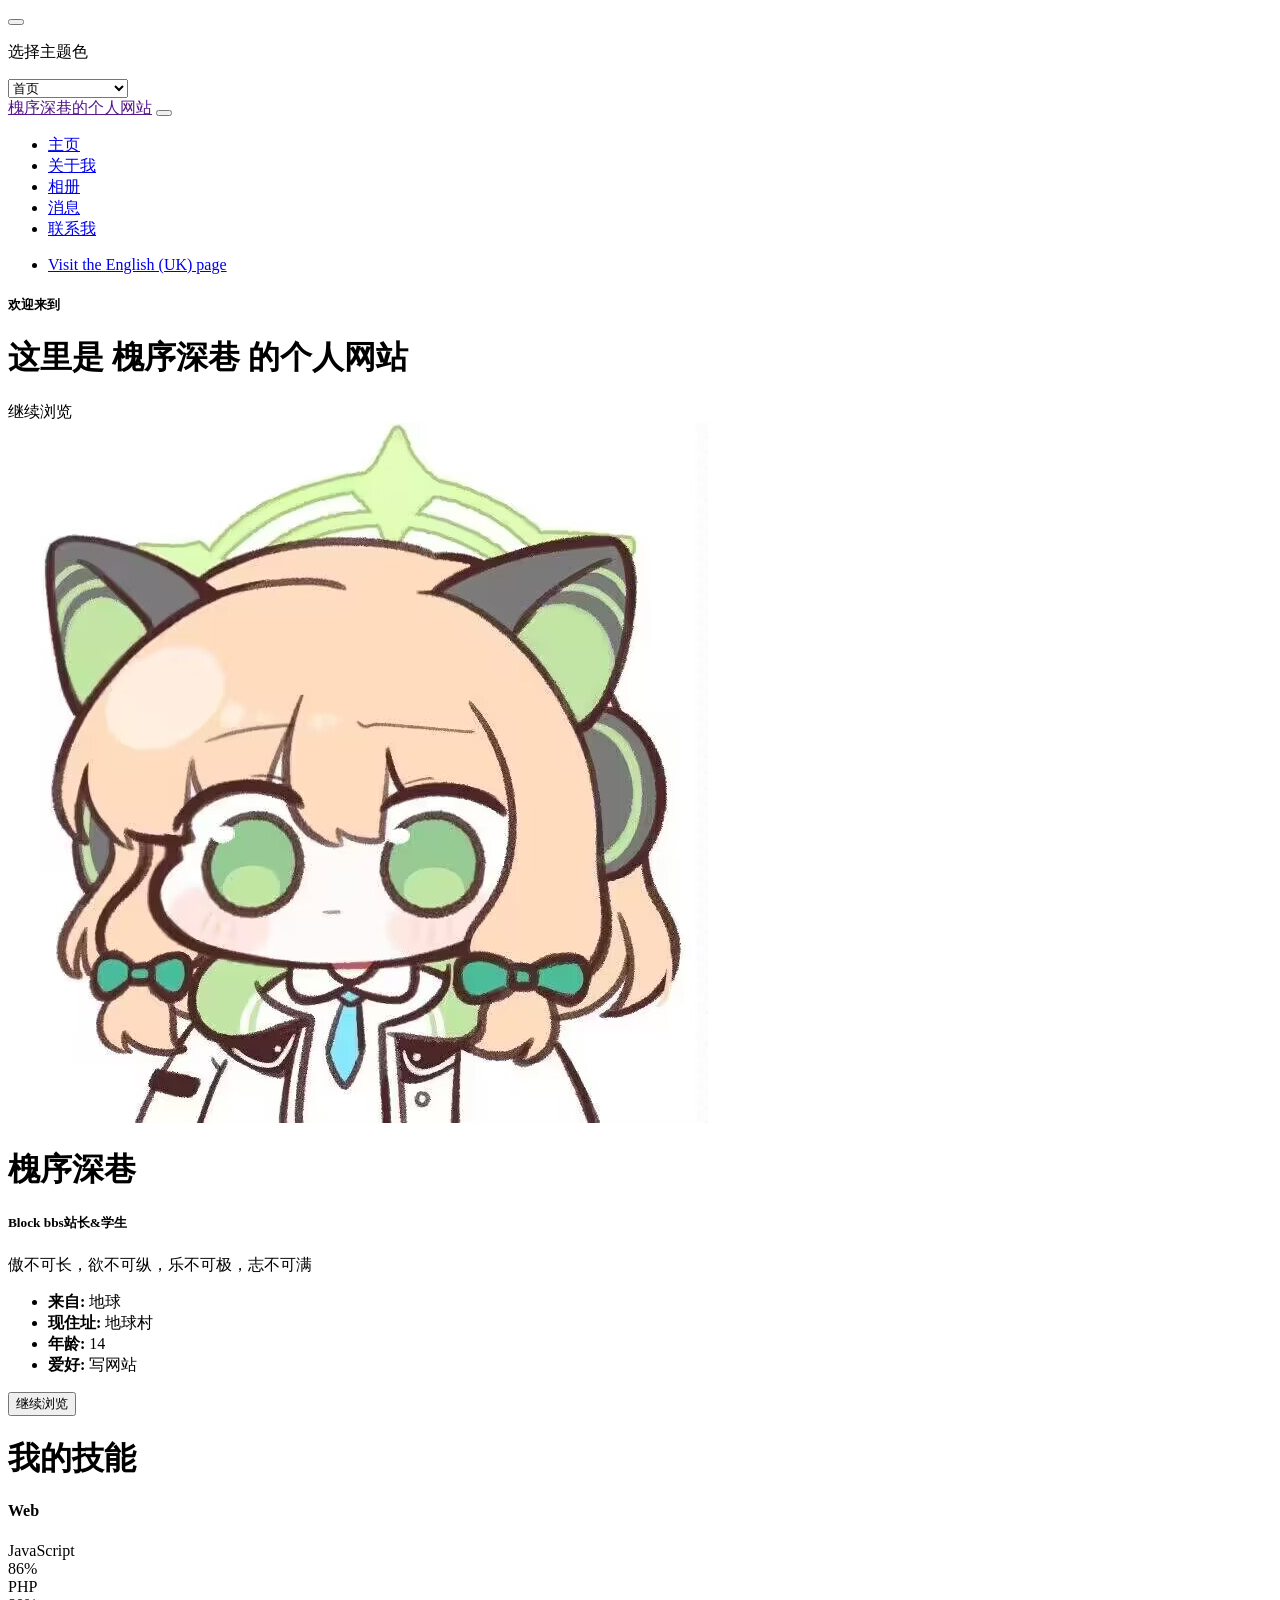
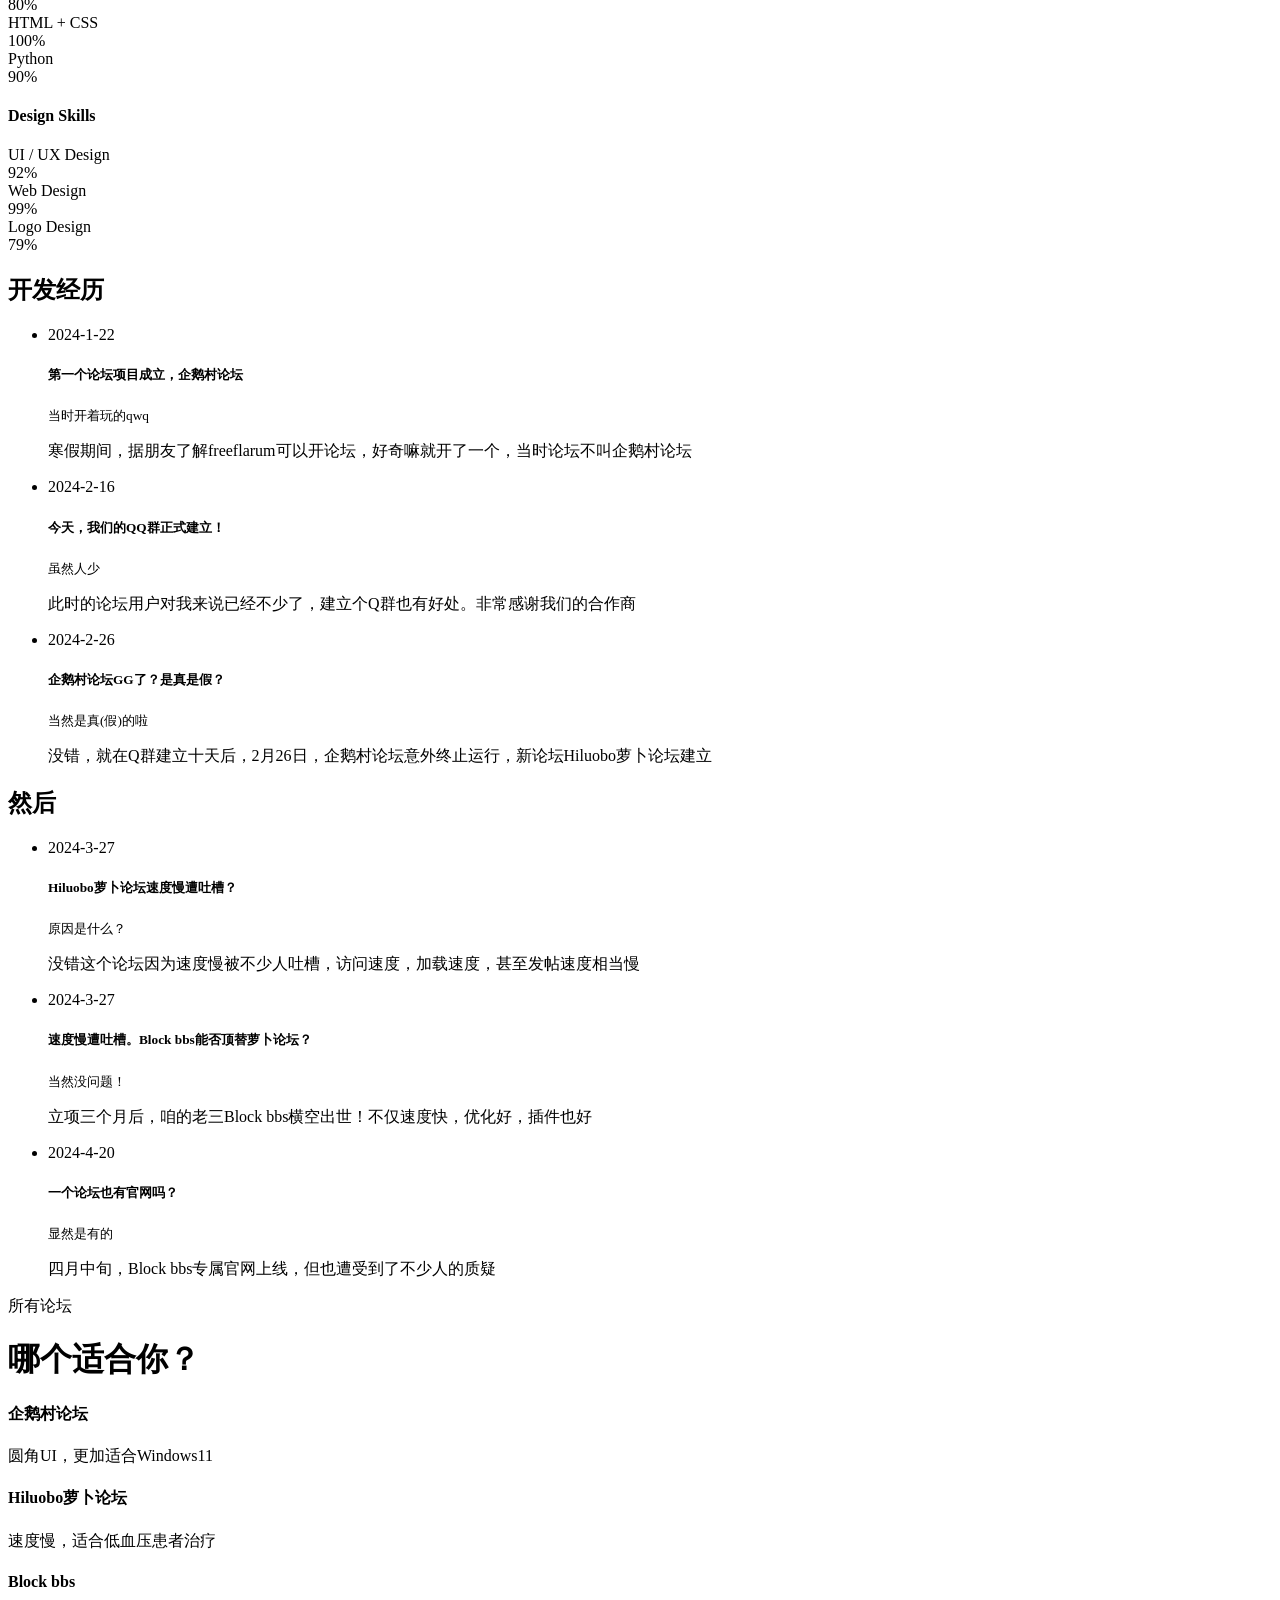
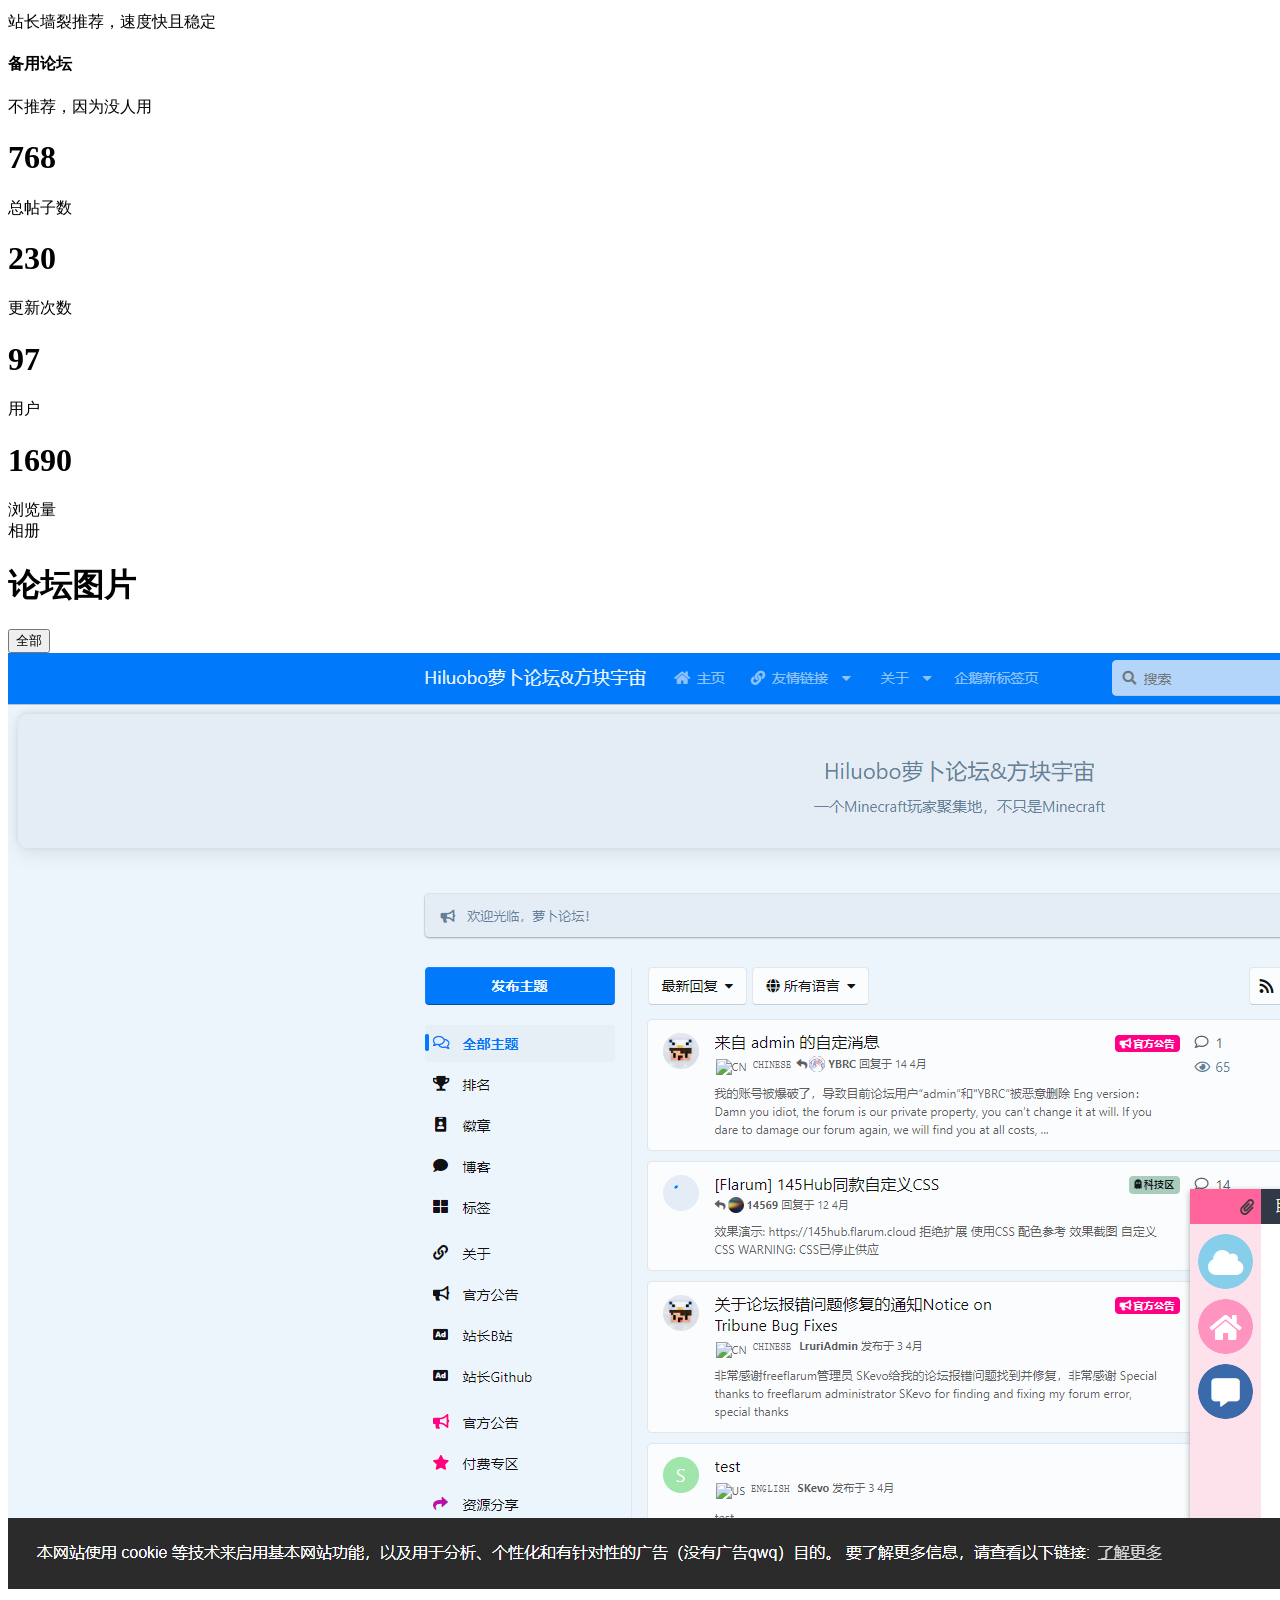
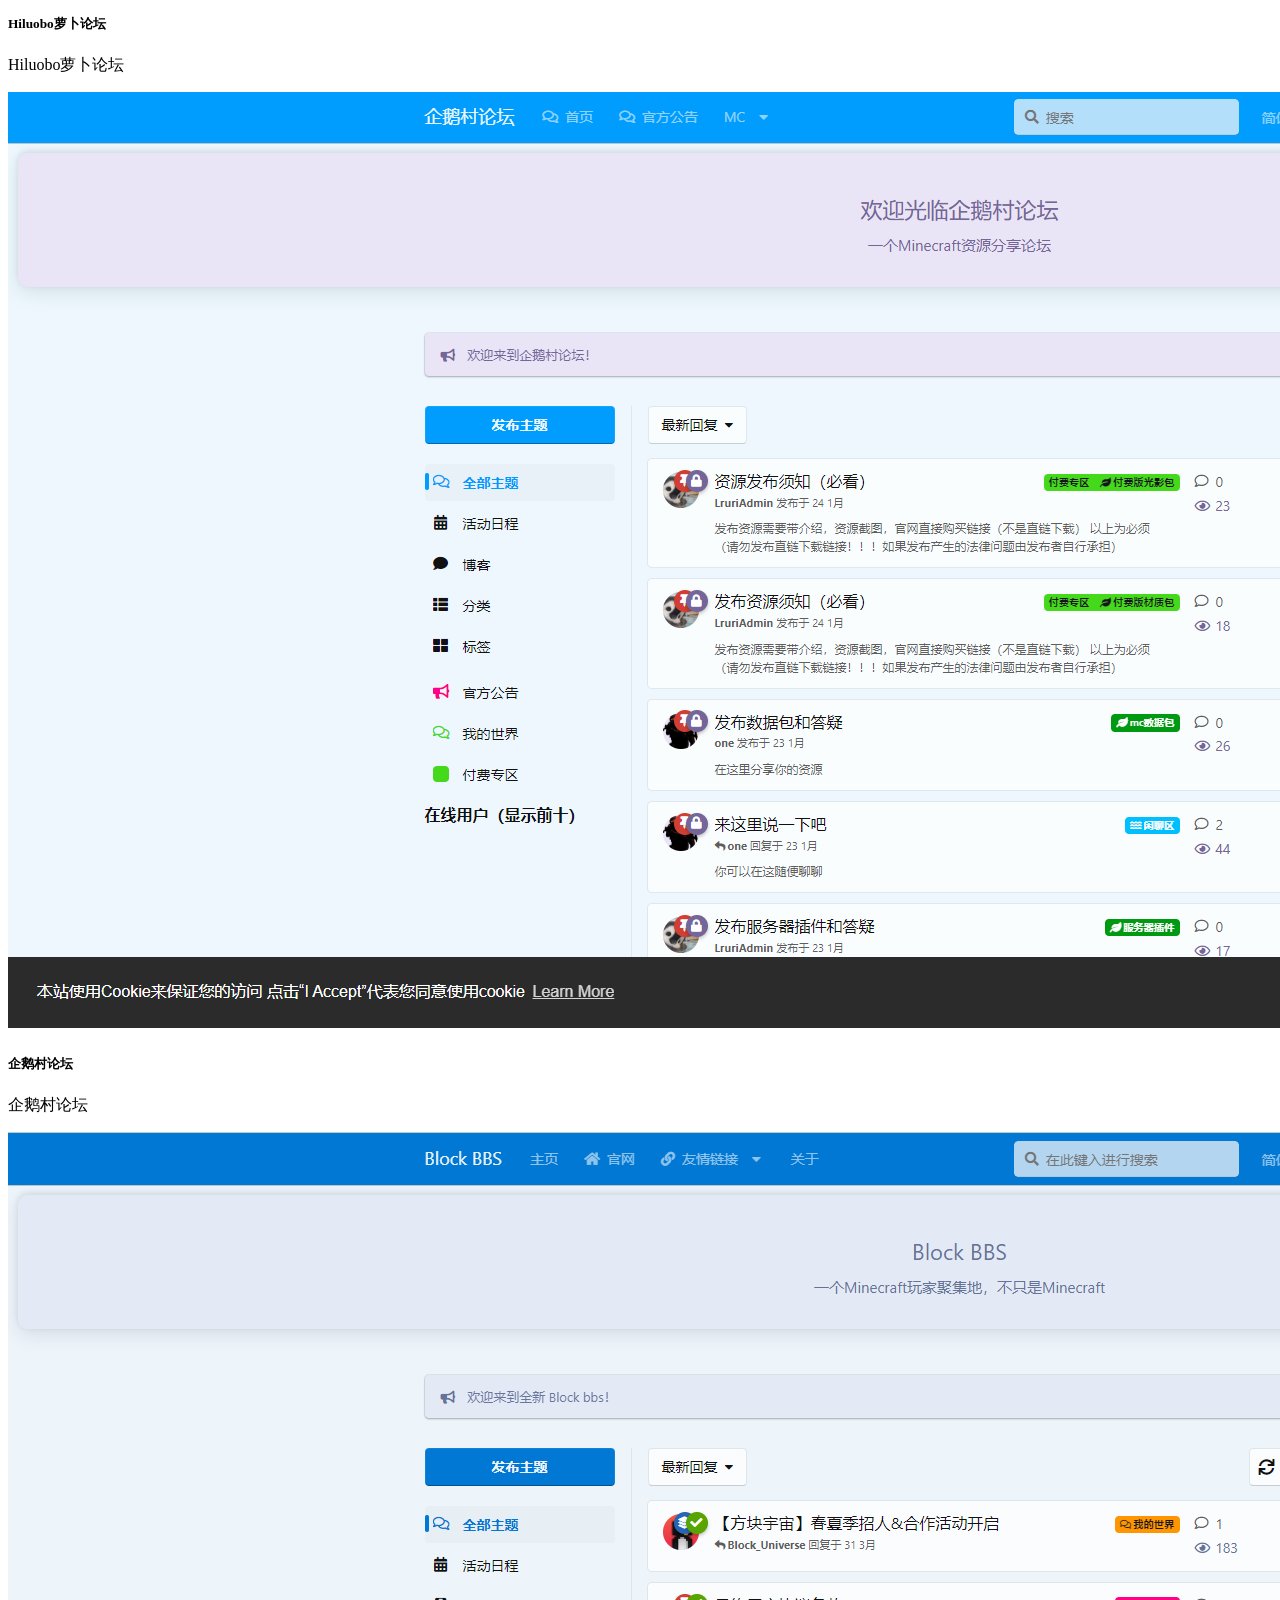
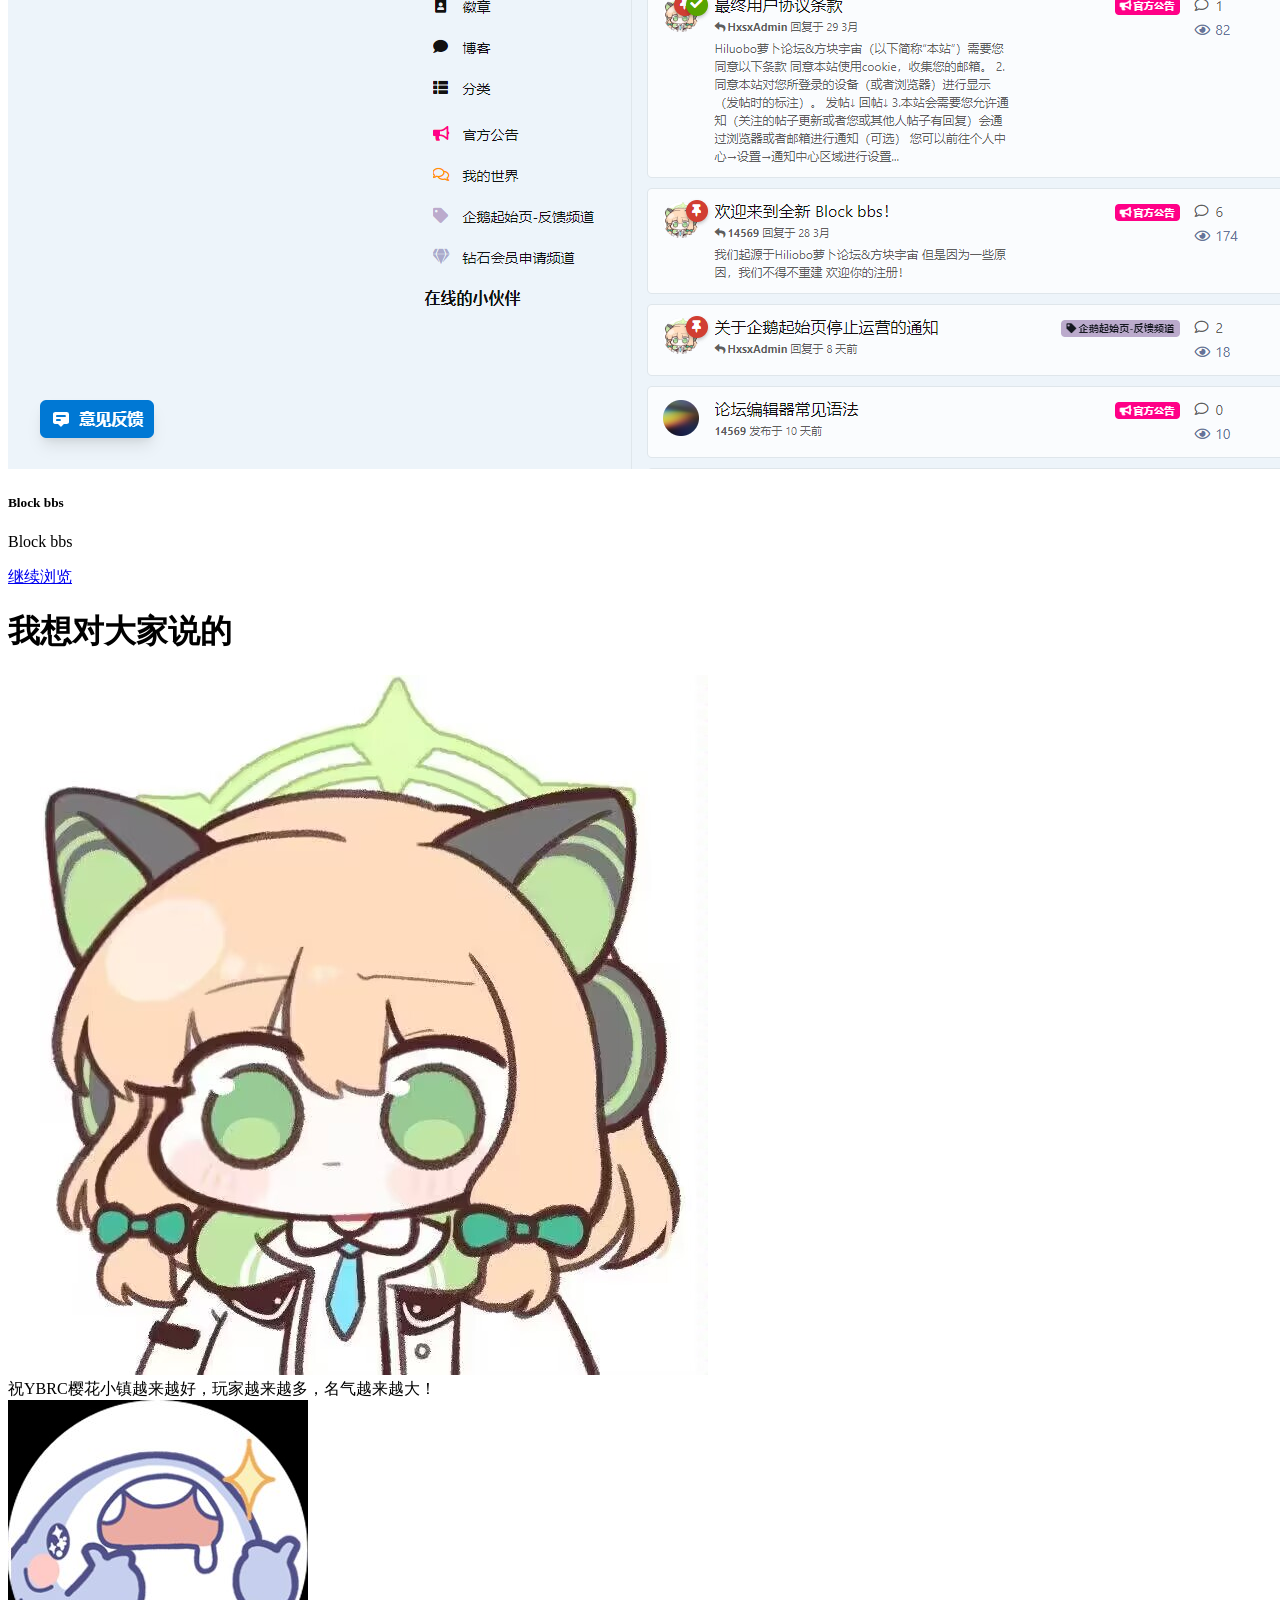
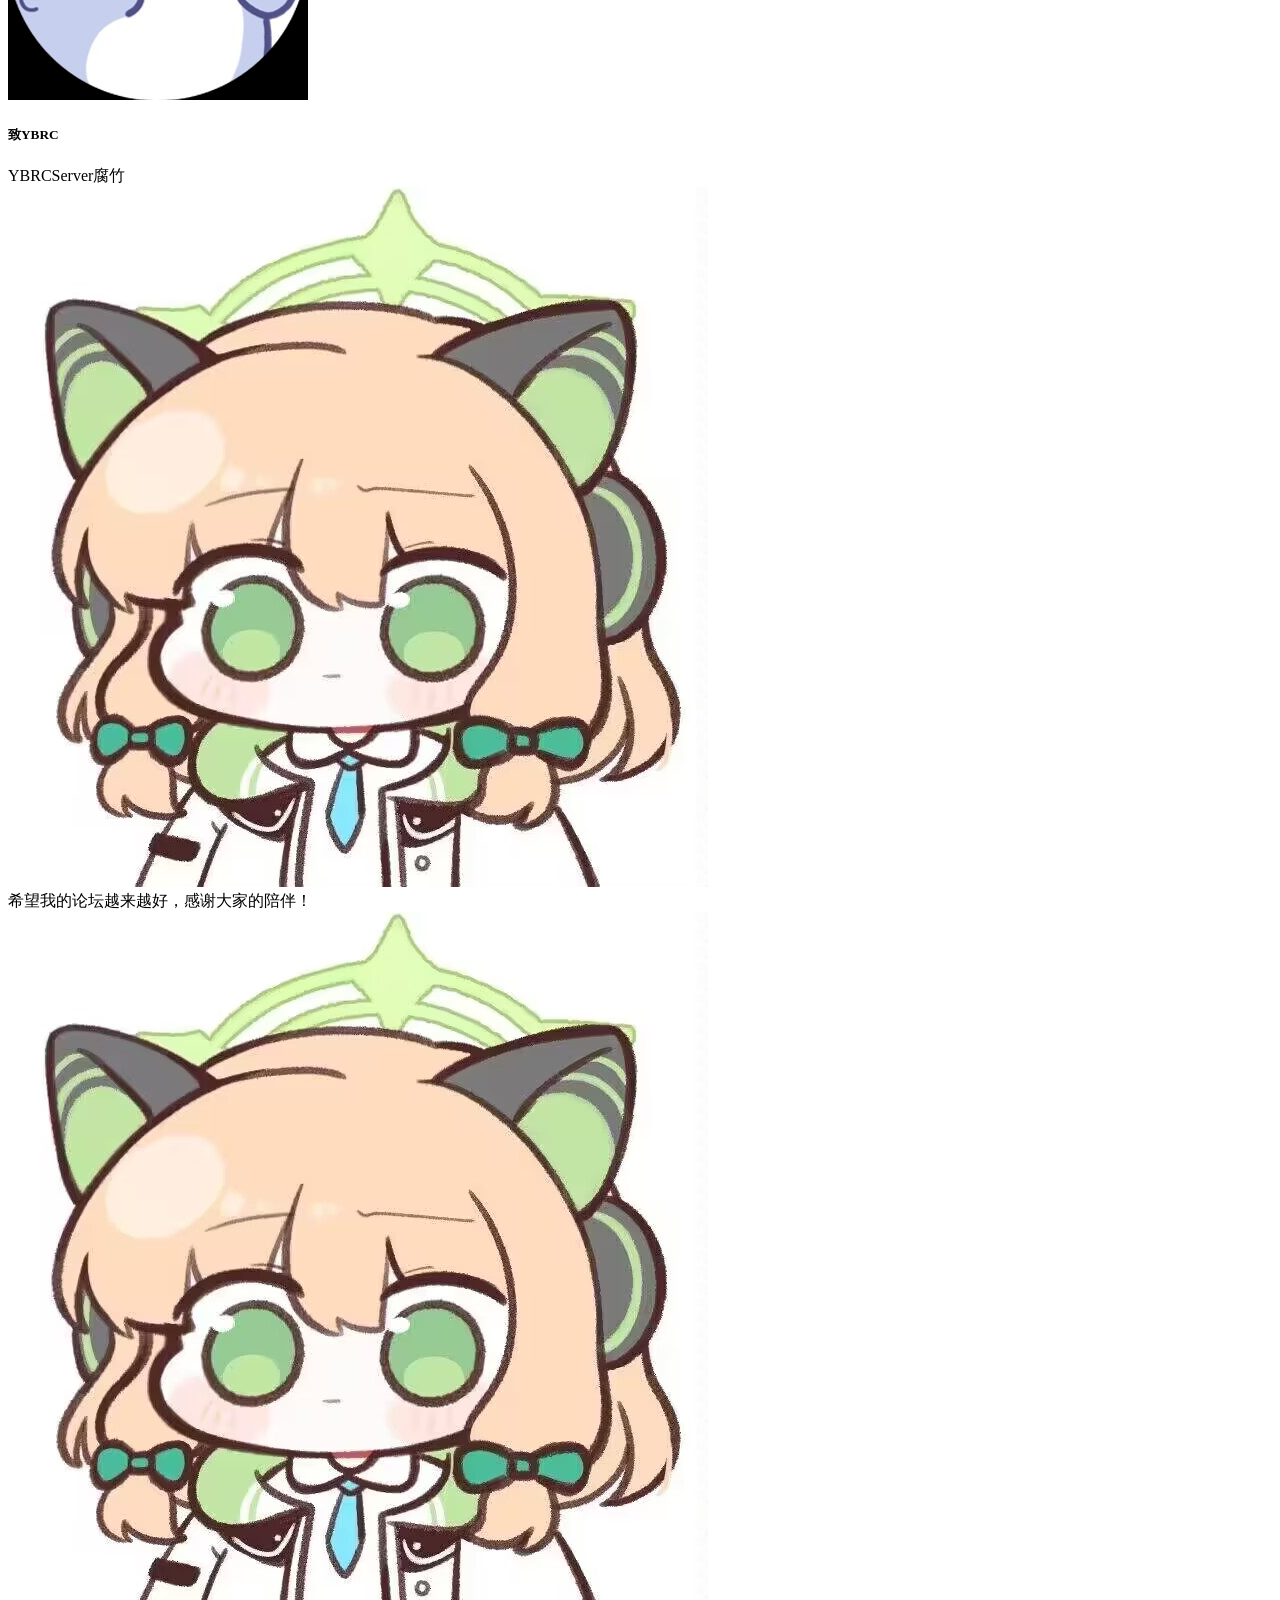
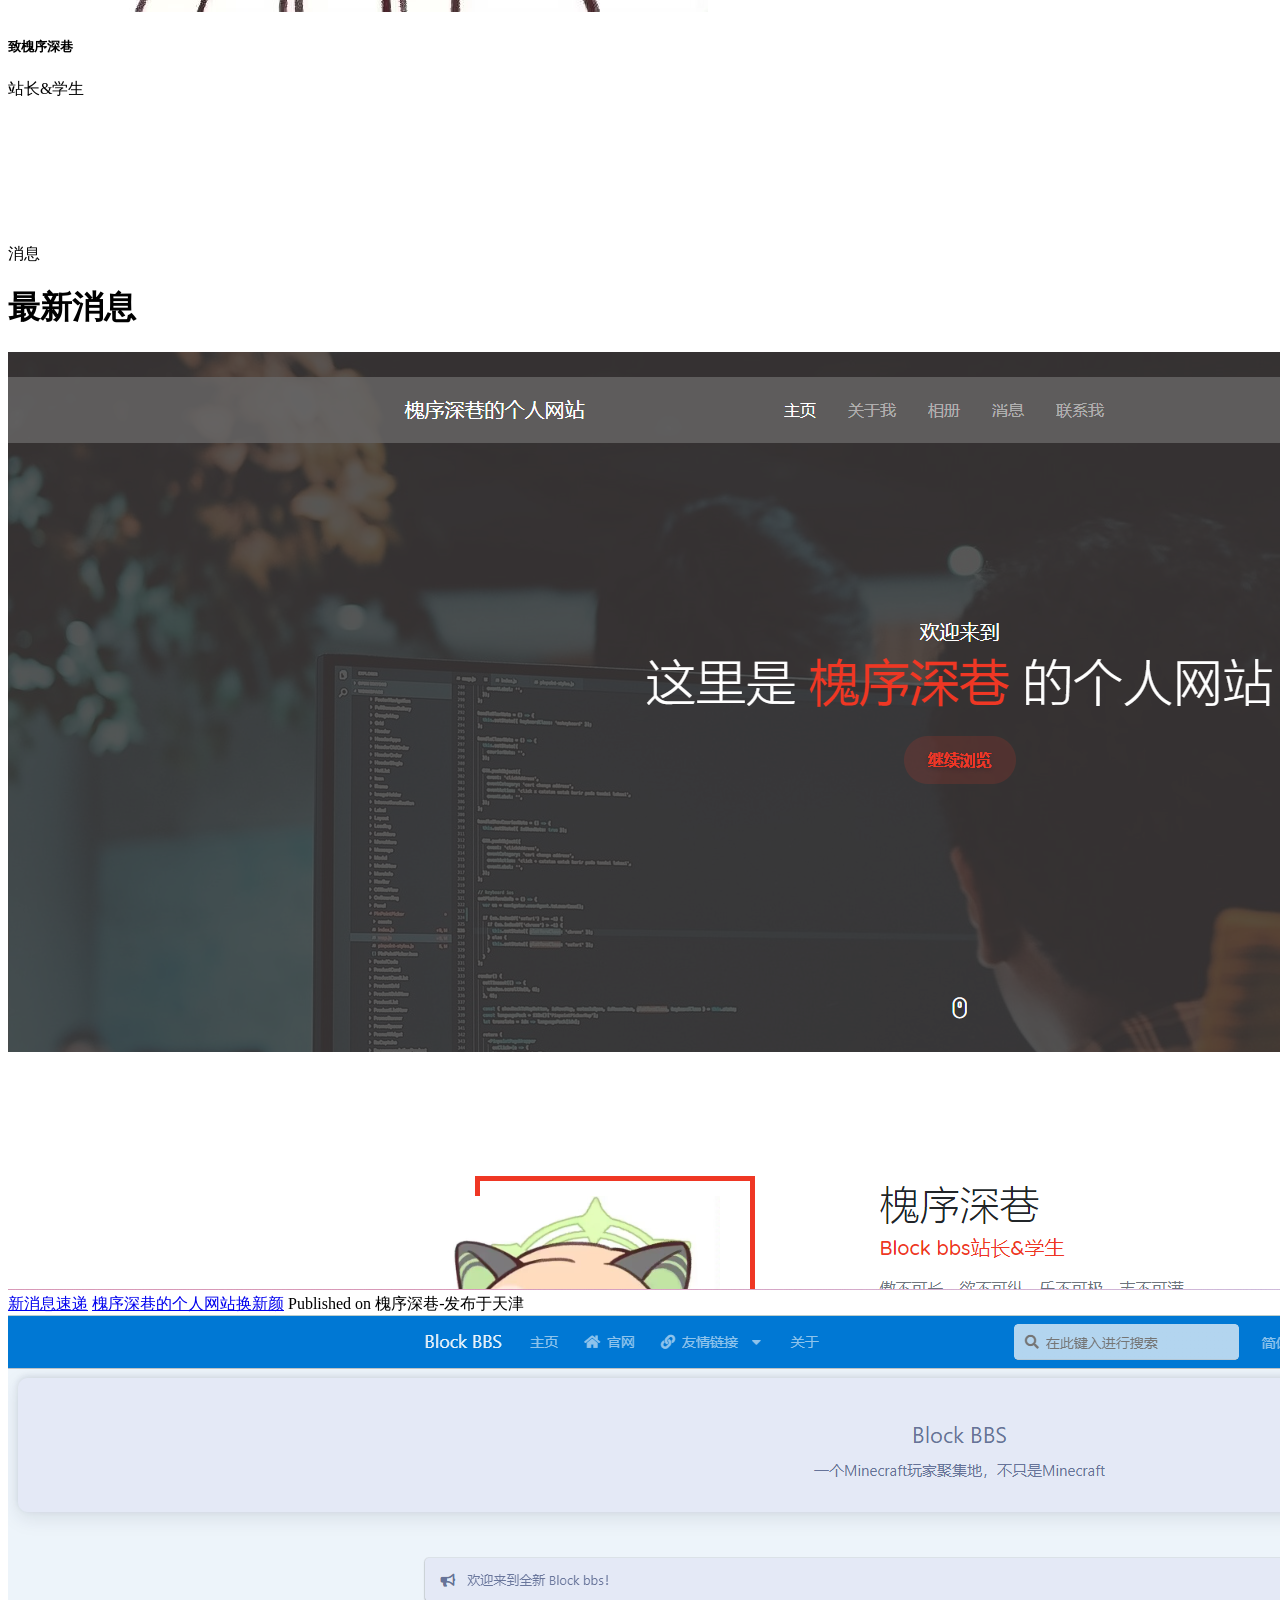
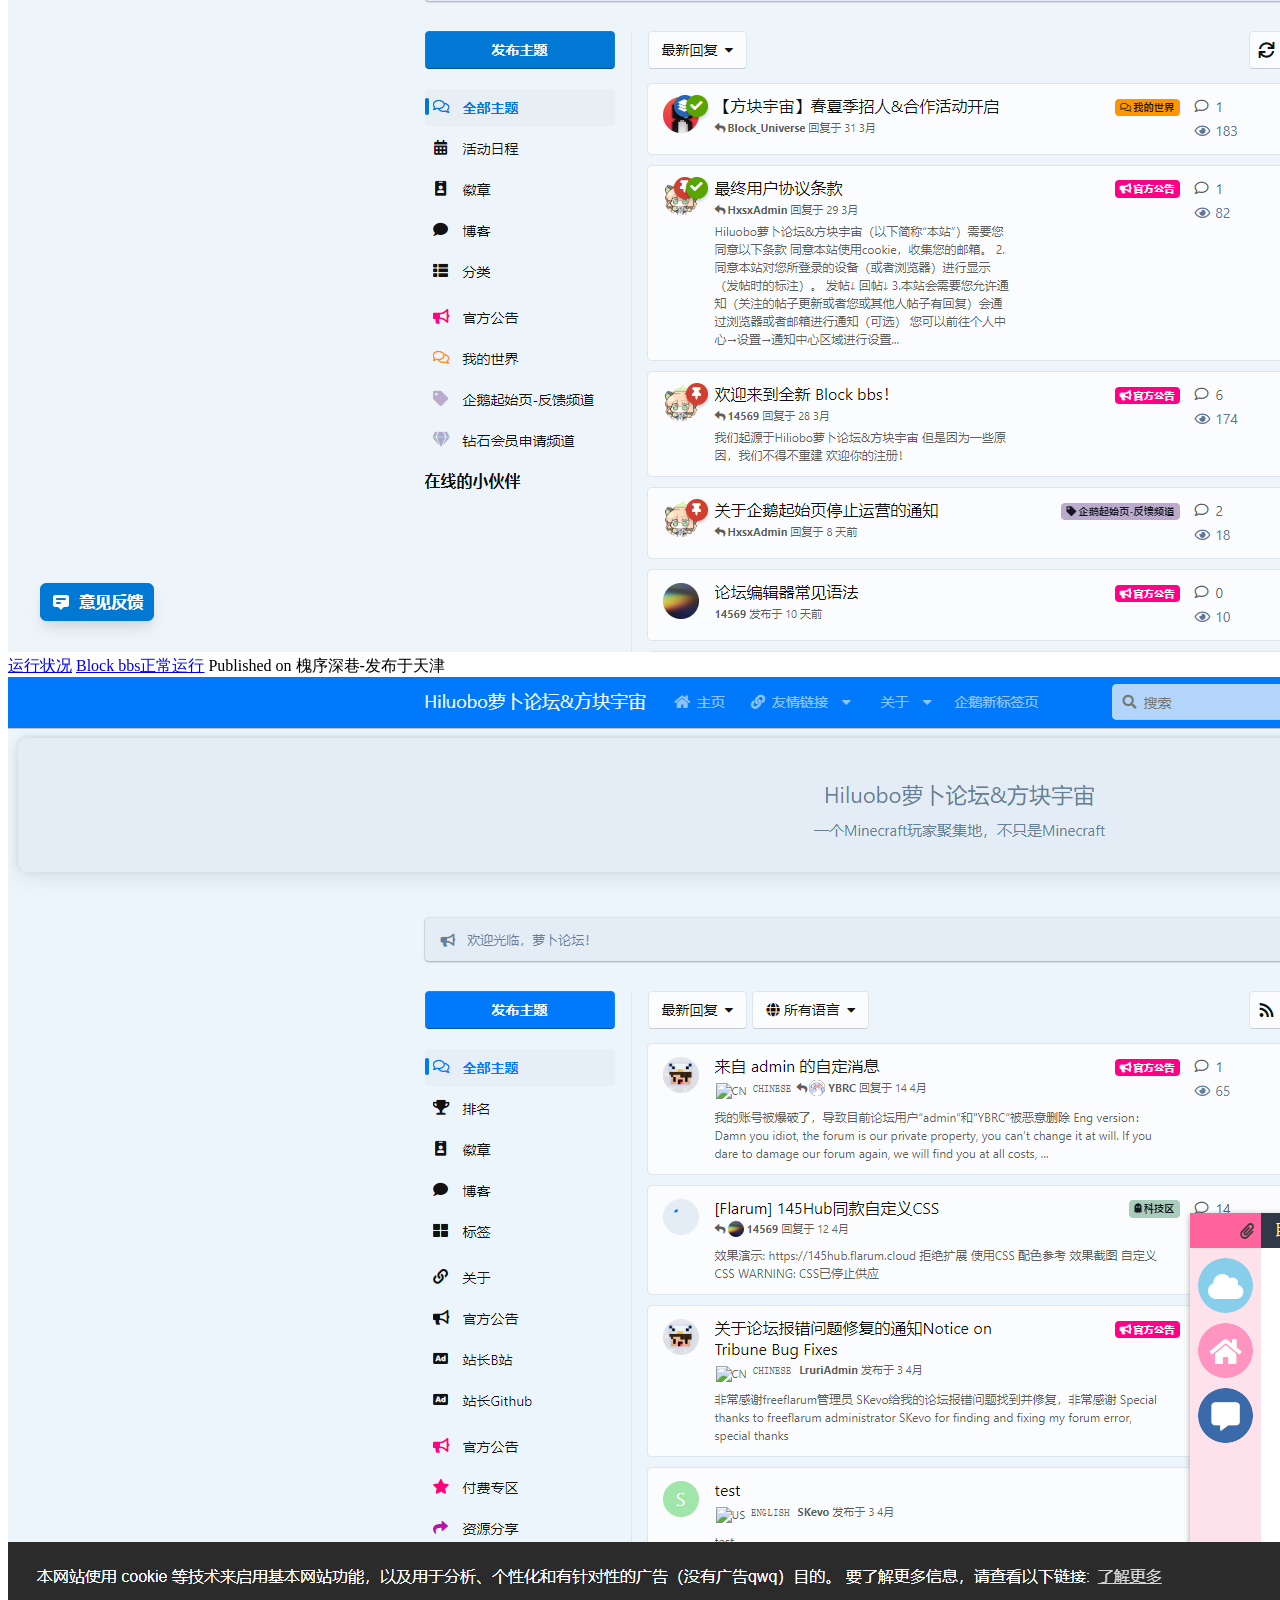
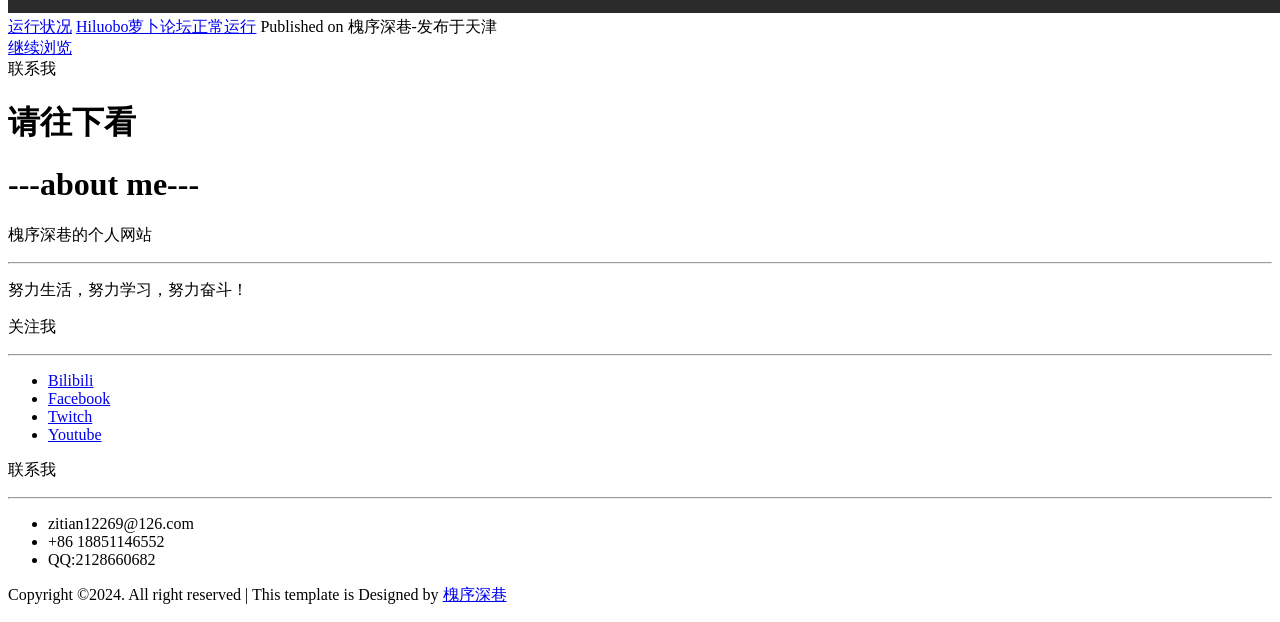
==== index.html @ b264730d "Update index.html" ====
<!DOCTYPE html>
<html lang="cn">
<head>
  <meta charset="UTF-8">
  <meta name="viewport" content="width=device-width, initial-scale=1.0">
  
  <meta http-equiv="X-UA-Compatible" content="ie=edge">
  
 
  <title>槐序深巷的个人网站</title>

  <link rel="shortcut icon" href="./logo.jpg" type="image/x-icon">
  
  <link rel="stylesheet" type="text/css" href="./css/themify-icons.css">
  
  <link rel="stylesheet" type="text/css" href="./css/bootstrap.css">

  <link rel="stylesheet" type="text/css" href="./vendor/animate/animate.css">
  
  <link rel="stylesheet" type="text/css" href="./vendor/owl-carousel/owl.carousel.css">
  
  <link rel="stylesheet" type="text/css" href="./vendor/perfect-scrollbar/css/perfect-scrollbar.css">
  
  <link rel="stylesheet" type="text/css" href="./vendor/nice-select/css/nice-select.css">
  
  <link rel="stylesheet" type="text/css" href="./vendor/fancybox/css/jquery.fancybox.min.css">
  
  <link rel="stylesheet" type="text/css" href="./css/virtual.css">
  
  <link rel="stylesheet" type="text/css" href="./css/topbar.virtual.css">
</head>
<body class="theme-red">
  
  <!-- Back to top button -->
  <div class="btn-back_to_top">
    <span class="ti-arrow-up"></span>
  </div>
  
  <!-- Setting button -->
  <div class="config">
    <div class="template-config">
      <!-- Settings -->
      <div class="d-block">
        <button class="btn btn-fab btn-sm" id="sideel" title="Settings"><span class="ti-settings"></span></button>
      </div>
      <!-- Puschase -->
   
      <!-- Help -->
  
    </div>
    <div class="set-menu">
      <p>选择主题色</p>
      <div class="color-bar" data-toggle="selected">
        <span class="color-item bg-theme-red selected" data-class="theme-red"></span>
        <span class="color-item bg-theme-blue" data-class="theme-blue"></span>
        <span class="color-item bg-theme-green" data-class="theme-green"></span>
        <span class="color-item bg-theme-orange" data-class="theme-orange"></span>
        <span class="color-item bg-theme-purple" data-class="theme-purple"></span>
      </div>
      <select class="custom-select d-block my-2" id="change-page">
        <option value="index">首页</option>
        <option value="https://block.freeflarum.com/">Blcok bbs</option>
        <option value="https://hiluobo.freeflarum.com/">Hiluobo萝卜论坛</option>
        <option value="https://lruri.flarum.cloud/">企鹅村论坛</option>
        <option value="https://qm.qq.com/q/5h0EVw1Dsk">加入Q群</option>
      </select>
    </div>
  </div>
  
  <div class="vg-page page-home" id="home" style="background-image: url(./img/bg_image_1.jpg)">
    <!-- Navbar -->
    <div class="navbar navbar-expand-lg navbar-dark sticky" data-offset="500">
      <div class="container">
        <a href="" class="navbar-brand">槐序深巷的个人网站</a>
        <button class="navbar-toggler" data-toggle="collapse" data-target="#main-navbar" aria-expanded="true">
          <span class="ti-menu"></span>
        </button>
        <div class="collapse navbar-collapse" id="main-navbar">
          <ul class="navbar-nav ml-auto">
            <li class="nav-item active">
              <a href="index.html" class="nav-link" data-animate="scrolling">主页</a>
            </li>
            <li class="nav-item">
              <a href="#about" class="nav-link" data-animate="scrolling">关于我</a>
            </li>
            <li class="nav-item">
              <a href="#portfolio" class="nav-link" data-animate="scrolling">相册</a>
            </li>
            <li class="nav-item">
              <a href="#blog" class="nav-link" data-animate="scrolling">消息</a>
            </li>
            <li class="nav-item">
              <a href="#contact" class="nav-link" data-animate="scrolling">联系我</a>
            </li>
          </ul>
          <ul class="nav ml-auto">
            <li class="nav-item">

              <a href="en_us.html" class="nav-link" data-animate="scrolling">Visit the English (UK) page</a>
            </li>
          </ul>
        </div>
      </div>
    </div> <!-- End Navbar -->
    <!-- Caption header -->
    <div class="caption-header text-center wow zoomInDown">
      <h5 class="fw-normal">欢迎来到</h5>
      <h1 class="fw-light mb-4">这里是 <b class="fg-theme">槐序深巷</b> 的个人网站</h1>
      <div class="badge">继续浏览</div>
    </div> <!-- End Caption header -->
    <div class="floating-button"><span class="ti-mouse"></span></div>
  </div>
  
  <div class="vg-page page-about" id="about">
    <div class="container py-5">
      <div class="row">
        <div class="col-lg-4 py-3">
          <div class="img-place wow fadeInUp">
            <img src="./logo.jpg" alt="">
          </div>
        </div>
        <div class="col-lg-6 offset-lg-1 wow fadeInRight">
          <h1 class="fw-light">槐序深巷</h1>
          <h5 class="fg-theme mb-3">Block bbs站长&学生</h5>
          <p class="text-muted">傲不可长，欲不可纵，乐不可极，志不可满</p>
          <ul class="theme-list">
            <li><b>来自:</b> 地球</li>
            <li><b>现住址:</b> 地球村</li>
            <li><b>年龄:</b> 14</li>
            <li><b>爱好:</b> 写网站</li>
          </ul>
          <button class="btn btn-theme-outline">继续浏览</button>
        </div>
      </div>
    </div>
    <div class="container py-5">
      <h1 class="text-center fw-normal wow fadeIn">我的技能</h1>
      <div class="row py-3">
        <div class="col-md-6">
          <div class="px-lg-3">
            <h4 class="wow fadeInUp">Web</h4>
            <div class="progress-wrapper wow fadeInUp">
              <span class="caption">JavaScript</span>
              <div class="progress">
                <div class="progress-bar" role="progressbar" style="width: 86%;" aria-valuenow="75" aria-valuemin="0" aria-valuemax="100">86%</div>
              </div>
            </div>
            <div class="progress-wrapper wow fadeInUp">
              <span class="caption">PHP</span>
              <div class="progress">
                <div class="progress-bar" role="progressbar" style="width: 80%;" aria-valuenow="75" aria-valuemin="0" aria-valuemax="100">80%</div>
              </div>
            </div>
            <div class="progress-wrapper wow fadeInUp">
              <span class="caption">HTML + CSS</span>
              <div class="progress">
                <div class="progress-bar" role="progressbar" style="width: 100%;" aria-valuenow="75" aria-valuemin="0" aria-valuemax="100">100%</div>
              </div>
            </div>
            <div class="progress-wrapper wow fadeInUp">
              <span class="caption">Python</span>
              <div class="progress">
                <div class="progress-bar" role="progressbar" style="width: 90%;" aria-valuenow="75" aria-valuemin="0" aria-valuemax="100">90%</div>
              </div>
            </div>
          </div>
        </div>
        <div class="col-md-6">
          <div class="px-lg-3">
            <h4 class="wow fadeInUp">Design Skills</h4>
            <div class="progress-wrapper wow fadeInUp">
              <span class="caption">UI / UX Design</span>
              <div class="progress">
                <div class="progress-bar" role="progressbar" style="width: 92%;" aria-valuenow="75" aria-valuemin="0" aria-valuemax="100">92%</div>
              </div>
            </div>
            <div class="progress-wrapper wow fadeInUp">
              <span class="caption">Web Design</span>
              <div class="progress">
                <div class="progress-bar" role="progressbar" style="width: 99%;" aria-valuenow="75" aria-valuemin="0" aria-valuemax="100">99%</div>
              </div>
            </div>
            <div class="progress-wrapper wow fadeInUp">
              <span class="caption">Logo Design</span>
              <div class="progress">
                <div class="progress-bar" role="progressbar" style="width: 79%;" aria-valuenow="75" aria-valuemin="0" aria-valuemax="100">79%</div>
              </div>
            </div>
          </div>
        </div>
      </div>
    </div>
    <div class="container pt-5">
      <div class="row">
        <div class="col-md-6 wow fadeInRight">
          <h2 class="fw-normal">开发经历</h2>
          <ul class="timeline mt-4 pr-md-5">
            <li>
              <div class="title">2024-1-22</div>
              <div class="details">
                <h5>第一个论坛项目成立，企鹅村论坛</h5>
                <small class="fg-theme">当时开着玩的qwq</small>
                <p>寒假期间，据朋友了解freeflarum可以开论坛，好奇嘛就开了一个，当时论坛不叫企鹅村论坛</p>
              </div>
            </li>
            <li>
              <div class="title">2024-2-16</div>
              <div class="details">
                <h5>今天，我们的QQ群正式建立！</h5>
                <small class="fg-theme">虽然人少</small>
                <p>此时的论坛用户对我来说已经不少了，建立个Q群也有好处。非常感谢我们的合作商</p>
              </div>
            </li>
            <li>
              <div class="title">2024-2-26</div>
              <div class="details">
                <h5>企鹅村论坛GG了？是真是假？</h5>
                <small class="fg-theme">当然是真(假)的啦</small>
                <p>没错，就在Q群建立十天后，2月26日，企鹅村论坛意外终止运行，新论坛Hiluobo萝卜论坛建立</p>
              </div>
            </li>
          </ul>
        </div>
        <div class="col-md-6 wow fadeInRight" data-wow-delay="200ms">
          <h2 class="fw-normal">然后</h2>
          <ul class="timeline mt-4 pr-md-5">
            <li>
              <div class="title">2024-3-27</div>
              <div class="details">
                <h5>Hiluobo萝卜论坛速度慢遭吐槽？</h5>
                <small class="fg-theme">原因是什么？</small>
                <p>没错这个论坛因为速度慢被不少人吐槽，访问速度，加载速度，甚至发帖速度相当慢</p>
              </div>
            </li>
            <li>
              <div class="title">2024-3-27</div>
              <div class="details">
                <h5>速度慢遭吐槽。Block bbs能否顶替萝卜论坛？</h5>
                <small class="fg-theme">当然没问题！</small>
                <p>立项三个月后，咱的老三Block bbs横空出世！不仅速度快，优化好，插件也好</p>
              </div>
            </li>
            <li>
              <div class="title">2024-4-20</div>
              <div class="details">
                <h5>一个论坛也有官网吗？</h5>
                <small class="fg-theme">显然是有的</small>
                <p>四月中旬，Block bbs专属官网上线，但也遭受到了不少人的质疑</p>
              </div>
            </li>
          </ul>
        </div>
      </div>
    </div>
  </div>
  
  <div class="vg-page page-service">
    <div class="container">
      <div class="text-center wow fadeInUp">
        <div class="badge badge-subhead">所有论坛</div>
      </div>
      <h1 class="fw-normal text-center wow fadeInUp">哪个适合你？</h1>
      <div class="row mt-5">
        <div class="col-md-6 col-lg-4 col-xl-3">
          <div class="card card-service wow fadeInUp">
            <div class="icon">
              <span class="ti-paint-bucket"></span>
            </div>
            <div class="caption">
              <h4 class="fg-theme">企鹅村论坛</h4>
              <p>圆角UI，更加适合Windows11</p>
            </div>
          </div>
        </div>
        <div class="col-md-6 col-lg-4 col-xl-3">
          <div class="card card-service wow fadeInUp">
            <div class="icon">
              <span class="ti-search"></span>
            </div>
            <div class="caption">
              <h4 class="fg-theme">Hiluobo萝卜论坛</h4>
              <p>速度慢，适合低血压患者治疗</p>
            </div>
          </div>
        </div>
        <div class="col-md-6 col-lg-4 col-xl-3">
          <div class="card card-service wow fadeInUp">
            <div class="icon">
              <span class="ti-vector"></span>
            </div>
            <div class="caption">
              <h4 class="fg-theme">Block bbs</h4>
              <p>站长墙裂推荐，速度快且稳定</p>
            </div>
          </div>
        </div>
        <div class="col-md-6 col-lg-4 col-xl-3">
          <div class="card card-service wow fadeInUp">
            <div class="icon">
              <span class="ti-desktop"></span>
            </div>
            <div class="caption">
              <h4 class="fg-theme">备用论坛</h4>
              <p>不推荐，因为没人用</p>
            </div>
          </div>
        </div>
      </div>
    </div>
  </div>
  
  <div class="vg-page page-funfact" style="background-image: url(./img/bg_banner.jpg);">
    <div class="container">
      <div class="row section-counter">
        <div class="col-md-6 col-lg-3 py-4 wow fadeIn">
          <h1 class="number" data-number="768">768</h1>
          <span>总帖子数</span>
        </div>
        <div class="col-md-6 col-lg-3 py-4 wow fadeIn">
          <h1 class="number" data-number="230">230</h1>
          <span>更新次数</span>
        </div>
        <div class="col-md-6 col-lg-3 py-4 wow fadeIn">
          <h1 class="number" data-number="97">97</h1>
          <span>用户</span>
        </div>
        <div class="col-md-6 col-lg-3 py-4 wow fadeIn">
          <h1 class="number" data-number="1690">1690</h1>
          <span>浏览量</span>
        </div>
      </div>
    </div>
  </div>
  
  <!-- Portfolio page -->
  <div class="vg-page page-portfolio" id="portfolio">
    <div class="container">
      <div class="text-center wow fadeInUp">
        <div class="badge badge-subhead">相册</div>
      </div>
      <h1 class="text-center fw-normal wow fadeInUp">论坛图片</h1>
      <div class="filterable-button py-3 wow fadeInUp" data-toggle="selected">
        <button class="btn btn-theme-outline selected" data-filter="*">全部</button>


      </div>

      <div class="gridder my-3">
        <div class="grid-item apps wow zoomIn">
          <div class="img-place" data-src="./img/work/hiluobo.png" data-fancybox data-caption="<h5 class='fg-theme'>Hiluobo萝卜论坛</h5> <p>首页图</p>">
            <img src="./img/work/hiluobo.png" alt="">
            <div class="img-caption">
              <h5 class="fg-theme">Hiluobo萝卜论坛</h5>
              <p>Hiluobo萝卜论坛</p>
            </div>
          </div>
        </div>
        <div class="grid-item template wireframes wow zoomIn">
          <div class="img-place" data-src="./img/work/qie.png" data-fancybox data-caption="<h5 class='fg-theme'>企鹅村论坛</h5> <p>首页图</p>">
            <img src="./img/work/qie.png" alt="">
            <div class="img-caption">
              <h5 class="fg-theme">企鹅村论坛</h5>
              <p>企鹅村论坛</p>
            </div>
          </div>
        </div>
        <div class="grid-item apps ios wow zoomIn">
          <div class="img-place" data-src="./img/work/block-bbs.png" data-fancybox data-caption="<h5 class='fg-theme'>Block bbs</h5> <p>首页图</p>">
            <img src="./img/work/block-bbs.png" alt="">
            <div class="img-caption">
              <h5 class="fg-theme">Block bbs</h5>
              <p>Block bbs</p>
            </div>
          </div>

          </div>
        </div>
      </div> <!-- End gridder -->
      <div class="text-center wow fadeInUp">
        <a href="javascript:void(0)" class="btn btn-theme">继续浏览</a>
      </div>
    </div>
  </div> <!-- End Portfolio page -->
  
  <!-- Testimonial -->
  <div class="vg-page page-testimonial">
    <div class="container">
      <h1 class="text-center fw-normal wow fadeInUp">我想对大家说的</h1>
      <div class="row justify-content-center mt-5 wow fadeInUp">
        <div class="col-md-9">
          <div class="owl-carousel testi-carousel">
            <div class="item">
              <div class="row">
                <div class="col-md-6">
                  <div class="img-place">
                    <img src="./logo.jpg" alt="">
                  </div>
                </div>
                <div class="col-md-6">
                  <div class="caption">
                    <div class="testi-content">祝YBRC樱花小镇越来越好，玩家越来越多，名气越来越大！</div>
                    <div class="testi-info">
                      <div class="thumb-profile">
                        <img src="./img/YBRC.jpg" alt="">
                      </div>
                      <div class="tagline">
                        <h5 class="mb-0">致YBRC</h5>
                        <span class="text-muted">YBRCServer腐竹</span>
                      </div>
                    </div>
                  </div>
                </div>
              </div>
            </div>
            <div class="item">
              <div class="row">
                <div class="col-md-6">
                  <div class="img-place">
                    <img src="./logo.jpg" alt="">
                  </div>
                </div>
                <div class="col-md-6">
                  <div class="caption">
                    <div class="testi-content">希望我的论坛越来越好，感谢大家的陪伴！</div>
                    <div class="testi-info">
                      <div class="thumb-profile">
                        <img src="./logo.jpg" alt="">
                      </div>
                      <div class="tagline">
                        <h5 class="mb-0">致槐序深巷</h5>
                        <span class="text-muted">站长&学生</span>
                      </div>
                    </div>
                  </div>
                </div>
              </div>
            </div>
          </div>
        </div>
      </div>
    </div>
  </div> <!-- End testimonial -->
  
  <!-- Client -->
  <div class="vg-page page-client">
    <div class="container">
      <div class="row">
        <div class="col-md-6 col-lg-4 col-xl-3 item">
          <div class="img-place wow fadeInUp">
            <img src="./img/logo/company_1.svg" alt="">
          </div>
        </div>
        <div class="col-md-6 col-lg-4 col-xl-3 item">
          <div class="img-place wow fadeInUp">
            <img src="./img/logo/company_2.svg" alt="">
          </div>
        </div>
        <div class="col-md-6 col-lg-4 col-xl-3 item">
          <div class="img-place wow fadeInUp">
            <img src="./img/logo/company_3.svg" alt="">
          </div>
        </div>
        <div class="col-md-6 col-lg-4 col-xl-3 item">
          <div class="img-place wow fadeInUp">
            <img src="./img/logo/company_4.svg" alt="">
          </div>
        </div>
      </div>
      <div class="row">
        <div class="col-md-6 col-lg-4 col-xl-3 item">
          <div class="img-place wow fadeInUp">
            <img src="./img/logo/company_5.svg" alt="">
          </div>
        </div>
        <div class="col-md-6 col-lg-4 col-xl-3 item">
          <div class="img-place wow fadeInUp">
            <img src="./img/logo/company_6.svg" alt="">
          </div>
        </div>
        <div class="col-md-6 col-lg-4 col-xl-3 item">
          <div class="img-place wow fadeInUp">
            <img src="./img/logo/company_7.svg" alt="">
          </div>
        </div>
        <div class="col-md-6 col-lg-4 col-xl-3 item">
          <div class="img-place wow fadeInUp">
            <img src="./img/logo/company_8.svg" alt="">
          </div>
        </div>
      </div>
    </div>
  </div> <!-- End client -->
  
  <!-- Blog -->
  <div class="vg-page page-blog" id="blog">
    <div class="container">
      <div class="text-center">
        <div class="badge badge-subhead wow fadeInUp">消息</div>
      </div>
      <h1 class="text-center fw-normal wow fadeInUp">最新消息</h1>
      <div class="row post-grid">
        <div class="col-md-6 col-lg-4 wow fadeInUp">
          <div class="card">
            <div class="img-place">
              <img src="./img/work/blog1.png" alt="">
            </div>
            <div class="caption">
              <a href="javascript:void(0)" class="post-category">新消息速递</a>
              <a href="javascript:void(0)" class="post-title">槐序深巷的个人网站换新颜</a>
              <span class="post-date"><span class="sr-only">Published on</span> 槐序深巷-发布于天津</span>
            </div>
          </div>
        </div>
        <div class="col-md-6 col-lg-4 wow fadeInUp">
          <div class="card">
            <div class="img-place">
              <img src="./img/work/block-bbs.png" alt="">
            </div>
            <div class="caption">
              <a href="javascript:void(0)" class="post-category">运行状况</a>
              <a href="javascript:void(0)" class="post-title">Block bbs正常运行</a>
              <span class="post-date"><span class="sr-only">Published on</span> 槐序深巷-发布于天津</span>
            </div>
          </div>
        </div>
        <div class="col-md-6 col-lg-4 wow fadeInUp">
          <div class="card">
            <div class="img-place">
              <img src="./img/work/hiluobo.png" alt="">
            </div>
            <div class="caption">
              <a href="javascript:void(0)" class="post-category">运行状况</a>
              <a href="javascript:void(0)" class="post-title">Hiluobo萝卜论坛正常运行</a>
              <span class="post-date"><span class="sr-only">Published on</span> 槐序深巷-发布于天津</span>
            </div>
          </div>
        </div>
        <div class="col-12 text-center py-3 wow fadeInUp">
          <a href="javascript:void(0)" class="btn btn-theme">继续浏览</a>
        </div>
      </div>
    </div>
  </div> <!-- End blog -->
  
  <!-- Contact -->
  <div class="vg-page page-contact" id="contact">
    <div class="container-fluid">
      <div class="text-center wow fadeInUp">
        <div class="badge badge-subhead">联系我</div>
      </div>
      <h1 class="text-center fw-normal wow fadeInUp">请往下看</h1>

        </div>
        <div class="col-lg-5">
          <form class="vg-contact-form">
            <div class="form-row">
              <div class="col-12 mt-3 wow fadeInUp">

          </form>
        </div>
      </div>
    </div>
  </div> <!-- End Contact -->
  
  <!-- Footer -->
  <div class="vg-footer">
    <h1 class="text-center">---about me---</h1>
    <div class="container">
      <div class="row">
        <div class="col-lg-4 py-3">
          <div class="footer-info">
            <p>槐序深巷的个人网站</p>
            <hr class="divider">
            <p class="fs-large fg-white">努力生活，努力学习，努力奋斗！</p>
          </div>
        </div>
        <div class="col-md-6 col-lg-3 py-3">
          <div class="float-lg-right">
            <p>关注我</p>
            <hr class="divider">
            <ul class="list-unstyled">
              <li><a href="#">Bilibili</a></li>
              <li><a href="#">Facebook</a></li>
              <li><a href="#">Twitch</a></li>
              <li><a href="#">Youtube</a></li>
            </ul>
          </div>
        </div>
        <div class="col-md-6 col-lg-3 py-3">
          <div class="float-lg-right">
            <p>联系我</p>
            <hr class="divider">
            <ul class="list-unstyled">
              <li>zitian12269@126.com</li>
              <li>+86 18851146552</li>
              <li>QQ:2128660682</li>
            </ul>
          </div>
        </div>
      </div>

        </div>
        <div class="col-12">
          <p class="text-center mb-0 mt-4">Copyright &copy;2024. All right reserved | This template is Designed  <span class="ti-heart fg-theme-red"></span> by <a target="_blank" href="https://lruri12269.github.io" title="槐序深巷">槐序深巷</a></p>
        </div>
      </div>
    </div>
  </div> <!-- End footer -->
  
  
  <script src="./js/jquery-3.5.1.min.js"></script>
    
  <script src="./js/bootstrap.bundle.min.js"></script>
    
  <script src="./vendor/owl-carousel/owl.carousel.min.js"></script>
    
  <script src="./vendor/perfect-scrollbar/js/perfect-scrollbar.js"></script>
    
  <script src="./vendor/isotope/isotope.pkgd.min.js"></script>
    
  <script src="./vendor/nice-select/js/jquery.nice-select.min.js"></script>
    
  <script src="./vendor/fancybox/js/jquery.fancybox.min.js"></script>

  <script src="./vendor/wow/wow.min.js"></script>

  <script src="./vendor/animateNumber/jquery.animateNumber.min.js"></script>

  <script src="./vendor/waypoints/jquery.waypoints.min.js"></script>

  <script src="./js/google-maps.js"></script>
    
  <script src="./js/topbar-virtual.js"></script>

  <script async defer src="https://maps.googleapis.com/maps/api/js?key=AIzaSyAIA_zqjFMsJM_sxP9-6Pde5vVCTyJmUHM&callback=initMap"></script>
  
</body>
</html>
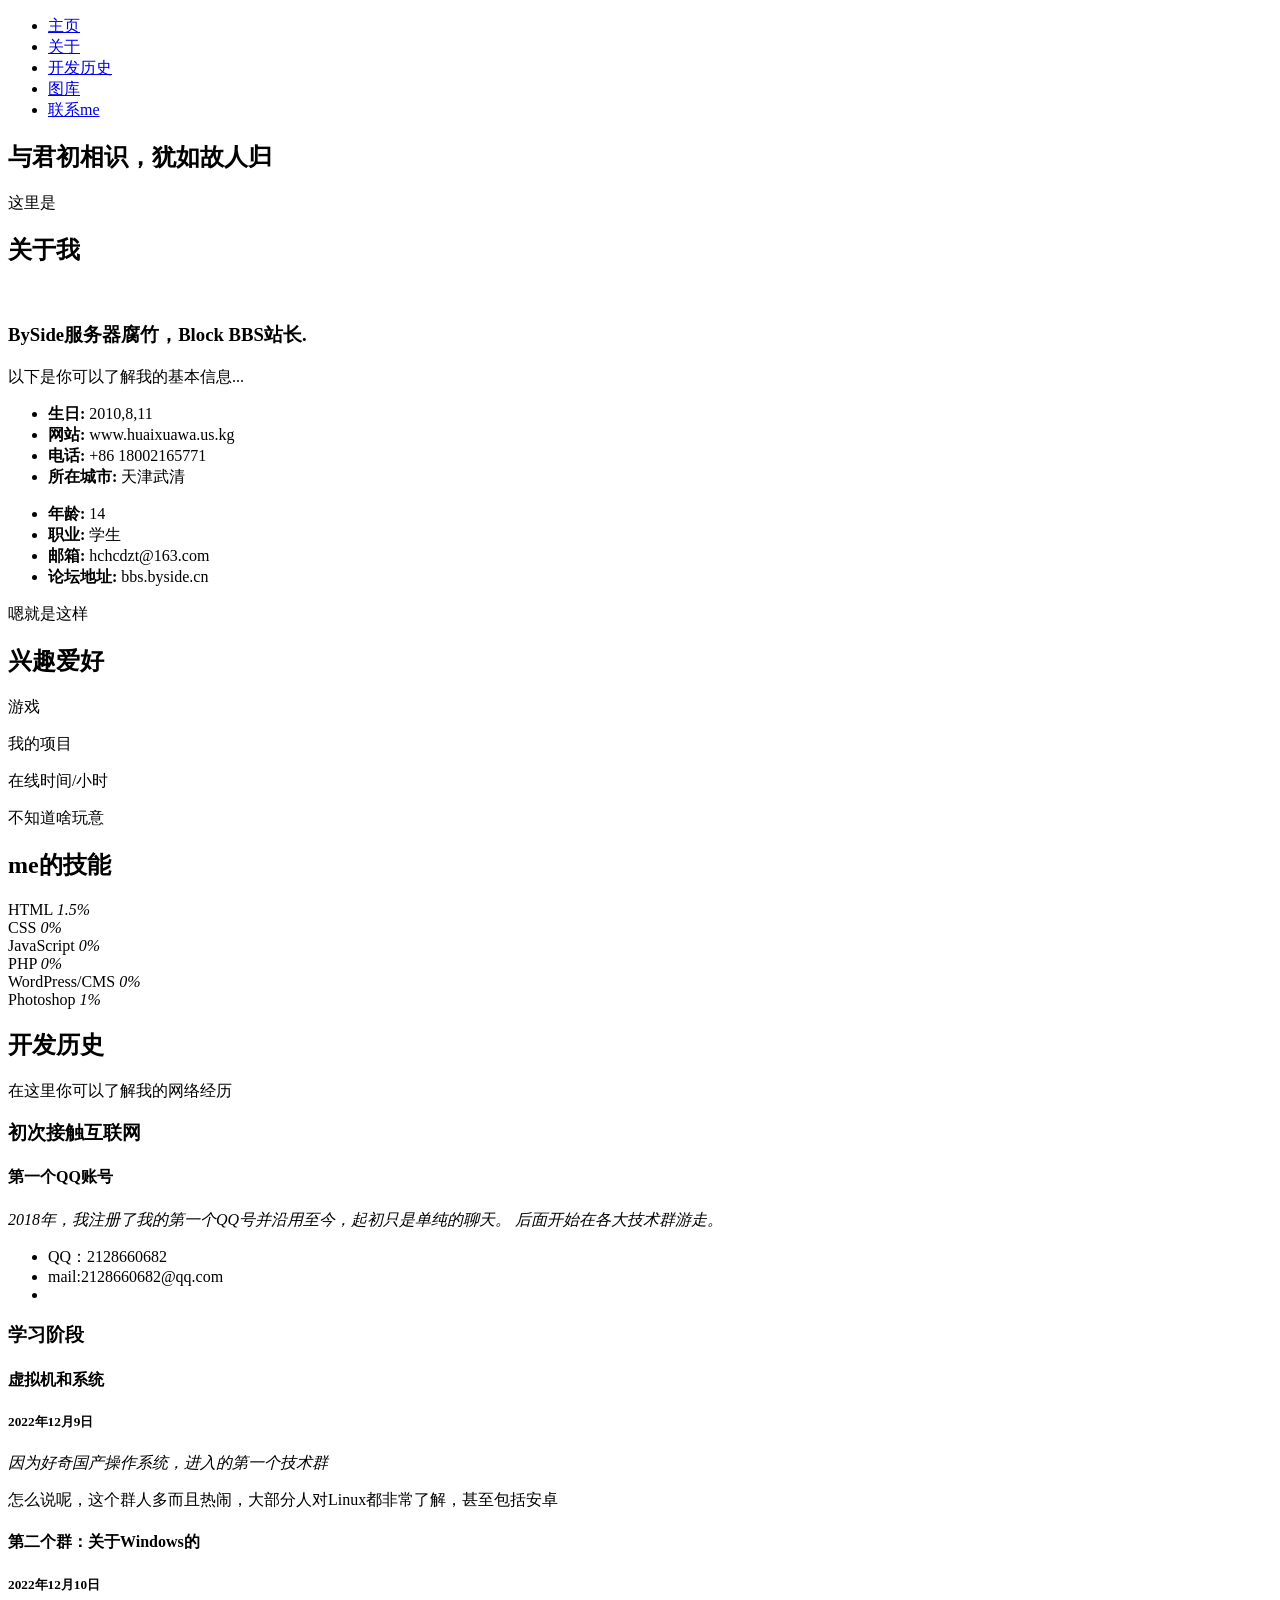
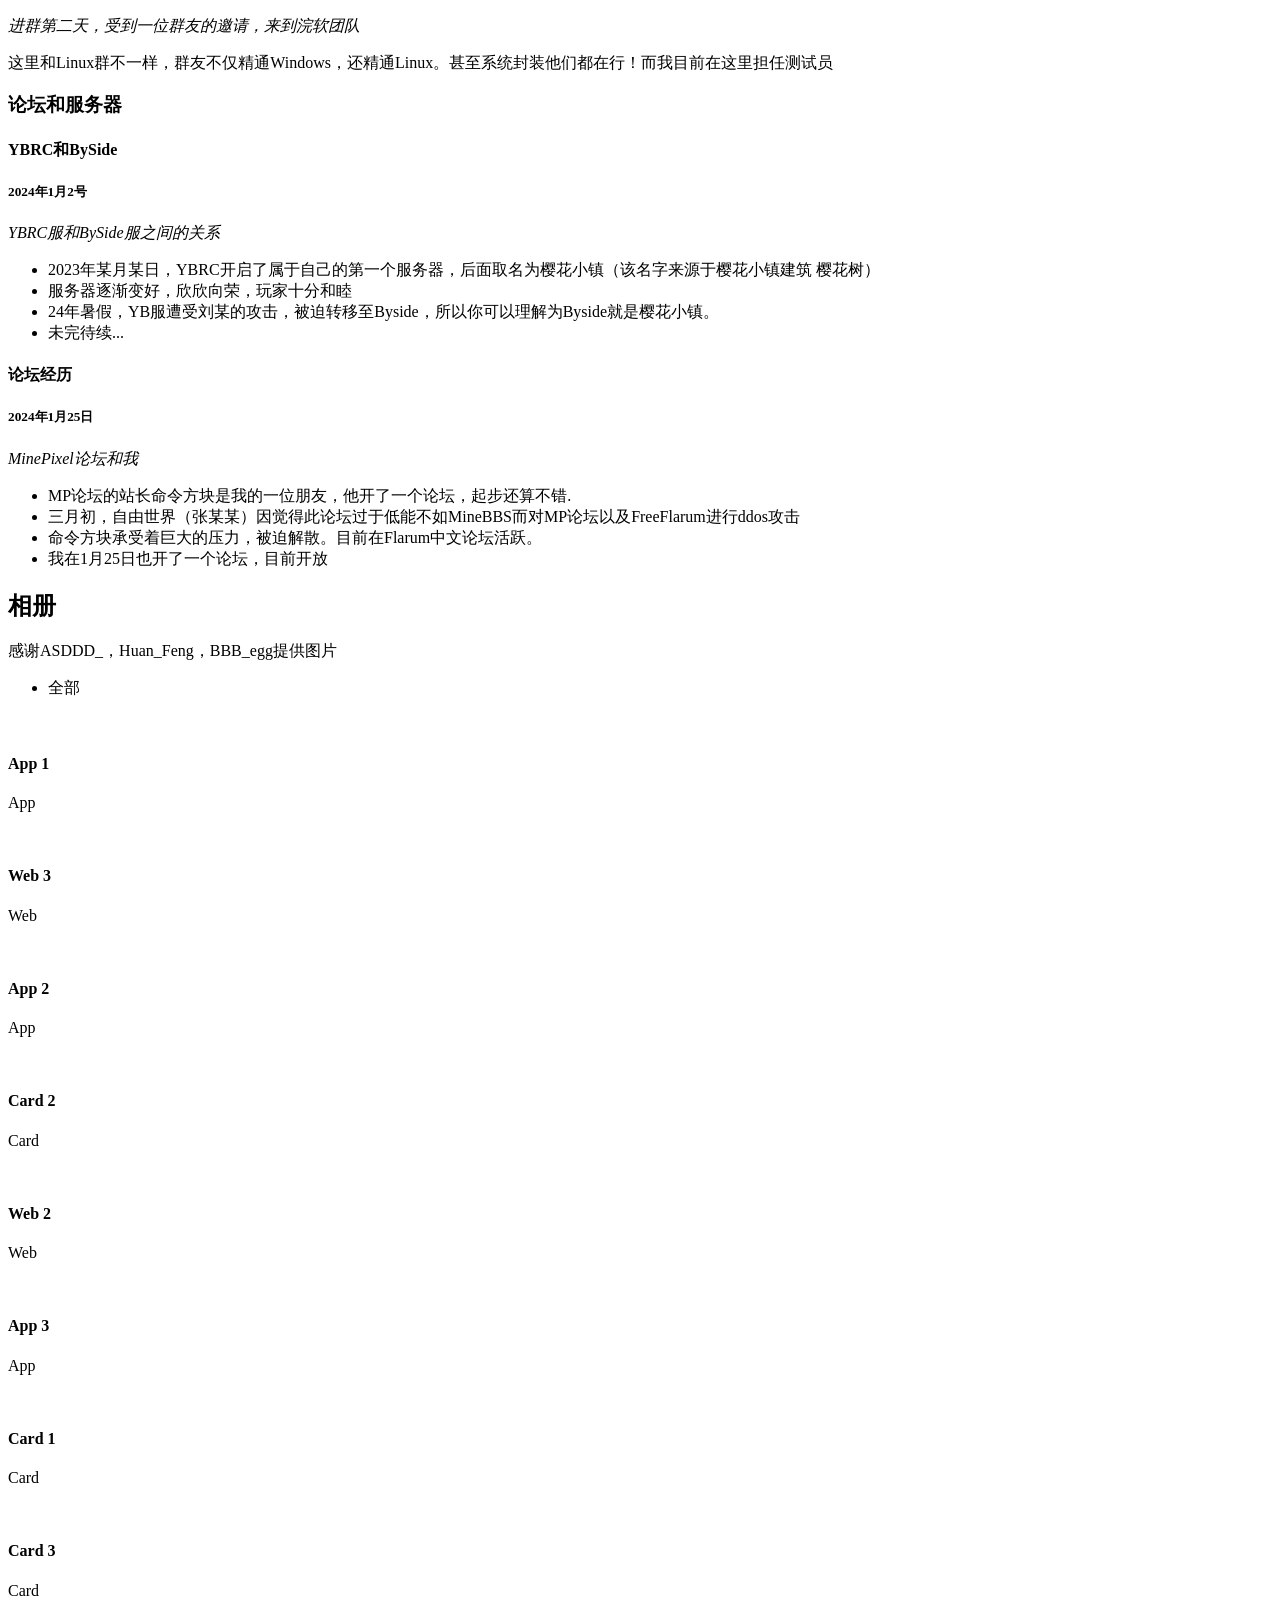
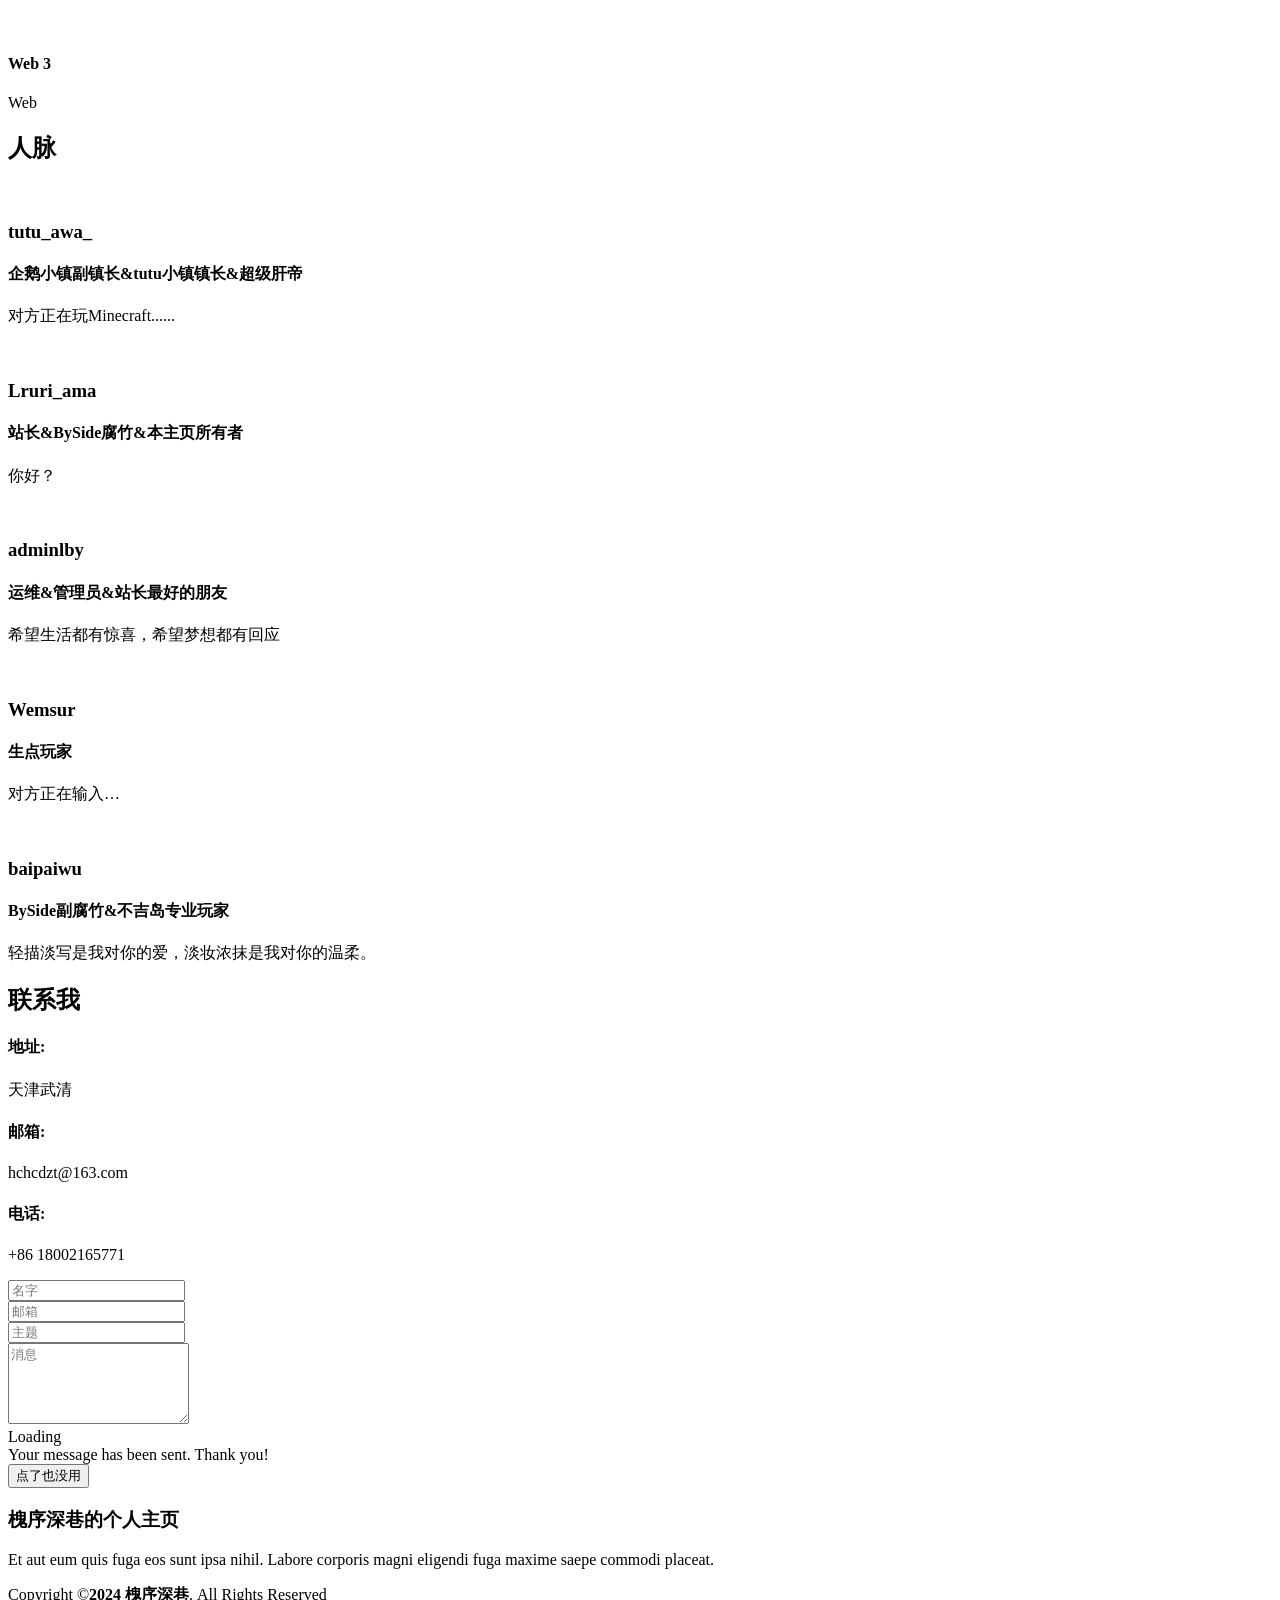
==== commit 4611278e: "Add files via upload" ====
--- a/index.html
+++ b/index.html
@@ -1,638 +1,632 @@
 <!DOCTYPE html>
-<html lang="cn">
+<html lang="en">
+
 <head>
-  <meta charset="UTF-8">
-  <meta name="viewport" content="width=device-width, initial-scale=1.0">
-  
-  <meta http-equiv="X-UA-Compatible" content="ie=edge">
-  
- 
-  <title>槐序深巷的个人网站</title>
-
-  <link rel="shortcut icon" href="./logo.jpg" type="image/x-icon">
-  
-  <link rel="stylesheet" type="text/css" href="./css/themify-icons.css">
-  
-  <link rel="stylesheet" type="text/css" href="./css/bootstrap.css">
-
-  <link rel="stylesheet" type="text/css" href="./vendor/animate/animate.css">
-  
-  <link rel="stylesheet" type="text/css" href="./vendor/owl-carousel/owl.carousel.css">
-  
-  <link rel="stylesheet" type="text/css" href="./vendor/perfect-scrollbar/css/perfect-scrollbar.css">
-  
-  <link rel="stylesheet" type="text/css" href="./vendor/nice-select/css/nice-select.css">
-  
-  <link rel="stylesheet" type="text/css" href="./vendor/fancybox/css/jquery.fancybox.min.css">
-  
-  <link rel="stylesheet" type="text/css" href="./css/virtual.css">
-  
-  <link rel="stylesheet" type="text/css" href="./css/topbar.virtual.css">
+  <meta charset="utf-8">
+  <meta content="width=device-width, initial-scale=1.0" name="viewport">
+
+  <title>槐序深巷的个人主页</title>
+  <meta content="" name="description">
+  <meta content="" name="keywords">
+
+  <!-- Favicons -->
+  <link href="assets/img/profile-img.jpg" rel="icon">
+  <link href="assets/img/apple-touch-icon.png" rel="apple-touch-icon">
+
+  <!-- Google Fonts -->
+  <link href="https://fonts.googleapis.com/css?family=Open+Sans:300,300i,400,400i,600,600i,700,700i|Raleway:300,300i,400,400i,500,500i,600,600i,700,700i|Poppins:300,300i,400,400i,500,500i,600,600i,700,700i" rel="stylesheet">
+
+  <!-- Vendor CSS Files -->
+  <link href="assets/vendor/aos/aos.css" rel="stylesheet">
+  <link href="assets/vendor/bootstrap/css/bootstrap.min.css" rel="stylesheet">
+  <link href="assets/vendor/bootstrap-icons/bootstrap-icons.css" rel="stylesheet">
+  <link href="assets/vendor/boxicons/css/boxicons.min.css" rel="stylesheet">
+  <link href="assets/vendor/glightbox/css/glightbox.min.css" rel="stylesheet">
+  <link href="assets/vendor/swiper/swiper-bundle.min.css" rel="stylesheet">
+
+  <!-- Template Main CSS File -->
+  <link href="assets/css/style.css" rel="stylesheet">
+
+  <!-- =======================================================
+  * Template Name: MyResume - v4.3.0
+  * Template URL: https://bootstrapmade.com/free-html-bootstrap-template-my-resume/
+  * Author: BootstrapMade.com
+  * License: https://bootstrapmade.com/license/
+  ======================================================== -->
 </head>
-<body class="theme-red">
-  
-  <!-- Back to top button -->
-  <div class="btn-back_to_top">
-    <span class="ti-arrow-up"></span>
-  </div>
-  
-  <!-- Setting button -->
-  <div class="config">
-    <div class="template-config">
-      <!-- Settings -->
-      <div class="d-block">
-        <button class="btn btn-fab btn-sm" id="sideel" title="Settings"><span class="ti-settings"></span></button>
-      </div>
-      <!-- Puschase -->
-   
-      <!-- Help -->
-  
+
+<body>
+
+  <!-- ======= Mobile nav toggle button ======= -->
+  <!-- <button type="button" class="mobile-nav-toggle d-xl-none"><i class="bi bi-list mobile-nav-toggle"></i></button> -->
+  <i class="bi bi-list mobile-nav-toggle d-xl-none"></i>
+  <!-- ======= Header ======= -->
+  <header id="header" class="d-flex flex-column justify-content-center">
+
+    <nav id="navbar" class="navbar nav-menu">
+      <ul>
+        <li><a href="#hero" class="nav-link scrollto active"><i class="bx bx-home"></i> <span>主页</span></a></li>
+        <li><a href="#about" class="nav-link scrollto"><i class="bx bx-user"></i> <span>关于</span></a></li>
+        <li><a href="#resume" class="nav-link scrollto"><i class="bx bx-file-blank"></i> <span>开发历史</span></a></li>
+        <li><a href="#portfolio" class="nav-link scrollto"><i class="bx bx-book-content"></i> <span>图库</span></a></li>
+        <li><a href="#contact" class="nav-link scrollto"><i class="bx bx-envelope"></i> <span>联系me</span></a></li>
+      </ul>
+    </nav><!-- .nav-menu -->
+
+  </header><!-- End Header -->
+
+  <!-- ======= Hero Section ======= -->
+  <section id="hero" class="d-flex flex-column justify-content-center">
+    <div class="container" data-aos="zoom-in" data-aos-delay="100">
+      <h1>与君初相识，犹如故人归</h1>
+      <p>这里是 <span class="typed" data-typed-items="槐序深巷的个人主页"></span></p>
+      
+
     </div>
-    <div class="set-menu">
-      <p>选择主题色</p>
-      <div class="color-bar" data-toggle="selected">
-        <span class="color-item bg-theme-red selected" data-class="theme-red"></span>
-        <span class="color-item bg-theme-blue" data-class="theme-blue"></span>
-        <span class="color-item bg-theme-green" data-class="theme-green"></span>
-        <span class="color-item bg-theme-orange" data-class="theme-orange"></span>
-        <span class="color-item bg-theme-purple" data-class="theme-purple"></span>
-      </div>
-      <select class="custom-select d-block my-2" id="change-page">
-        <option value="index">首页</option>
-        <option value="https://block.freeflarum.com/">Blcok bbs</option>
-        <option value="https://hiluobo.freeflarum.com/">Hiluobo萝卜论坛</option>
-        <option value="https://lruri.flarum.cloud/">企鹅村论坛</option>
-        <option value="https://qm.qq.com/q/5h0EVw1Dsk">加入Q群</option>
-      </select>
+  </section><!-- End Hero -->
+
+  <main id="main">
+
+    <!-- ======= About Section ======= -->
+    <section id="about" class="about">
+      <div class="container" data-aos="fade-up">
+
+        <div class="section-title">
+          <h2>关于我</h2>
+          <p></p>
+        </div>
+
+        <div class="row">
+          <div class="col-lg-4">
+            <img src="assets/img/profile-img.jpg" class="img-fluid" alt="">
+          </div>
+          <div class="col-lg-8 pt-4 pt-lg-0 content">
+            <h3>BySide服务器腐竹，Block BBS站长.</h3>
+            <p class="fst-italic">
+              以下是你可以了解我的基本信息...
+            </p>
+            <div class="row">
+              <div class="col-lg-6">
+                <ul>
+                  <li><i class="bi bi-chevron-right"></i> <strong>生日:</strong> <span>2010,8,11</span></li>
+                  <li><i class="bi bi-chevron-right"></i> <strong>网站:</strong> <span>www.huaixuawa.us.kg</span></li>
+                  <li><i class="bi bi-chevron-right"></i> <strong>电话:</strong> <span>+86 18002165771</span></li>
+                  <li><i class="bi bi-chevron-right"></i> <strong>所在城市:</strong> <span>天津武清</span></li>
+                </ul>
+              </div>
+              <div class="col-lg-6">
+                <ul>
+                  <li><i class="bi bi-chevron-right"></i> <strong>年龄:</strong> <span>14</span></li>
+                  <li><i class="bi bi-chevron-right"></i> <strong>职业:</strong> <span>学生</span></li>
+                  <li><i class="bi bi-chevron-right"></i> <strong>邮箱:</strong> <span>hchcdzt@163.com</span></li>
+                  <li><i class="bi bi-chevron-right"></i> <strong>论坛地址:</strong> <span>bbs.byside.cn</span></li>
+                </ul>
+              </div>
+            </div>
+            <p>
+             嗯就是这样
+          </div>
+        </div>
+
+      </div>
+    </section><!-- End About Section -->
+
+    <!-- ======= Facts Section ======= -->
+    <section id="facts" class="facts">
+      <div class="container" data-aos="fade-up">
+
+        <div class="section-title">
+          <h2>兴趣爱好</h2>
+          <p></p>
+        </div>
+
+        <div class="row">
+
+          <div class="col-lg-3 col-md-6">
+            <div class="count-box">
+              <i class="bi bi-emoji-smile"></i>
+              <span data-purecounter-start="0" data-purecounter-end="232" data-purecounter-duration="1" class="purecounter"></span>
+              <p>游戏</p>
+            </div>
+          </div>
+
+          <div class="col-lg-3 col-md-6 mt-5 mt-md-0">
+            <div class="count-box">
+              <i class="bi bi-journal-richtext"></i>
+              <span data-purecounter-start="0" data-purecounter-end="6" data-purecounter-duration="1" class="purecounter"></span>
+              <p>我的项目</p>
+            </div>
+          </div>
+
+          <div class="col-lg-3 col-md-6 mt-5 mt-lg-0">
+            <div class="count-box">
+              <i class="bi bi-headset"></i>
+              <span data-purecounter-start="0" data-purecounter-end="12" data-purecounter-duration="1" class="purecounter"></span>
+              <p>在线时间/小时</p>
+            </div>
+          </div>
+
+          <div class="col-lg-3 col-md-6 mt-5 mt-lg-0">
+            <div class="count-box">
+              <i class="bi bi-award"></i>
+              <span data-purecounter-start="0" data-purecounter-end="25" data-purecounter-duration="1" class="purecounter"></span>
+              <p>不知道啥玩意</p>
+            </div>
+          </div>
+
+        </div>
+
+      </div>
+    </section><!-- End Facts Section -->
+
+    <!-- ======= Skills Section ======= -->
+    <section id="skills" class="skills section-bg">
+      <div class="container" data-aos="fade-up">
+
+        <div class="section-title">
+          <h2>me的技能</h2>
+          <p></p>
+        </div>
+
+        <div class="row skills-content">
+
+          <div class="col-lg-6">
+
+            <div class="progress">
+              <span class="skill">HTML <i class="val">1.5%</i></span>
+              <div class="progress-bar-wrap">
+                <div class="progress-bar" role="progressbar" aria-valuenow="1.5" aria-valuemin="0" aria-valuemax="100"></div>
+              </div>
+            </div>
+
+            <div class="progress">
+              <span class="skill">CSS <i class="val">0%</i></span>
+              <div class="progress-bar-wrap">
+                <div class="progress-bar" role="progressbar" aria-valuenow="0" aria-valuemin="0" aria-valuemax="100"></div>
+              </div>
+            </div>
+
+            <div class="progress">
+              <span class="skill">JavaScript <i class="val">0%</i></span>
+              <div class="progress-bar-wrap">
+                <div class="progress-bar" role="progressbar" aria-valuenow="0" aria-valuemin="0" aria-valuemax="100"></div>
+              </div>
+            </div>
+
+          </div>
+
+          <div class="col-lg-6">
+
+            <div class="progress">
+              <span class="skill">PHP <i class="val">0%</i></span>
+              <div class="progress-bar-wrap">
+                <div class="progress-bar" role="progressbar" aria-valuenow="0" aria-valuemin="0" aria-valuemax="100"></div>
+              </div>
+            </div>
+
+            <div class="progress">
+              <span class="skill">WordPress/CMS <i class="val">0%</i></span>
+              <div class="progress-bar-wrap">
+                <div class="progress-bar" role="progressbar" aria-valuenow="0" aria-valuemin="0" aria-valuemax="100"></div>
+              </div>
+            </div>
+
+            <div class="progress">
+              <span class="skill">Photoshop <i class="val">1%</i></span>
+              <div class="progress-bar-wrap">
+                <div class="progress-bar" role="progressbar" aria-valuenow="1" aria-valuemin="0" aria-valuemax="100"></div>
+              </div>
+            </div>
+
+          </div>
+
+        </div>
+
+      </div>
+    </section><!-- End Skills Section -->
+
+    <!-- ======= Resume Section ======= -->
+    <section id="resume" class="resume">
+      <div class="container" data-aos="fade-up">
+
+        <div class="section-title">
+          <h2>开发历史</h2>
+          <p>在这里你可以了解我的网络经历</p>
+        </div>
+
+        <div class="row">
+          <div class="col-lg-6">
+            <h3 class="resume-title">初次接触互联网</h3>
+            <div class="resume-item pb-0">
+              <h4>第一个QQ账号</h4>
+              <p><em>2018年，我注册了我的第一个QQ号并沿用至今，起初只是单纯的聊天。
+                后面开始在各大技术群游走。
+              </em></p>
+              <ul>
+                <li>QQ：2128660682</li>
+                <li>mail:2128660682@qq.com</li>
+                <li></li>
+              </ul>
+            </div>
+
+            <h3 class="resume-title">学习阶段</h3>
+            <div class="resume-item">
+              <h4>虚拟机和系统</h4>
+              <h5>2022年12月9日</h5>
+              <p><em>因为好奇国产操作系统，进入的第一个技术群</em></p>
+              <p>怎么说呢，这个群人多而且热闹，大部分人对Linux都非常了解，甚至包括安卓</p>
+            </div>
+            <div class="resume-item">
+              <h4>第二个群：关于Windows的</h4>
+              <h5>2022年12月10日</h5>
+              <p><em>进群第二天，受到一位群友的邀请，来到浣软团队</em></p>
+              <p>这里和Linux群不一样，群友不仅精通Windows，还精通Linux。甚至系统封装他们都在行！而我目前在这里担任测试员</p>
+            </div>
+          </div>
+          <div class="col-lg-6">
+            <h3 class="resume-title">论坛和服务器</h3>
+            <div class="resume-item">
+              <h4>YBRC和BySide</h4>
+              <h5>2024年1月2号</h5>
+              <p><em>YBRC服和BySide服之间的关系 </em></p>
+              <ul>
+                <li>2023年某月某日，YBRC开启了属于自己的第一个服务器，后面取名为樱花小镇（该名字来源于樱花小镇建筑 樱花树）</li>
+                <li>服务器逐渐变好，欣欣向荣，玩家十分和睦</li>
+                <li>24年暑假，YB服遭受刘某的攻击，被迫转移至Byside，所以你可以理解为Byside就是樱花小镇。</li>
+                <li>未完待续...</li>
+              </ul>
+            </div>
+            <div class="resume-item">
+              <h4>论坛经历</h4>
+              <h5>2024年1月25日</h5>
+              <p><em>MinePixel论坛和我</em></p>
+              <ul>
+                <li>MP论坛的站长命令方块是我的一位朋友，他开了一个论坛，起步还算不错.</li>
+                <li>三月初，自由世界（张某某）因觉得此论坛过于低能不如MineBBS而对MP论坛以及FreeFlarum进行ddos攻击</li>
+                <li>命令方块承受着巨大的压力，被迫解散。目前在Flarum中文论坛活跃。</li>
+                <li>我在1月25日也开了一个论坛，目前开放</li>
+              </ul>
+            </div>
+          </div>
+        </div>
+
+      </div>
+    </section><!-- End Resume Section -->
+
+    <!-- ======= Portfolio Section ======= -->
+    <section id="portfolio" class="portfolio section-bg">
+      <div class="container" data-aos="fade-up">
+
+        <div class="section-title">
+          <h2>相册</h2>
+          <p>感谢ASDDD_，Huan_Feng，BBB_egg提供图片</p>
+        </div>
+
+        <div class="row">
+          <div class="col-lg-12 d-flex justify-content-center" data-aos="fade-up" data-aos-delay="100">
+            <ul id="portfolio-flters">
+              <li data-filter="*" class="filter-active">全部</li>
+
+            </ul>
+          </div>
+        </div>
+
+        <div class="row portfolio-container" data-aos="fade-up" data-aos-delay="200">
+
+          <div class="col-lg-4 col-md-6 portfolio-item filter-app">
+            <div class="portfolio-wrap">
+              <img src="assets/img/portfolio/image1 (1).jpg" class="img-fluid" alt="">
+              <div class="portfolio-info">
+                <h4>App 1</h4>
+                <p>App</p>
+                <div class="portfolio-links">
+                  <a href="assets/img/portfolio/image1 (1).png" data-gallery="portfolioGallery" class="portfolio-lightbox" title="图片1"><i class="bx bx-plus"></i></a>
+                  <a href="portfolio-details.html" class="portfolio-details-lightbox" data-glightbox="type: external" title="Portfolio Details"><i class="bx bx-link"></i></a>
+                </div>
+              </div>
+            </div>
+          </div>
+
+          <div class="col-lg-4 col-md-6 portfolio-item filter-web">
+            <div class="portfolio-wrap">
+              <img src="assets/img/portfolio/image1 (2).jpg" class="img-fluid" alt="">
+              <div class="portfolio-info">
+                <h4>Web 3</h4>
+                <p>Web</p>
+                <div class="portfolio-links">
+                  <a href="assets/img/portfolio/image1 (2).png" data-gallery="portfolioGallery" class="portfolio-lightbox" title="图片2"><i class="bx bx-plus"></i></a>
+                  <a href="portfolio-details.html" class="portfolio-details-lightbox" data-glightbox="type: external" title="Portfolio Details"><i class="bx bx-link"></i></a>
+                </div>
+              </div>
+            </div>
+          </div>
+
+          <div class="col-lg-4 col-md-6 portfolio-item filter-app">
+            <div class="portfolio-wrap">
+              <img src="assets/img/portfolio/image1 (3).jpg" class="img-fluid" alt="">
+              <div class="portfolio-info">
+                <h4>App 2</h4>
+                <p>App</p>
+                <div class="portfolio-links">
+                  <a href="assets/img/portfolio/image1 (3).png" data-gallery="portfolioGallery" class="portfolio-lightbox" title="App 2"><i class="bx bx-plus"></i></a>
+                  <a href="portfolio-details.html" class="portfolio-details-lightbox" data-glightbox="type: external" title="Portfolio Details"><i class="bx bx-link"></i></a>
+                </div>
+              </div>
+            </div>
+          </div>
+
+          <div class="col-lg-4 col-md-6 portfolio-item filter-card">
+            <div class="portfolio-wrap">
+              <img src="assets/img/portfolio/image1 (4).jpg" class="img-fluid" alt="">
+              <div class="portfolio-info">
+                <h4>Card 2</h4>
+                <p>Card</p>
+                <div class="portfolio-links">
+                  <a href="assets/img/portfolio/image1 (4).png" data-gallery="portfolioGallery" class="portfolio-lightbox" title="Card 2"><i class="bx bx-plus"></i></a>
+                  <a href="portfolio-details.html" class="portfolio-details-lightbox" data-glightbox="type: external" title="Portfolio Details"><i class="bx bx-link"></i></a>
+                </div>
+              </div>
+            </div>
+          </div>
+
+          <div class="col-lg-4 col-md-6 portfolio-item filter-web">
+            <div class="portfolio-wrap">
+              <img src="assets/img/portfolio/image1 (3).png" class="img-fluid" alt="">
+              <div class="portfolio-info">
+                <h4>Web 2</h4>
+                <p>Web</p>
+                <div class="portfolio-links">
+                  <a href="assets/img/portfolio/image1 (5).jpg" data-gallery="portfolioGallery" class="portfolio-lightbox" title="Web 2"><i class="bx bx-plus"></i></a>
+                  <a href="portfolio-details.html" class="portfolio-details-lightbox" data-glightbox="type: external" title="Portfolio Details"><i class="bx bx-link"></i></a>
+                </div>
+              </div>
+            </div>
+          </div>
+
+          <div class="col-lg-4 col-md-6 portfolio-item filter-app">
+            <div class="portfolio-wrap">
+              <img src="assets/img/portfolio/image1 (5).jpg" class="img-fluid" alt="">
+              <div class="portfolio-info">
+                <h4>App 3</h4>
+                <p>App</p>
+                <div class="portfolio-links">
+                  <a href="assets/img/portfolio/image1 (5).jpg" data-gallery="portfolioGallery" class="portfolio-lightbox" title="App 3"><i class="bx bx-plus"></i></a>
+                  <a href="portfolio-details.html" class="portfolio-details-lightbox" data-glightbox="type: external" title="Portfolio Details"><i class="bx bx-link"></i></a>
+                </div>
+              </div>
+            </div>
+          </div>
+
+          <div class="col-lg-4 col-md-6 portfolio-item filter-card">
+            <div class="portfolio-wrap">
+              <img src="assets/img/portfolio/image1 (4).png" class="img-fluid" alt="">
+              <div class="portfolio-info">
+                <h4>Card 1</h4>
+                <p>Card</p>
+                <div class="portfolio-links">
+                  <a href="assets/img/portfolio/image1 (5).jpg" data-gallery="portfolioGallery" class="portfolio-lightbox" title="Card 1"><i class="bx bx-plus"></i></a>
+                  <a href="portfolio-details.html" class="portfolio-details-lightbox" data-glightbox="type: external" title="Portfolio Details"><i class="bx bx-link"></i></a>
+                </div>
+              </div>
+            </div>
+          </div>
+
+          <div class="col-lg-4 col-md-6 portfolio-item filter-card">
+            <div class="portfolio-wrap">
+              <img src="assets/img/portfolio/image1 (2).png" class="img-fluid" alt="">
+              <div class="portfolio-info">
+                <h4>Card 3</h4>
+                <p>Card</p>
+                <div class="portfolio-links">
+                  <a href="assets/img/portfolio/image1 (4).png" data-gallery="portfolioGallery" class="portfolio-lightbox" title="Card 3"><i class="bx bx-plus"></i></a>
+                  <a href="portfolio-details.html" class="portfolio-details-lightbox" data-glightbox="type: external" title="Portfolio Details"><i class="bx bx-link"></i></a>
+                </div>
+              </div>
+            </div>
+          </div>
+
+          <div class="col-lg-4 col-md-6 portfolio-item filter-web">
+            <div class="portfolio-wrap">
+              <img src="assets/img/portfolio/image1 (5).jpg" class="img-fluid" alt="">
+              <div class="portfolio-info">
+                <h4>Web 3</h4>
+                <p>Web</p>
+                <div class="portfolio-links">
+                  <a href="assets/img/portfolio/portfolio-9.jpg" data-gallery="portfolioGallery" class="portfolio-lightbox" title="Web 3"><i class="bx bx-plus"></i></a>
+                  <a href="portfolio-details.html" class="portfolio-details-lightbox" data-glightbox="type: external" title="Portfolio Details"><i class="bx bx-link"></i></a>
+                </div>
+              </div>
+            </div>
+          </div>
+
+        </div>
+
+      </div>
+    </section><!-- End Portfolio Section -->
+
+
+
+    <!-- ======= Testimonials Section ======= -->
+    <section id="testimonials" class="testimonials section-bg">
+      <div class="container" data-aos="fade-up">
+
+        <div class="section-title">
+          <h2>人脉</h2>
+        </div>
+
+        <div class="testimonials-slider swiper-container" data-aos="fade-up" data-aos-delay="100">
+          <div class="swiper-wrapper">
+
+            <div class="swiper-slide">
+              <div class="testimonial-item">
+                <img src="assets/img/testimonials/tu新头像.jpg" class="testimonial-img" alt="">
+                <h3>tutu_awa_</h3>
+                <h4>企鹅小镇副镇长&tutu小镇镇长&超级肝帝</h4>
+                <p>
+                  <i class="bx bxs-quote-alt-left quote-icon-left"></i>
+                  对方正在玩Minecraft......
+                  <i class="bx bxs-quote-alt-right quote-icon-right"></i>
+                </p>
+              </div>
+            </div><!-- End testimonial item -->
+
+            <div class="swiper-slide">
+              <div class="testimonial-item">
+                <img src="assets/img/testimonials/lruri123.jpg" class="testimonial-img" alt="">
+                <h3>Lruri_ama</h3>
+                <h4>站长&BySide腐竹&本主页所有者</h4>
+                <p>
+                  <i class="bx bxs-quote-alt-left quote-icon-left"></i>
+                  你好？
+                  <i class="bx bxs-quote-alt-right quote-icon-right"></i>
+                </p>
+              </div>
+            </div><!-- End testimonial item -->
+
+            <div class="swiper-slide">
+              <div class="testimonial-item">
+                <img src="assets/img/testimonials/admin.jpg" class="testimonial-img" alt="">
+                <h3>adminlby</h3>
+                <h4>运维&管理员&站长最好的朋友</h4>
+                <p>
+                  <i class="bx bxs-quote-alt-left quote-icon-left"></i>
+                  希望生活都有惊喜，希望梦想都有回应
+                  <i class="bx bxs-quote-alt-right quote-icon-right"></i>
+                </p>
+              </div>
+            </div><!-- End testimonial item -->
+
+            <div class="swiper-slide">
+              <div class="testimonial-item">
+                <img src="assets/img/testimonials/Wemsur.jpg" class="testimonial-img" alt="">
+                <h3>Wemsur</h3>
+                <h4>生点玩家</h4>
+                <p>
+                  <i class="bx bxs-quote-alt-left quote-icon-left"></i>
+                  对方正在输入…
+                  <i class="bx bxs-quote-alt-right quote-icon-right"></i>
+                </p>
+              </div>
+            </div><!-- End testimonial item -->
+
+            <div class="swiper-slide">
+              <div class="testimonial-item">
+                <img src="assets/img/testimonials/baipaiwu.jpg" class="testimonial-img" alt="">
+                <h3>baipaiwu</h3>
+                <h4>BySide副腐竹&不吉岛专业玩家</h4>
+                <p>
+                  <i class="bx bxs-quote-alt-left quote-icon-left"></i>
+                  轻描淡写是我对你的爱，淡妆浓抹是我对你的温柔。
+                  <i class="bx bxs-quote-alt-right quote-icon-right"></i>
+                </p>
+              </div>
+            </div><!-- End testimonial item -->
+
+          </div>
+          <div class="swiper-pagination"></div>
+        </div>
+
+      </div>
+    </section><!-- End Testimonials Section -->
+
+    <!-- ======= Contact Section ======= -->
+    <section id="contact" class="contact">
+      <div class="container" data-aos="fade-up">
+
+        <div class="section-title">
+          <h2>联系我</h2>
+        </div>
+
+        <div class="row mt-1">
+
+          <div class="col-lg-4">
+            <div class="info">
+              <div class="address">
+                <i class="bi bi-geo-alt"></i>
+                <h4>地址:</h4>
+                <p>天津武清</p>
+              </div>
+
+              <div class="email">
+                <i class="bi bi-envelope"></i>
+                <h4>邮箱:</h4>
+                <p>hchcdzt@163.com</p>
+              </div>
+
+              <div class="phone">
+                <i class="bi bi-phone"></i>
+                <h4>电话:</h4>
+                <p>+86 18002165771</p>
+              </div>
+
+            </div>
+
+          </div>
+
+          <div class="col-lg-8 mt-5 mt-lg-0">
+
+            <form action="forms/contact.php" method="post" role="form" class="php-email-form">
+              <div class="row">
+                <div class="col-md-6 form-group">
+                  <input type="text" name="name" class="form-control" id="name" placeholder="名字" required>
+                </div>
+                <div class="col-md-6 form-group mt-3 mt-md-0">
+                  <input type="email" class="form-control" name="email" id="email" placeholder="邮箱" required>
+                </div>
+              </div>
+              <div class="form-group mt-3">
+                <input type="text" class="form-control" name="subject" id="subject" placeholder="主题" required>
+              </div>
+              <div class="form-group mt-3">
+                <textarea class="form-control" name="message" rows="5" placeholder="消息" required></textarea>
+              </div>
+              <div class="my-3">
+                <div class="loading">Loading</div>
+                <div class="error-message"></div>
+                <div class="sent-message">Your message has been sent. Thank you!</div>
+              </div>
+              <div class="text-center"><button type="submit">点了也没用</button></div>
+            </form>
+
+          </div>
+
+        </div>
+
+      </div>
+    </section><!-- End Contact Section -->
+
+  </main><!-- End #main -->
+
+  <!-- ======= Footer ======= -->
+  <footer id="footer">
+    <div class="container">
+      <h3>槐序深巷的个人主页</h3>
+      <p>Et aut eum quis fuga eos sunt ipsa nihil. Labore corporis magni eligendi fuga maxime saepe commodi placeat.</p>
+
+      <div class="copyright">
+         Copyright &copy;<strong><span>2024 槐序深巷</span></strong>. All Rights Reserved
+      </div>
+      
     </div>
-  </div>
-  
-  <div class="vg-page page-home" id="home" style="background-image: url(./img/bg_image_1.jpg)">
-    <!-- Navbar -->
-    <div class="navbar navbar-expand-lg navbar-dark sticky" data-offset="500">
-      <div class="container">
-        <a href="" class="navbar-brand">槐序深巷的个人网站</a>
-        <button class="navbar-toggler" data-toggle="collapse" data-target="#main-navbar" aria-expanded="true">
-          <span class="ti-menu"></span>
-        </button>
-        <div class="collapse navbar-collapse" id="main-navbar">
-          <ul class="navbar-nav ml-auto">
-            <li class="nav-item active">
-              <a href="index.html" class="nav-link" data-animate="scrolling">主页</a>
-            </li>
-            <li class="nav-item">
-              <a href="#about" class="nav-link" data-animate="scrolling">关于我</a>
-            </li>
-            <li class="nav-item">
-              <a href="#portfolio" class="nav-link" data-animate="scrolling">相册</a>
-            </li>
-            <li class="nav-item">
-              <a href="#blog" class="nav-link" data-animate="scrolling">消息</a>
-            </li>
-            <li class="nav-item">
-              <a href="#contact" class="nav-link" data-animate="scrolling">联系我</a>
-            </li>
-          </ul>
-          <ul class="nav ml-auto">
-            <li class="nav-item">
-
-              <a href="en_us.html" class="nav-link" data-animate="scrolling">Visit the English (UK) page</a>
-            </li>
-          </ul>
-        </div>
-      </div>
-    </div> <!-- End Navbar -->
-    <!-- Caption header -->
-    <div class="caption-header text-center wow zoomInDown">
-      <h5 class="fw-normal">欢迎来到</h5>
-      <h1 class="fw-light mb-4">这里是 <b class="fg-theme">槐序深巷</b> 的个人网站</h1>
-      <div class="badge">继续浏览</div>
-    </div> <!-- End Caption header -->
-    <div class="floating-button"><span class="ti-mouse"></span></div>
-  </div>
-  
-  <div class="vg-page page-about" id="about">
-    <div class="container py-5">
-      <div class="row">
-        <div class="col-lg-4 py-3">
-          <div class="img-place wow fadeInUp">
-            <img src="./logo.jpg" alt="">
-          </div>
-        </div>
-        <div class="col-lg-6 offset-lg-1 wow fadeInRight">
-          <h1 class="fw-light">槐序深巷</h1>
-          <h5 class="fg-theme mb-3">Block bbs站长&学生</h5>
-          <p class="text-muted">傲不可长，欲不可纵，乐不可极，志不可满</p>
-          <ul class="theme-list">
-            <li><b>来自:</b> 地球</li>
-            <li><b>现住址:</b> 地球村</li>
-            <li><b>年龄:</b> 14</li>
-            <li><b>爱好:</b> 写网站</li>
-          </ul>
-          <button class="btn btn-theme-outline">继续浏览</button>
-        </div>
-      </div>
-    </div>
-    <div class="container py-5">
-      <h1 class="text-center fw-normal wow fadeIn">我的技能</h1>
-      <div class="row py-3">
-        <div class="col-md-6">
-          <div class="px-lg-3">
-            <h4 class="wow fadeInUp">Web</h4>
-            <div class="progress-wrapper wow fadeInUp">
-              <span class="caption">JavaScript</span>
-              <div class="progress">
-                <div class="progress-bar" role="progressbar" style="width: 86%;" aria-valuenow="75" aria-valuemin="0" aria-valuemax="100">86%</div>
-              </div>
-            </div>
-            <div class="progress-wrapper wow fadeInUp">
-              <span class="caption">PHP</span>
-              <div class="progress">
-                <div class="progress-bar" role="progressbar" style="width: 80%;" aria-valuenow="75" aria-valuemin="0" aria-valuemax="100">80%</div>
-              </div>
-            </div>
-            <div class="progress-wrapper wow fadeInUp">
-              <span class="caption">HTML + CSS</span>
-              <div class="progress">
-                <div class="progress-bar" role="progressbar" style="width: 100%;" aria-valuenow="75" aria-valuemin="0" aria-valuemax="100">100%</div>
-              </div>
-            </div>
-            <div class="progress-wrapper wow fadeInUp">
-              <span class="caption">Python</span>
-              <div class="progress">
-                <div class="progress-bar" role="progressbar" style="width: 90%;" aria-valuenow="75" aria-valuemin="0" aria-valuemax="100">90%</div>
-              </div>
-            </div>
-          </div>
-        </div>
-        <div class="col-md-6">
-          <div class="px-lg-3">
-            <h4 class="wow fadeInUp">Design Skills</h4>
-            <div class="progress-wrapper wow fadeInUp">
-              <span class="caption">UI / UX Design</span>
-              <div class="progress">
-                <div class="progress-bar" role="progressbar" style="width: 92%;" aria-valuenow="75" aria-valuemin="0" aria-valuemax="100">92%</div>
-              </div>
-            </div>
-            <div class="progress-wrapper wow fadeInUp">
-              <span class="caption">Web Design</span>
-              <div class="progress">
-                <div class="progress-bar" role="progressbar" style="width: 99%;" aria-valuenow="75" aria-valuemin="0" aria-valuemax="100">99%</div>
-              </div>
-            </div>
-            <div class="progress-wrapper wow fadeInUp">
-              <span class="caption">Logo Design</span>
-              <div class="progress">
-                <div class="progress-bar" role="progressbar" style="width: 79%;" aria-valuenow="75" aria-valuemin="0" aria-valuemax="100">79%</div>
-              </div>
-            </div>
-          </div>
-        </div>
-      </div>
-    </div>
-    <div class="container pt-5">
-      <div class="row">
-        <div class="col-md-6 wow fadeInRight">
-          <h2 class="fw-normal">开发经历</h2>
-          <ul class="timeline mt-4 pr-md-5">
-            <li>
-              <div class="title">2024-1-22</div>
-              <div class="details">
-                <h5>第一个论坛项目成立，企鹅村论坛</h5>
-                <small class="fg-theme">当时开着玩的qwq</small>
-                <p>寒假期间，据朋友了解freeflarum可以开论坛，好奇嘛就开了一个，当时论坛不叫企鹅村论坛</p>
-              </div>
-            </li>
-            <li>
-              <div class="title">2024-2-16</div>
-              <div class="details">
-                <h5>今天，我们的QQ群正式建立！</h5>
-                <small class="fg-theme">虽然人少</small>
-                <p>此时的论坛用户对我来说已经不少了，建立个Q群也有好处。非常感谢我们的合作商</p>
-              </div>
-            </li>
-            <li>
-              <div class="title">2024-2-26</div>
-              <div class="details">
-                <h5>企鹅村论坛GG了？是真是假？</h5>
-                <small class="fg-theme">当然是真(假)的啦</small>
-                <p>没错，就在Q群建立十天后，2月26日，企鹅村论坛意外终止运行，新论坛Hiluobo萝卜论坛建立</p>
-              </div>
-            </li>
-          </ul>
-        </div>
-        <div class="col-md-6 wow fadeInRight" data-wow-delay="200ms">
-          <h2 class="fw-normal">然后</h2>
-          <ul class="timeline mt-4 pr-md-5">
-            <li>
-              <div class="title">2024-3-27</div>
-              <div class="details">
-                <h5>Hiluobo萝卜论坛速度慢遭吐槽？</h5>
-                <small class="fg-theme">原因是什么？</small>
-                <p>没错这个论坛因为速度慢被不少人吐槽，访问速度，加载速度，甚至发帖速度相当慢</p>
-              </div>
-            </li>
-            <li>
-              <div class="title">2024-3-27</div>
-              <div class="details">
-                <h5>速度慢遭吐槽。Block bbs能否顶替萝卜论坛？</h5>
-                <small class="fg-theme">当然没问题！</small>
-                <p>立项三个月后，咱的老三Block bbs横空出世！不仅速度快，优化好，插件也好</p>
-              </div>
-            </li>
-            <li>
-              <div class="title">2024-4-20</div>
-              <div class="details">
-                <h5>一个论坛也有官网吗？</h5>
-                <small class="fg-theme">显然是有的</small>
-                <p>四月中旬，Block bbs专属官网上线，但也遭受到了不少人的质疑</p>
-              </div>
-            </li>
-          </ul>
-        </div>
-      </div>
-    </div>
-  </div>
-  
-  <div class="vg-page page-service">
-    <div class="container">
-      <div class="text-center wow fadeInUp">
-        <div class="badge badge-subhead">所有论坛</div>
-      </div>
-      <h1 class="fw-normal text-center wow fadeInUp">哪个适合你？</h1>
-      <div class="row mt-5">
-        <div class="col-md-6 col-lg-4 col-xl-3">
-          <div class="card card-service wow fadeInUp">
-            <div class="icon">
-              <span class="ti-paint-bucket"></span>
-            </div>
-            <div class="caption">
-              <h4 class="fg-theme">企鹅村论坛</h4>
-              <p>圆角UI，更加适合Windows11</p>
-            </div>
-          </div>
-        </div>
-        <div class="col-md-6 col-lg-4 col-xl-3">
-          <div class="card card-service wow fadeInUp">
-            <div class="icon">
-              <span class="ti-search"></span>
-            </div>
-            <div class="caption">
-              <h4 class="fg-theme">Hiluobo萝卜论坛</h4>
-              <p>速度慢，适合低血压患者治疗</p>
-            </div>
-          </div>
-        </div>
-        <div class="col-md-6 col-lg-4 col-xl-3">
-          <div class="card card-service wow fadeInUp">
-            <div class="icon">
-              <span class="ti-vector"></span>
-            </div>
-            <div class="caption">
-              <h4 class="fg-theme">Block bbs</h4>
-              <p>站长墙裂推荐，速度快且稳定</p>
-            </div>
-          </div>
-        </div>
-        <div class="col-md-6 col-lg-4 col-xl-3">
-          <div class="card card-service wow fadeInUp">
-            <div class="icon">
-              <span class="ti-desktop"></span>
-            </div>
-            <div class="caption">
-              <h4 class="fg-theme">备用论坛</h4>
-              <p>不推荐，因为没人用</p>
-            </div>
-          </div>
-        </div>
-      </div>
-    </div>
-  </div>
-  
-  <div class="vg-page page-funfact" style="background-image: url(./img/bg_banner.jpg);">
-    <div class="container">
-      <div class="row section-counter">
-        <div class="col-md-6 col-lg-3 py-4 wow fadeIn">
-          <h1 class="number" data-number="768">768</h1>
-          <span>总帖子数</span>
-        </div>
-        <div class="col-md-6 col-lg-3 py-4 wow fadeIn">
-          <h1 class="number" data-number="230">230</h1>
-          <span>更新次数</span>
-        </div>
-        <div class="col-md-6 col-lg-3 py-4 wow fadeIn">
-          <h1 class="number" data-number="97">97</h1>
-          <span>用户</span>
-        </div>
-        <div class="col-md-6 col-lg-3 py-4 wow fadeIn">
-          <h1 class="number" data-number="1690">1690</h1>
-          <span>浏览量</span>
-        </div>
-      </div>
-    </div>
-  </div>
-  
-  <!-- Portfolio page -->
-  <div class="vg-page page-portfolio" id="portfolio">
-    <div class="container">
-      <div class="text-center wow fadeInUp">
-        <div class="badge badge-subhead">相册</div>
-      </div>
-      <h1 class="text-center fw-normal wow fadeInUp">论坛图片</h1>
-      <div class="filterable-button py-3 wow fadeInUp" data-toggle="selected">
-        <button class="btn btn-theme-outline selected" data-filter="*">全部</button>
-
-
-      </div>
-
-      <div class="gridder my-3">
-        <div class="grid-item apps wow zoomIn">
-          <div class="img-place" data-src="./img/work/hiluobo.png" data-fancybox data-caption="<h5 class='fg-theme'>Hiluobo萝卜论坛</h5> <p>首页图</p>">
-            <img src="./img/work/hiluobo.png" alt="">
-            <div class="img-caption">
-              <h5 class="fg-theme">Hiluobo萝卜论坛</h5>
-              <p>Hiluobo萝卜论坛</p>
-            </div>
-          </div>
-        </div>
-        <div class="grid-item template wireframes wow zoomIn">
-          <div class="img-place" data-src="./img/work/qie.png" data-fancybox data-caption="<h5 class='fg-theme'>企鹅村论坛</h5> <p>首页图</p>">
-            <img src="./img/work/qie.png" alt="">
-            <div class="img-caption">
-              <h5 class="fg-theme">企鹅村论坛</h5>
-              <p>企鹅村论坛</p>
-            </div>
-          </div>
-        </div>
-        <div class="grid-item apps ios wow zoomIn">
-          <div class="img-place" data-src="./img/work/block-bbs.png" data-fancybox data-caption="<h5 class='fg-theme'>Block bbs</h5> <p>首页图</p>">
-            <img src="./img/work/block-bbs.png" alt="">
-            <div class="img-caption">
-              <h5 class="fg-theme">Block bbs</h5>
-              <p>Block bbs</p>
-            </div>
-          </div>
-
-          </div>
-        </div>
-      </div> <!-- End gridder -->
-      <div class="text-center wow fadeInUp">
-        <a href="javascript:void(0)" class="btn btn-theme">继续浏览</a>
-      </div>
-    </div>
-  </div> <!-- End Portfolio page -->
-  
-  <!-- Testimonial -->
-  <div class="vg-page page-testimonial">
-    <div class="container">
-      <h1 class="text-center fw-normal wow fadeInUp">我想对大家说的</h1>
-      <div class="row justify-content-center mt-5 wow fadeInUp">
-        <div class="col-md-9">
-          <div class="owl-carousel testi-carousel">
-            <div class="item">
-              <div class="row">
-                <div class="col-md-6">
-                  <div class="img-place">
-                    <img src="./logo.jpg" alt="">
-                  </div>
-                </div>
-                <div class="col-md-6">
-                  <div class="caption">
-                    <div class="testi-content">祝YBRC樱花小镇越来越好，玩家越来越多，名气越来越大！</div>
-                    <div class="testi-info">
-                      <div class="thumb-profile">
-                        <img src="./img/YBRC.jpg" alt="">
-                      </div>
-                      <div class="tagline">
-                        <h5 class="mb-0">致YBRC</h5>
-                        <span class="text-muted">YBRCServer腐竹</span>
-                      </div>
-                    </div>
-                  </div>
-                </div>
-              </div>
-            </div>
-            <div class="item">
-              <div class="row">
-                <div class="col-md-6">
-                  <div class="img-place">
-                    <img src="./logo.jpg" alt="">
-                  </div>
-                </div>
-                <div class="col-md-6">
-                  <div class="caption">
-                    <div class="testi-content">希望我的论坛越来越好，感谢大家的陪伴！</div>
-                    <div class="testi-info">
-                      <div class="thumb-profile">
-                        <img src="./logo.jpg" alt="">
-                      </div>
-                      <div class="tagline">
-                        <h5 class="mb-0">致槐序深巷</h5>
-                        <span class="text-muted">站长&学生</span>
-                      </div>
-                    </div>
-                  </div>
-                </div>
-              </div>
-            </div>
-          </div>
-        </div>
-      </div>
-    </div>
-  </div> <!-- End testimonial -->
-  
-  <!-- Client -->
-  <div class="vg-page page-client">
-    <div class="container">
-      <div class="row">
-        <div class="col-md-6 col-lg-4 col-xl-3 item">
-          <div class="img-place wow fadeInUp">
-            <img src="./img/logo/company_1.svg" alt="">
-          </div>
-        </div>
-        <div class="col-md-6 col-lg-4 col-xl-3 item">
-          <div class="img-place wow fadeInUp">
-            <img src="./img/logo/company_2.svg" alt="">
-          </div>
-        </div>
-        <div class="col-md-6 col-lg-4 col-xl-3 item">
-          <div class="img-place wow fadeInUp">
-            <img src="./img/logo/company_3.svg" alt="">
-          </div>
-        </div>
-        <div class="col-md-6 col-lg-4 col-xl-3 item">
-          <div class="img-place wow fadeInUp">
-            <img src="./img/logo/company_4.svg" alt="">
-          </div>
-        </div>
-      </div>
-      <div class="row">
-        <div class="col-md-6 col-lg-4 col-xl-3 item">
-          <div class="img-place wow fadeInUp">
-            <img src="./img/logo/company_5.svg" alt="">
-          </div>
-        </div>
-        <div class="col-md-6 col-lg-4 col-xl-3 item">
-          <div class="img-place wow fadeInUp">
-            <img src="./img/logo/company_6.svg" alt="">
-          </div>
-        </div>
-        <div class="col-md-6 col-lg-4 col-xl-3 item">
-          <div class="img-place wow fadeInUp">
-            <img src="./img/logo/company_7.svg" alt="">
-          </div>
-        </div>
-        <div class="col-md-6 col-lg-4 col-xl-3 item">
-          <div class="img-place wow fadeInUp">
-            <img src="./img/logo/company_8.svg" alt="">
-          </div>
-        </div>
-      </div>
-    </div>
-  </div> <!-- End client -->
-  
-  <!-- Blog -->
-  <div class="vg-page page-blog" id="blog">
-    <div class="container">
-      <div class="text-center">
-        <div class="badge badge-subhead wow fadeInUp">消息</div>
-      </div>
-      <h1 class="text-center fw-normal wow fadeInUp">最新消息</h1>
-      <div class="row post-grid">
-        <div class="col-md-6 col-lg-4 wow fadeInUp">
-          <div class="card">
-            <div class="img-place">
-              <img src="./img/work/blog1.png" alt="">
-            </div>
-            <div class="caption">
-              <a href="javascript:void(0)" class="post-category">新消息速递</a>
-              <a href="javascript:void(0)" class="post-title">槐序深巷的个人网站换新颜</a>
-              <span class="post-date"><span class="sr-only">Published on</span> 槐序深巷-发布于天津</span>
-            </div>
-          </div>
-        </div>
-        <div class="col-md-6 col-lg-4 wow fadeInUp">
-          <div class="card">
-            <div class="img-place">
-              <img src="./img/work/block-bbs.png" alt="">
-            </div>
-            <div class="caption">
-              <a href="javascript:void(0)" class="post-category">运行状况</a>
-              <a href="javascript:void(0)" class="post-title">Block bbs正常运行</a>
-              <span class="post-date"><span class="sr-only">Published on</span> 槐序深巷-发布于天津</span>
-            </div>
-          </div>
-        </div>
-        <div class="col-md-6 col-lg-4 wow fadeInUp">
-          <div class="card">
-            <div class="img-place">
-              <img src="./img/work/hiluobo.png" alt="">
-            </div>
-            <div class="caption">
-              <a href="javascript:void(0)" class="post-category">运行状况</a>
-              <a href="javascript:void(0)" class="post-title">Hiluobo萝卜论坛正常运行</a>
-              <span class="post-date"><span class="sr-only">Published on</span> 槐序深巷-发布于天津</span>
-            </div>
-          </div>
-        </div>
-        <div class="col-12 text-center py-3 wow fadeInUp">
-          <a href="javascript:void(0)" class="btn btn-theme">继续浏览</a>
-        </div>
-      </div>
-    </div>
-  </div> <!-- End blog -->
-  
-  <!-- Contact -->
-  <div class="vg-page page-contact" id="contact">
-    <div class="container-fluid">
-      <div class="text-center wow fadeInUp">
-        <div class="badge badge-subhead">联系我</div>
-      </div>
-      <h1 class="text-center fw-normal wow fadeInUp">请往下看</h1>
-
-        </div>
-        <div class="col-lg-5">
-          <form class="vg-contact-form">
-            <div class="form-row">
-              <div class="col-12 mt-3 wow fadeInUp">
-
-          </form>
-        </div>
-      </div>
-    </div>
-  </div> <!-- End Contact -->
-  
-  <!-- Footer -->
-  <div class="vg-footer">
-    <h1 class="text-center">---about me---</h1>
-    <div class="container">
-      <div class="row">
-        <div class="col-lg-4 py-3">
-          <div class="footer-info">
-            <p>槐序深巷的个人网站</p>
-            <hr class="divider">
-            <p class="fs-large fg-white">努力生活，努力学习，努力奋斗！</p>
-          </div>
-        </div>
-        <div class="col-md-6 col-lg-3 py-3">
-          <div class="float-lg-right">
-            <p>关注我</p>
-            <hr class="divider">
-            <ul class="list-unstyled">
-              <li><a href="#">Bilibili</a></li>
-              <li><a href="#">Facebook</a></li>
-              <li><a href="#">Twitch</a></li>
-              <li><a href="#">Youtube</a></li>
-            </ul>
-          </div>
-        </div>
-        <div class="col-md-6 col-lg-3 py-3">
-          <div class="float-lg-right">
-            <p>联系我</p>
-            <hr class="divider">
-            <ul class="list-unstyled">
-              <li>zitian12269@126.com</li>
-              <li>+86 18851146552</li>
-              <li>QQ:2128660682</li>
-            </ul>
-          </div>
-        </div>
-      </div>
-
-        </div>
-        <div class="col-12">
-          <p class="text-center mb-0 mt-4">Copyright &copy;2024. All right reserved | This template is Designed  <span class="ti-heart fg-theme-red"></span> by <a target="_blank" href="https://lruri12269.github.io" title="槐序深巷">槐序深巷</a></p>
-        </div>
-      </div>
-    </div>
-  </div> <!-- End footer -->
-  
-  
-  <script src="./js/jquery-3.5.1.min.js"></script>
-    
-  <script src="./js/bootstrap.bundle.min.js"></script>
-    
-  <script src="./vendor/owl-carousel/owl.carousel.min.js"></script>
-    
-  <script src="./vendor/perfect-scrollbar/js/perfect-scrollbar.js"></script>
-    
-  <script src="./vendor/isotope/isotope.pkgd.min.js"></script>
-    
-  <script src="./vendor/nice-select/js/jquery.nice-select.min.js"></script>
-    
-  <script src="./vendor/fancybox/js/jquery.fancybox.min.js"></script>
-
-  <script src="./vendor/wow/wow.min.js"></script>
-
-  <script src="./vendor/animateNumber/jquery.animateNumber.min.js"></script>
-
-  <script src="./vendor/waypoints/jquery.waypoints.min.js"></script>
-
-  <script src="./js/google-maps.js"></script>
-    
-  <script src="./js/topbar-virtual.js"></script>
-
-  <script async defer src="https://maps.googleapis.com/maps/api/js?key=AIzaSyAIA_zqjFMsJM_sxP9-6Pde5vVCTyJmUHM&callback=initMap"></script>
-  
+  </footer><!-- End Footer -->
+
+  <div id="preloader"></div>
+  <a href="#" class="back-to-top d-flex align-items-center justify-content-center"><i class="bi bi-arrow-up-short"></i></a>
+
+  <!-- Vendor JS Files -->
+  <script src="assets/vendor/aos/aos.js"></script>
+  <script src="assets/vendor/bootstrap/js/bootstrap.bundle.min.js"></script>
+  <script src="assets/vendor/glightbox/js/glightbox.min.js"></script>
+  <script src="assets/vendor/isotope-layout/isotope.pkgd.min.js"></script>
+  <script src="assets/vendor/php-email-form/validate.js"></script>
+  <script src="assets/vendor/purecounter/purecounter.js"></script>
+  <script src="assets/vendor/swiper/swiper-bundle.min.js"></script>
+  <script src="assets/vendor/typed.js/typed.min.js"></script>
+  <script src="assets/vendor/waypoints/noframework.waypoints.js"></script>
+
+  <!-- Template Main JS File -->
+  <script src="assets/js/main.js"></script>
+
 </body>
-</html>
+
+</html>
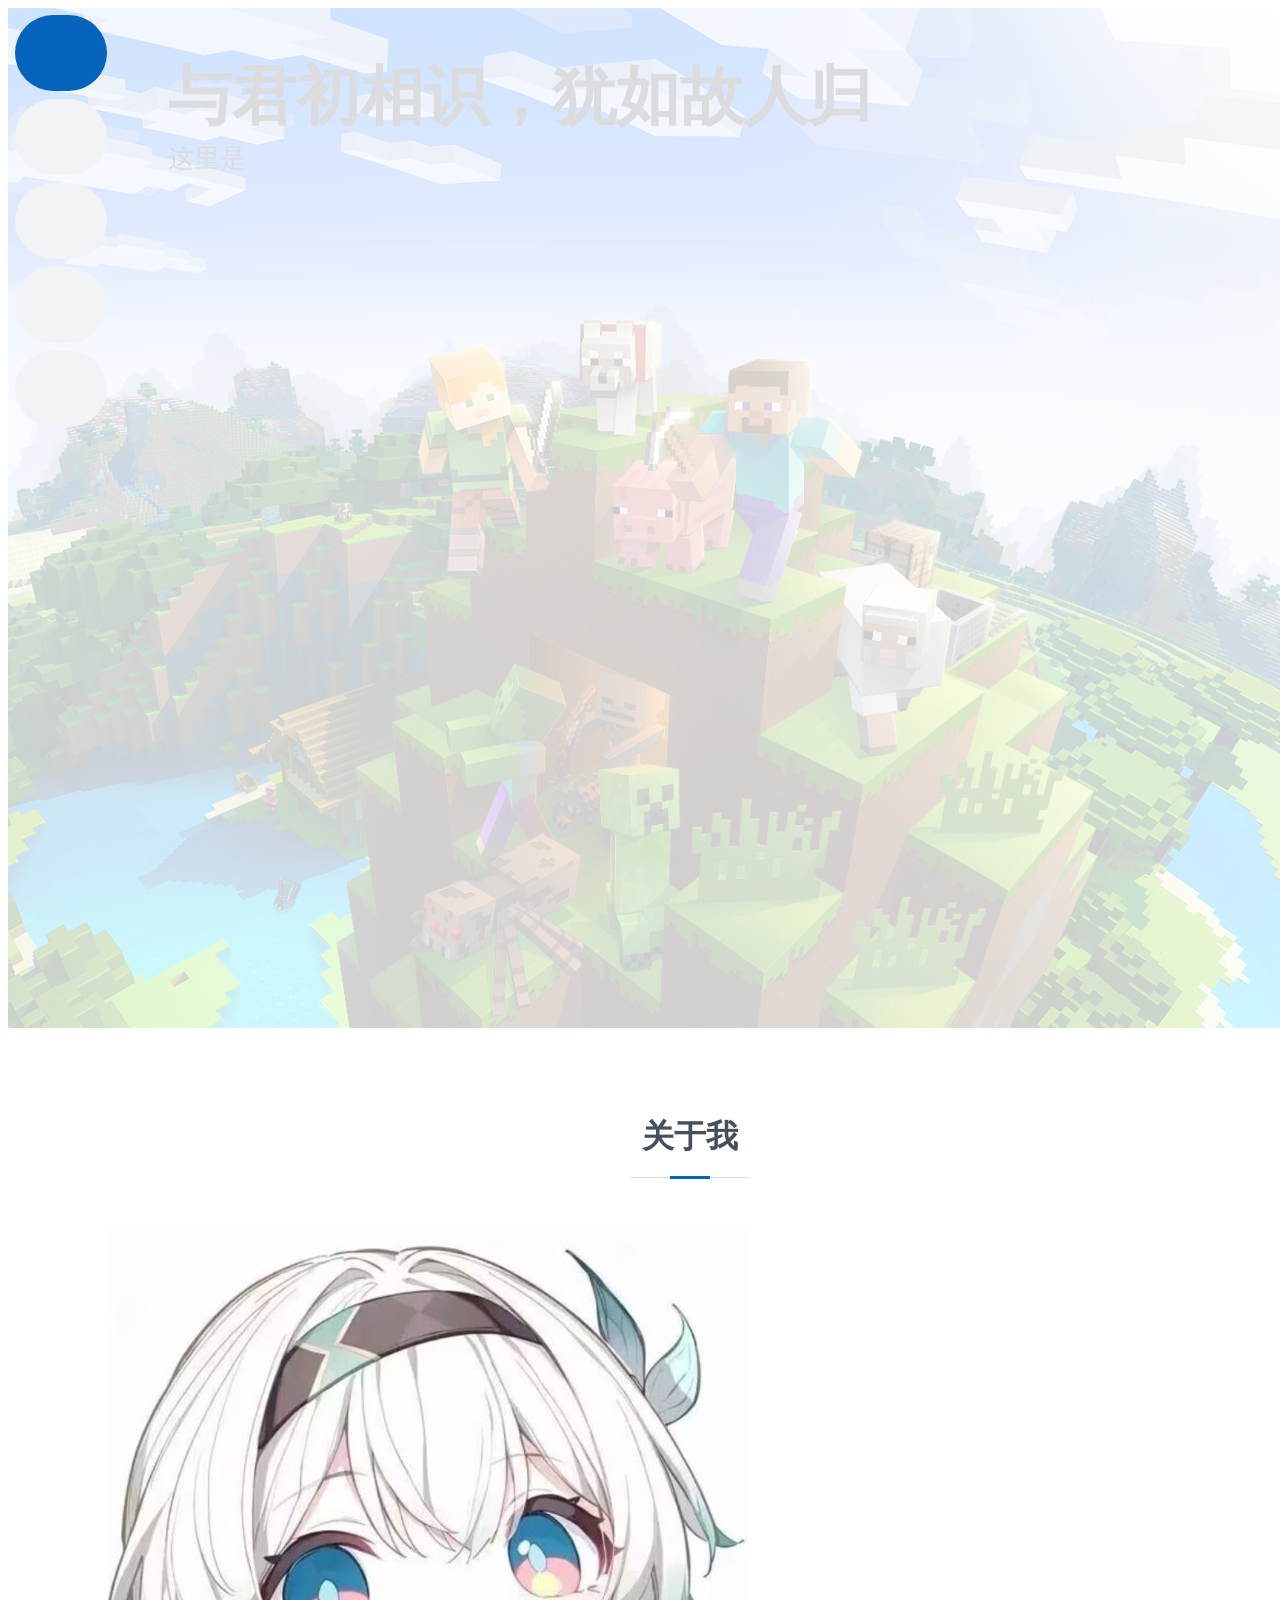
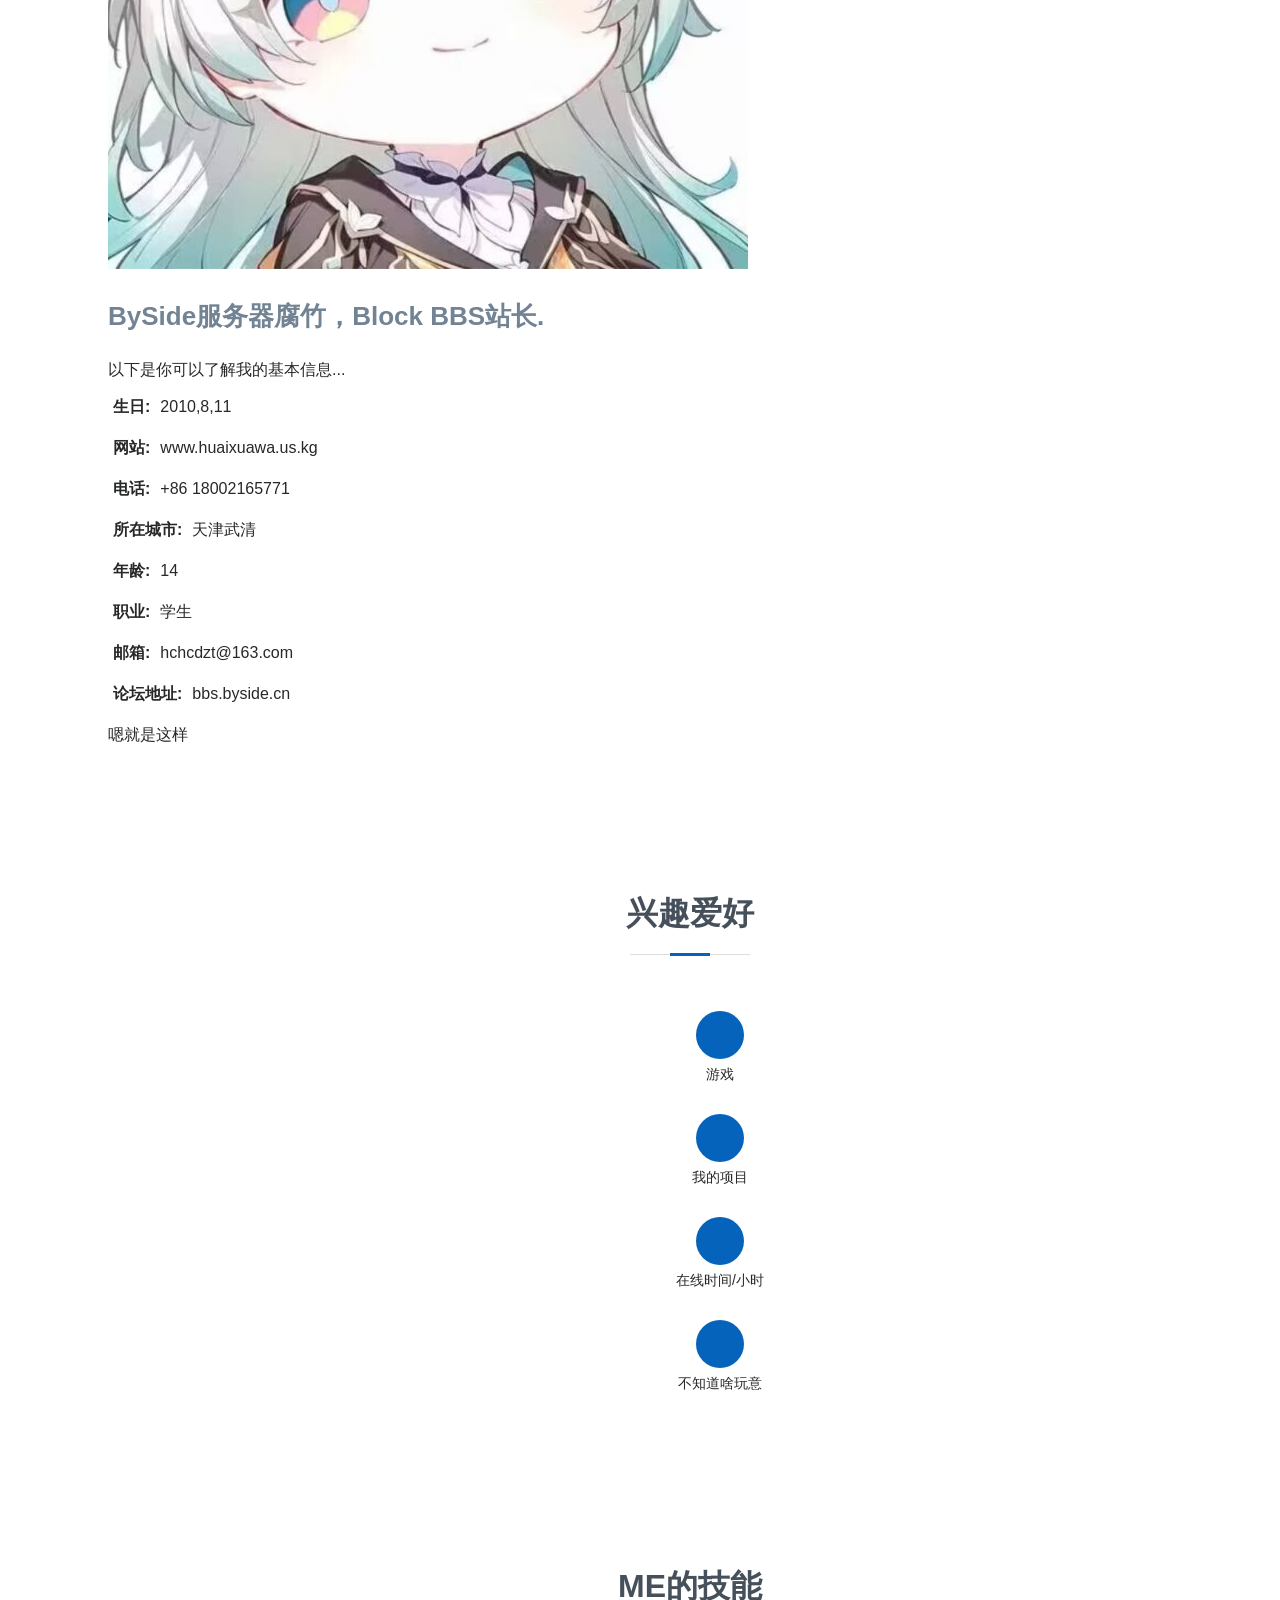
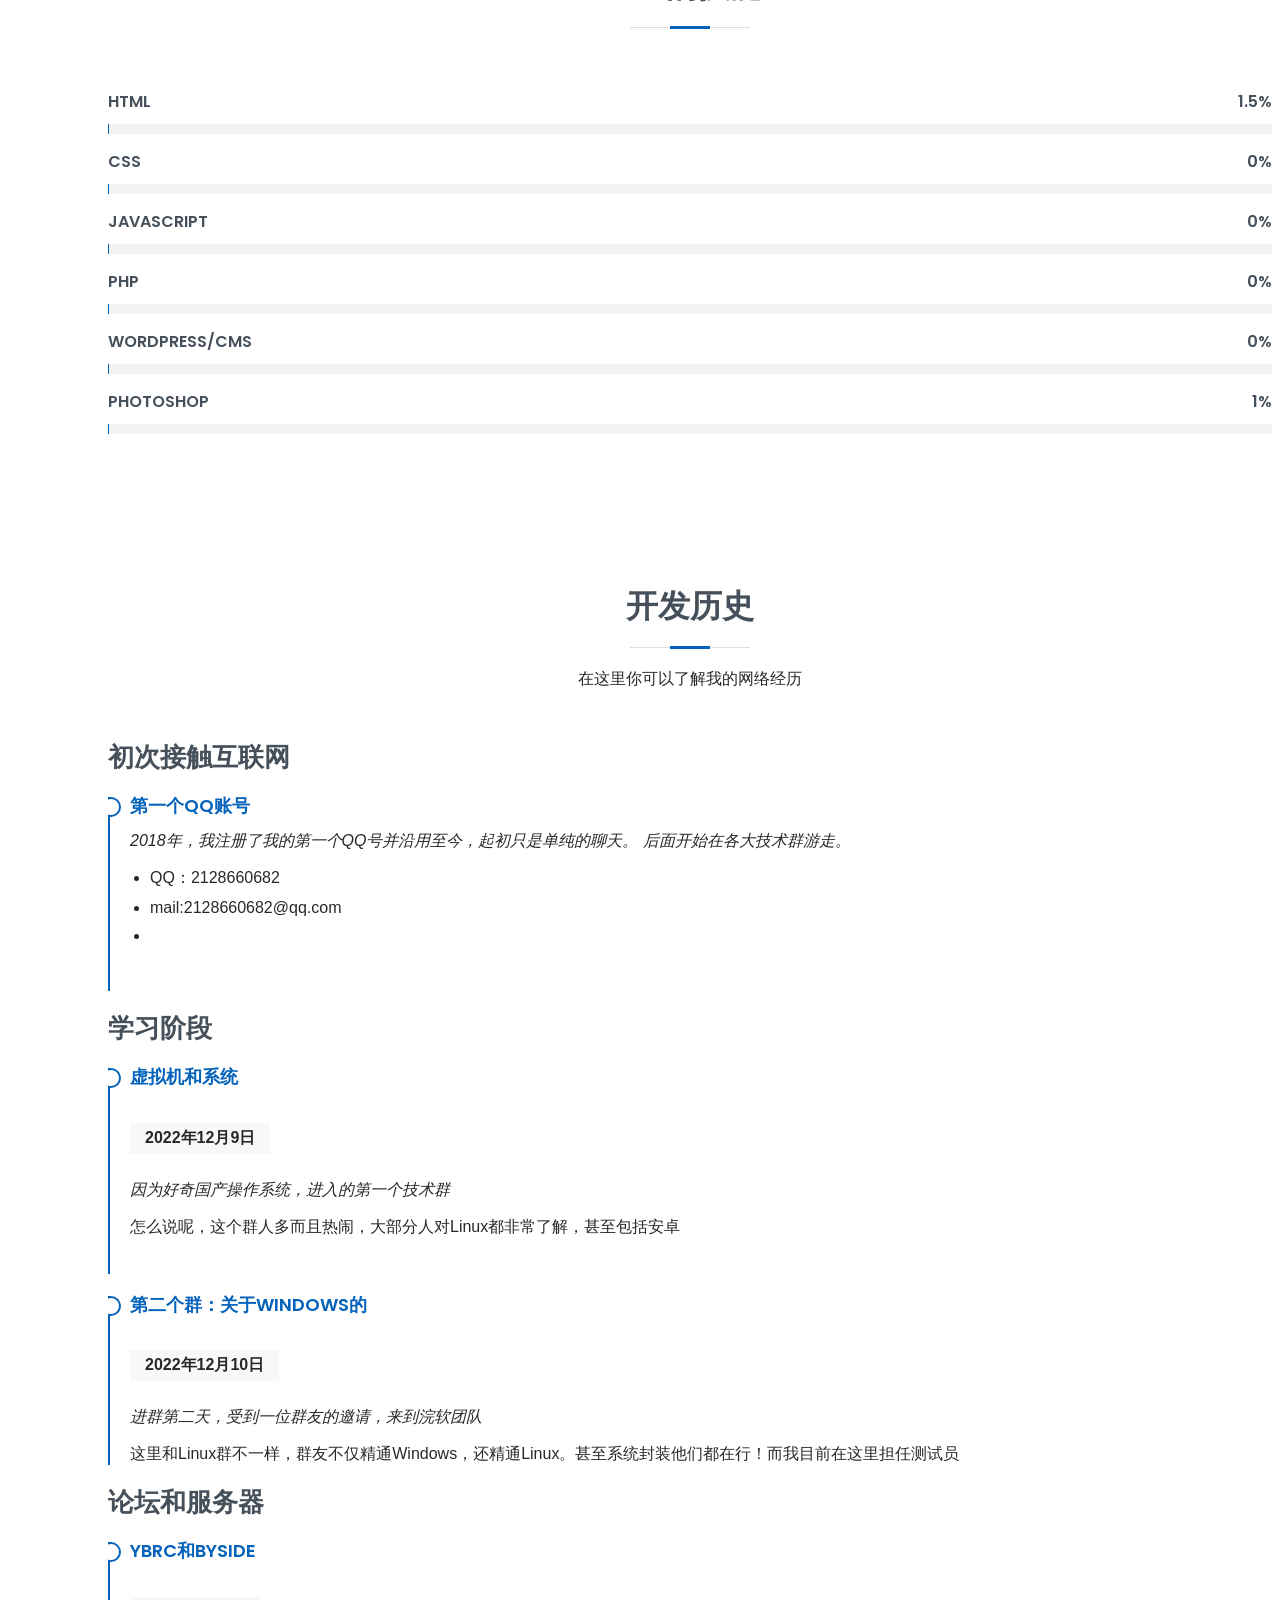
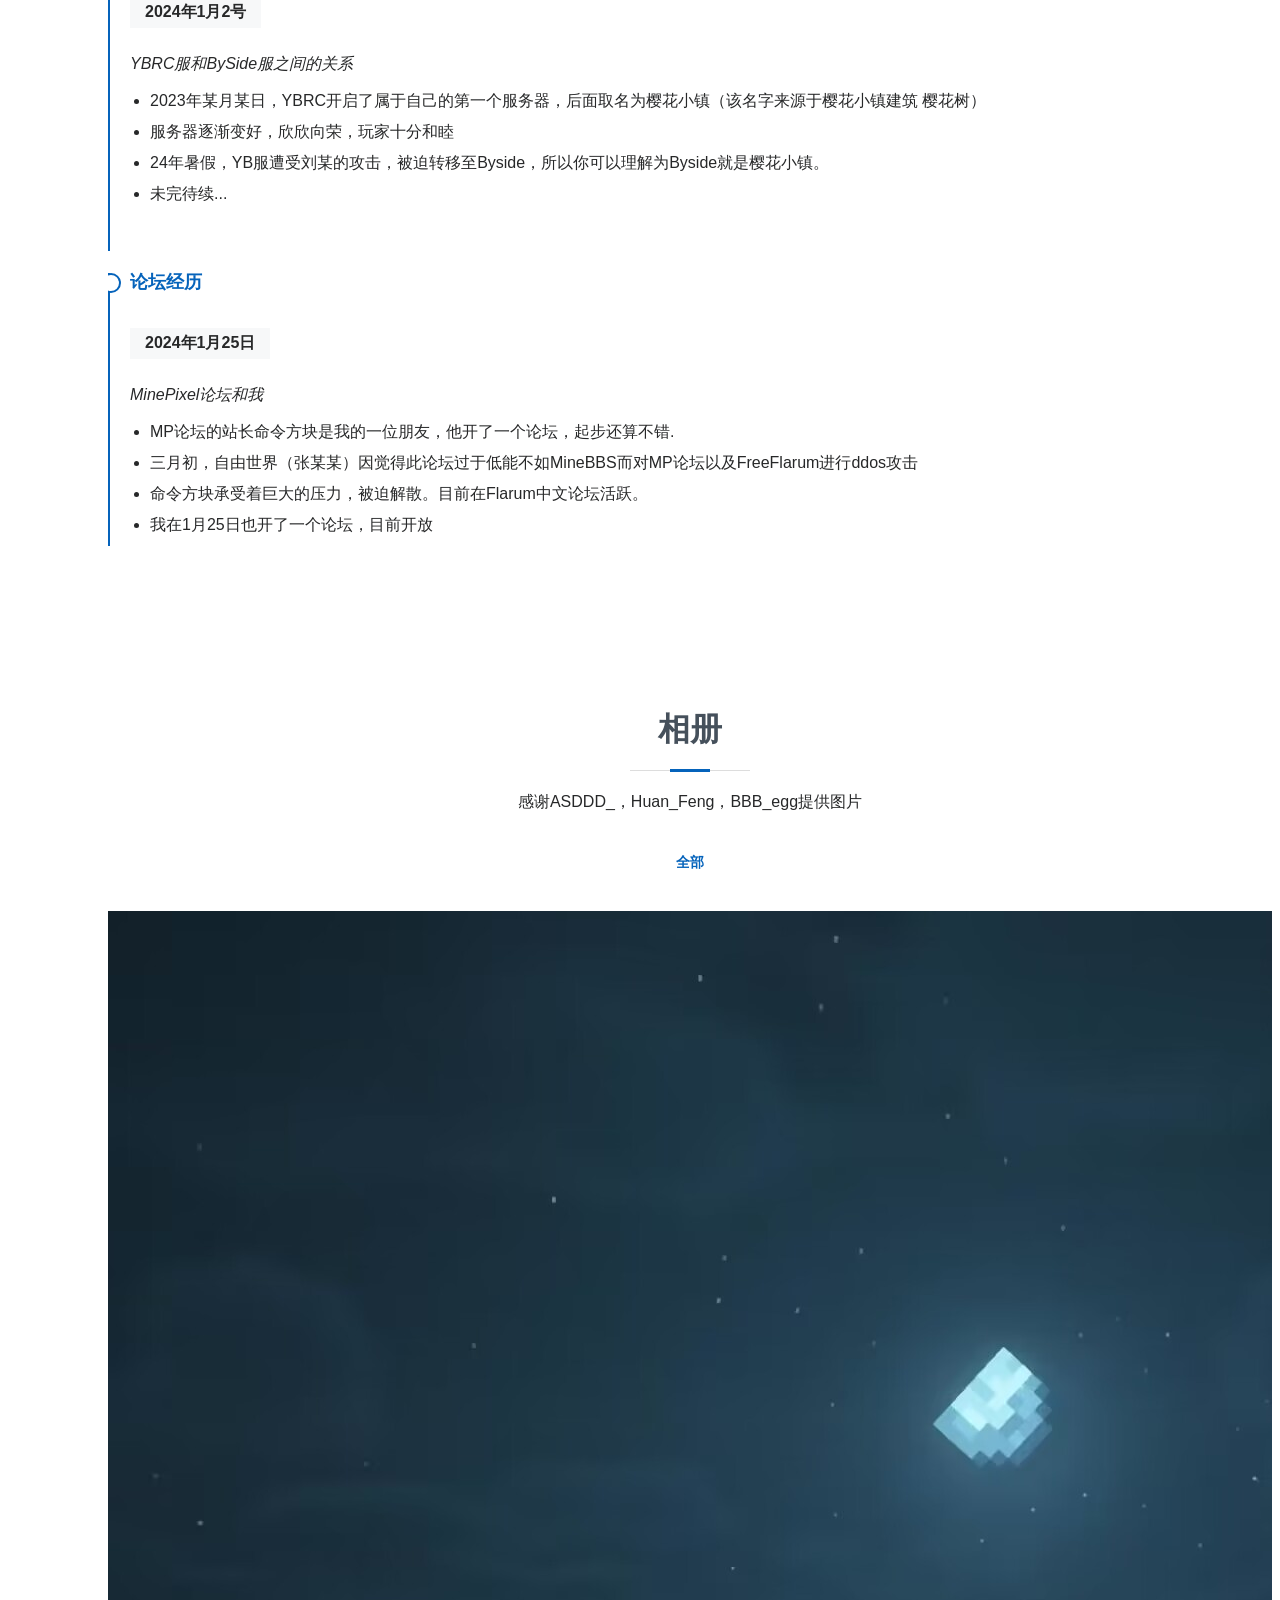
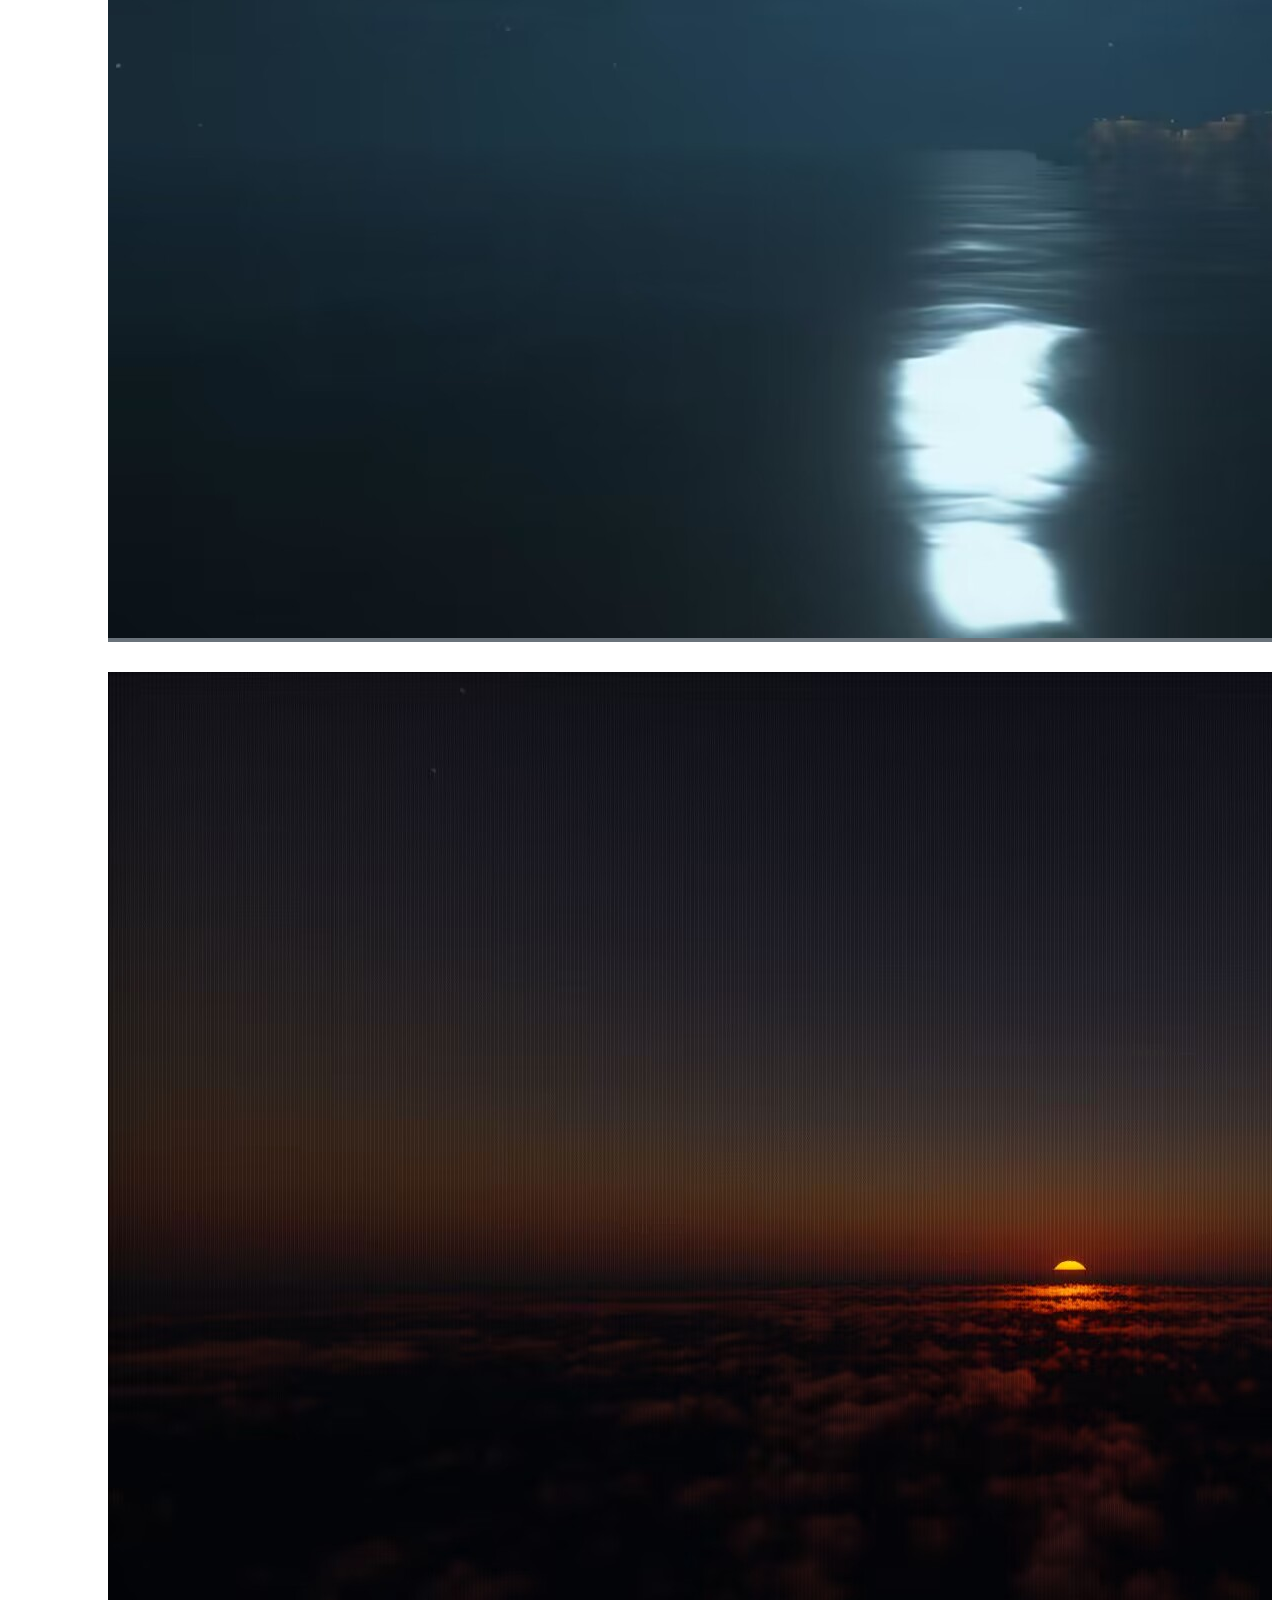
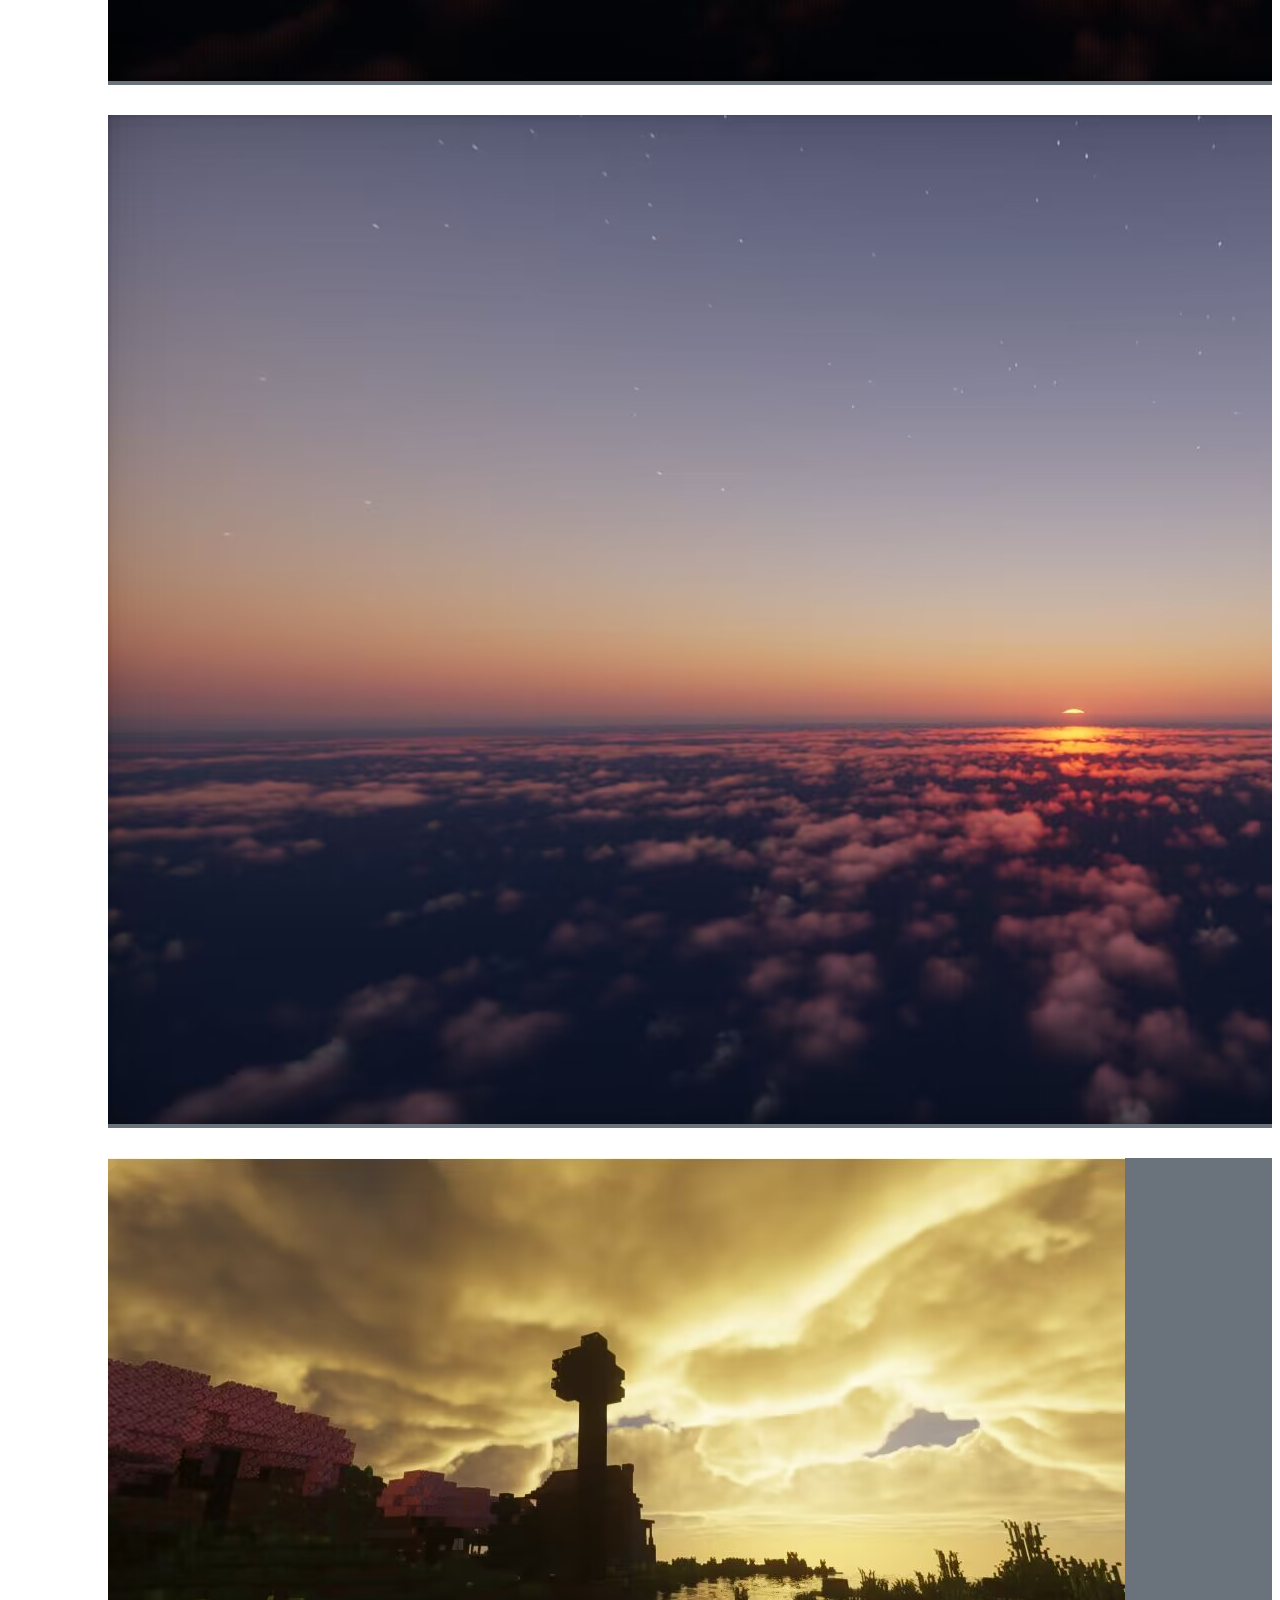
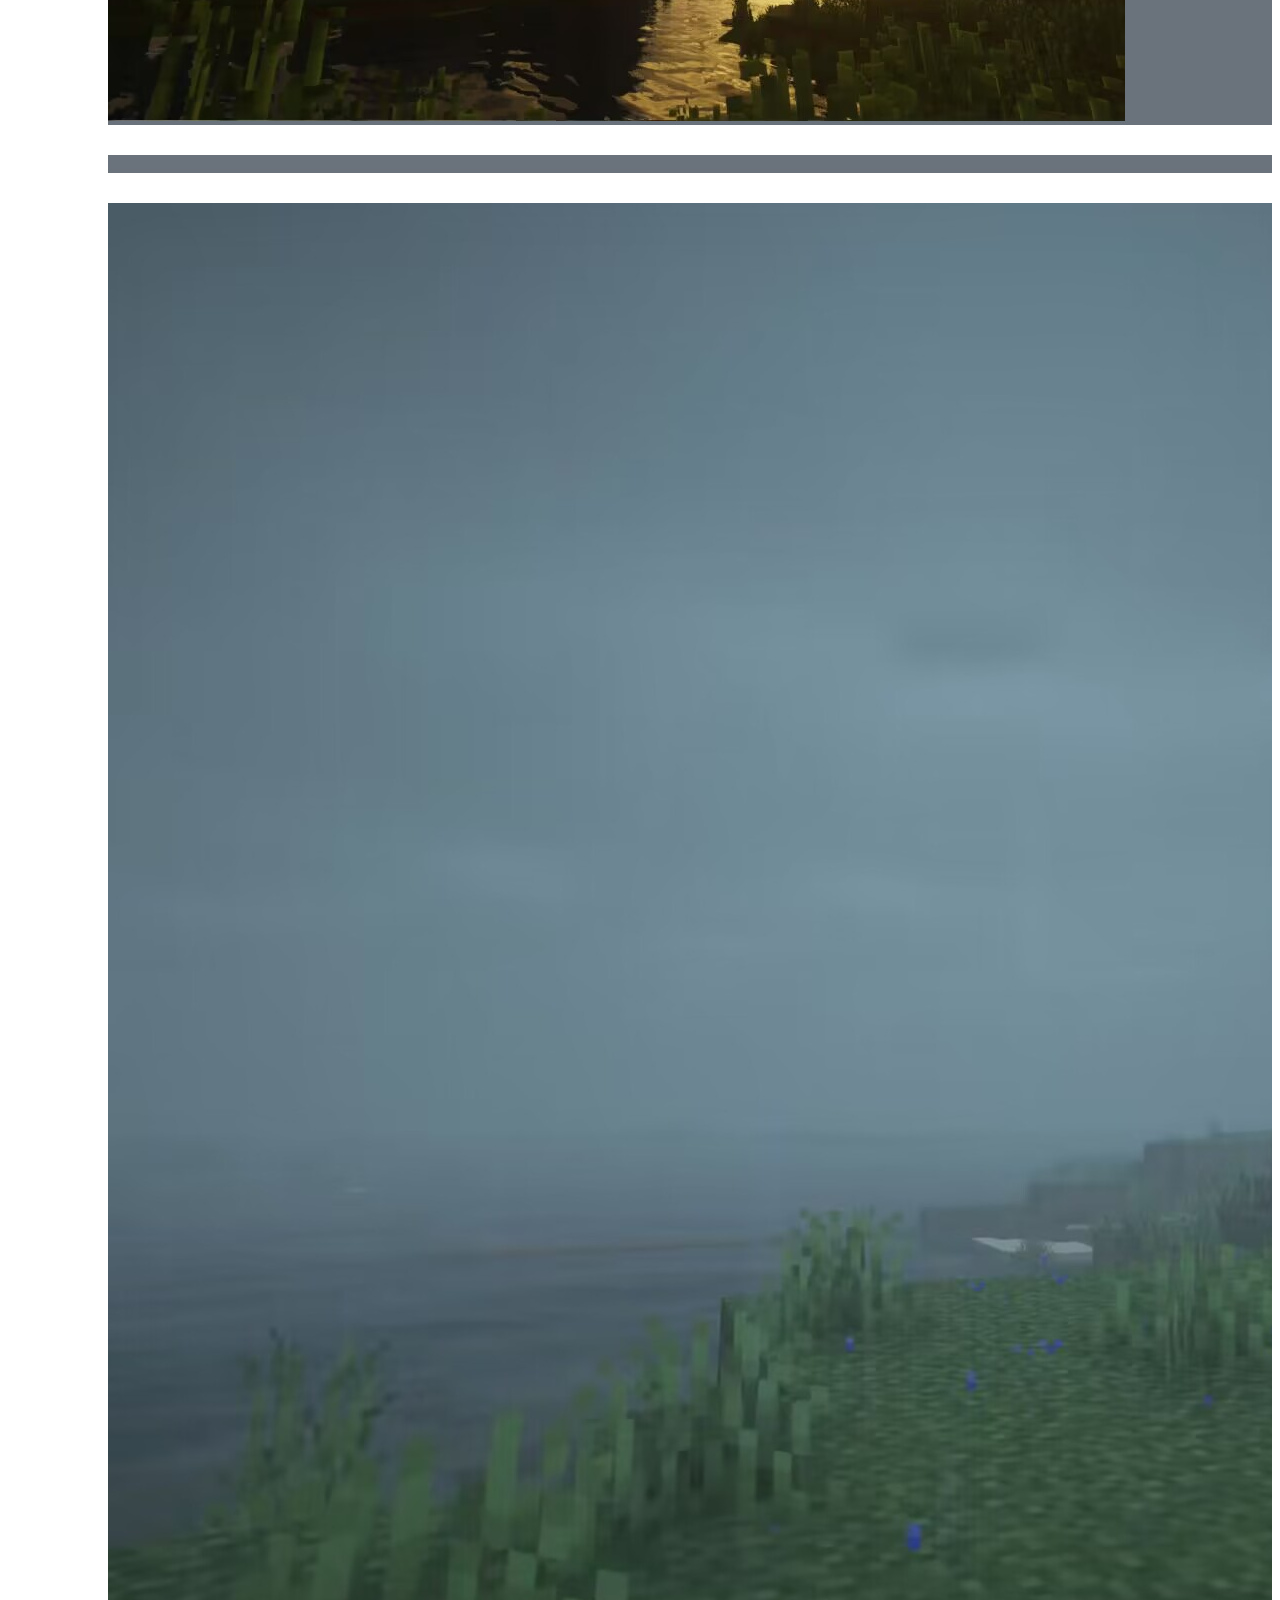
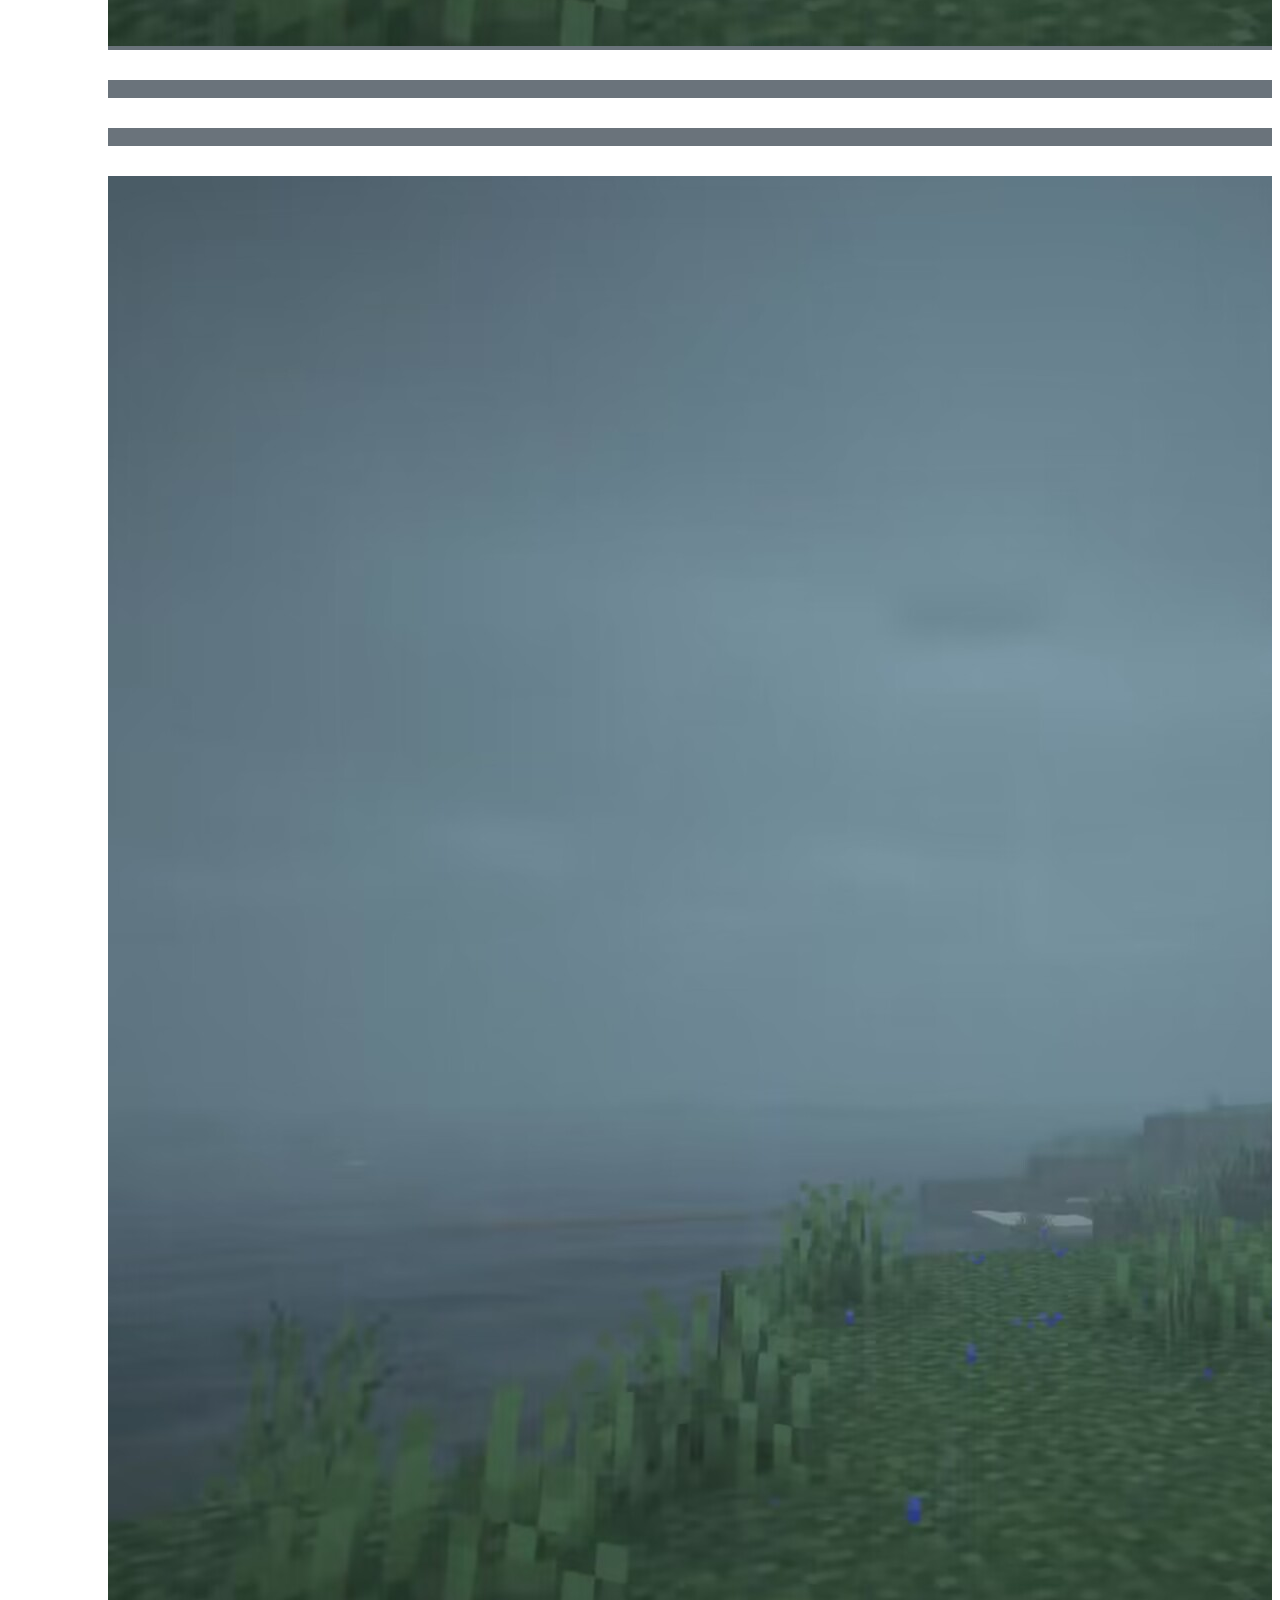
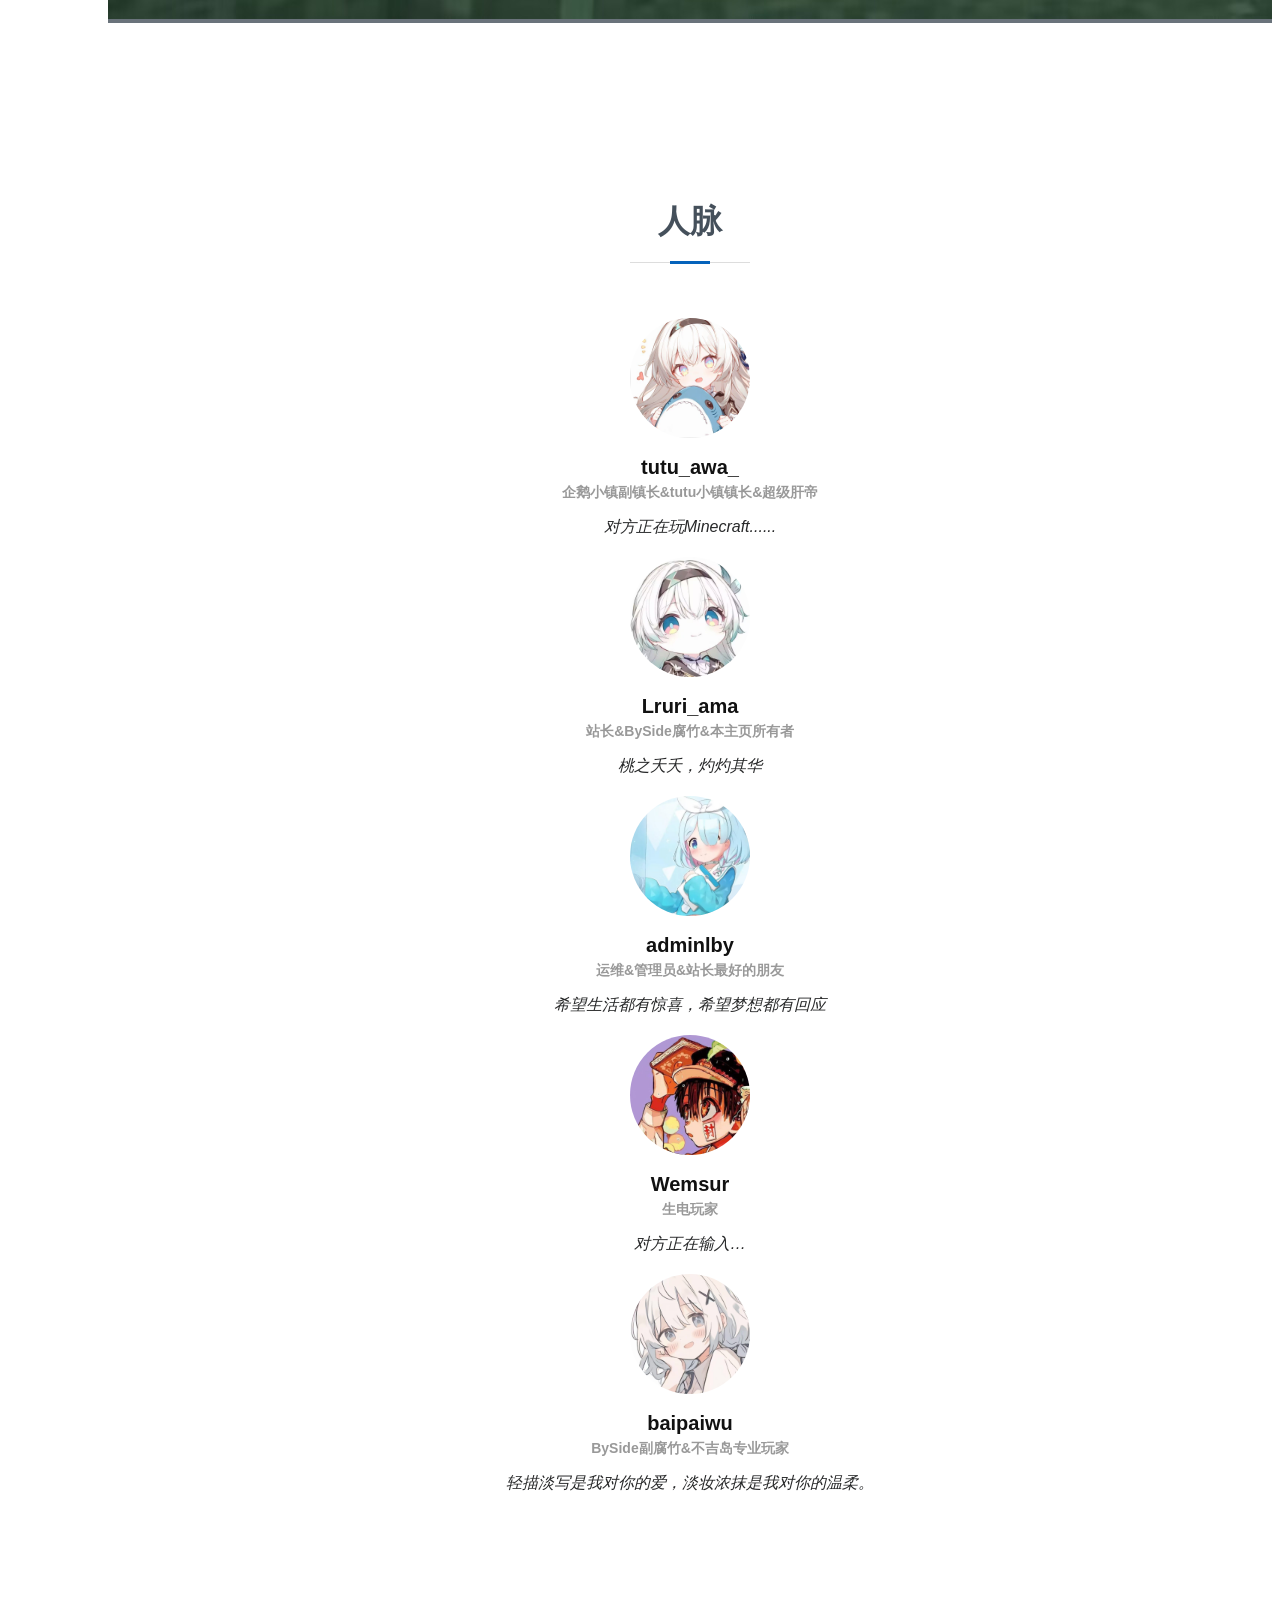
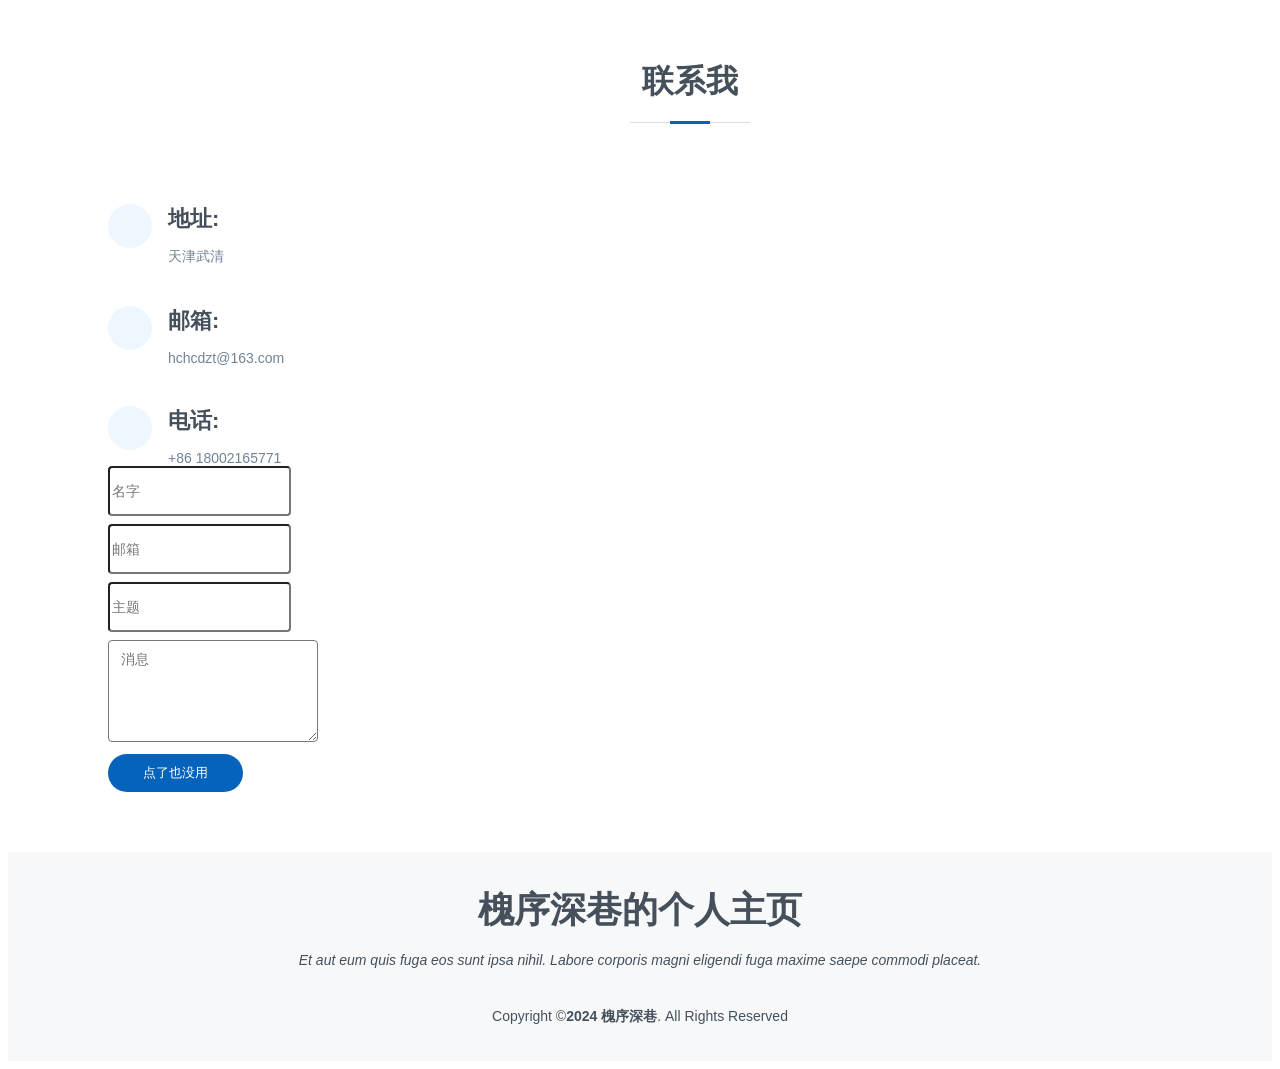
==== commit f34feda8: "Update index.html" ====
--- a/index.html
+++ b/index.html
@@ -477,7 +477,7 @@
                 <h4>站长&BySide腐竹&本主页所有者</h4>
                 <p>
                   <i class="bx bxs-quote-alt-left quote-icon-left"></i>
-                  你好？
+                  桃之夭夭，灼灼其华
                   <i class="bx bxs-quote-alt-right quote-icon-right"></i>
                 </p>
               </div>
@@ -500,7 +500,7 @@
               <div class="testimonial-item">
                 <img src="assets/img/testimonials/Wemsur.jpg" class="testimonial-img" alt="">
                 <h3>Wemsur</h3>
-                <h4>生点玩家</h4>
+                <h4>生电玩家</h4>
                 <p>
                   <i class="bx bxs-quote-alt-left quote-icon-left"></i>
                   对方正在输入…
@@ -629,4 +629,4 @@
 
 </body>
 
-</html>+</html>
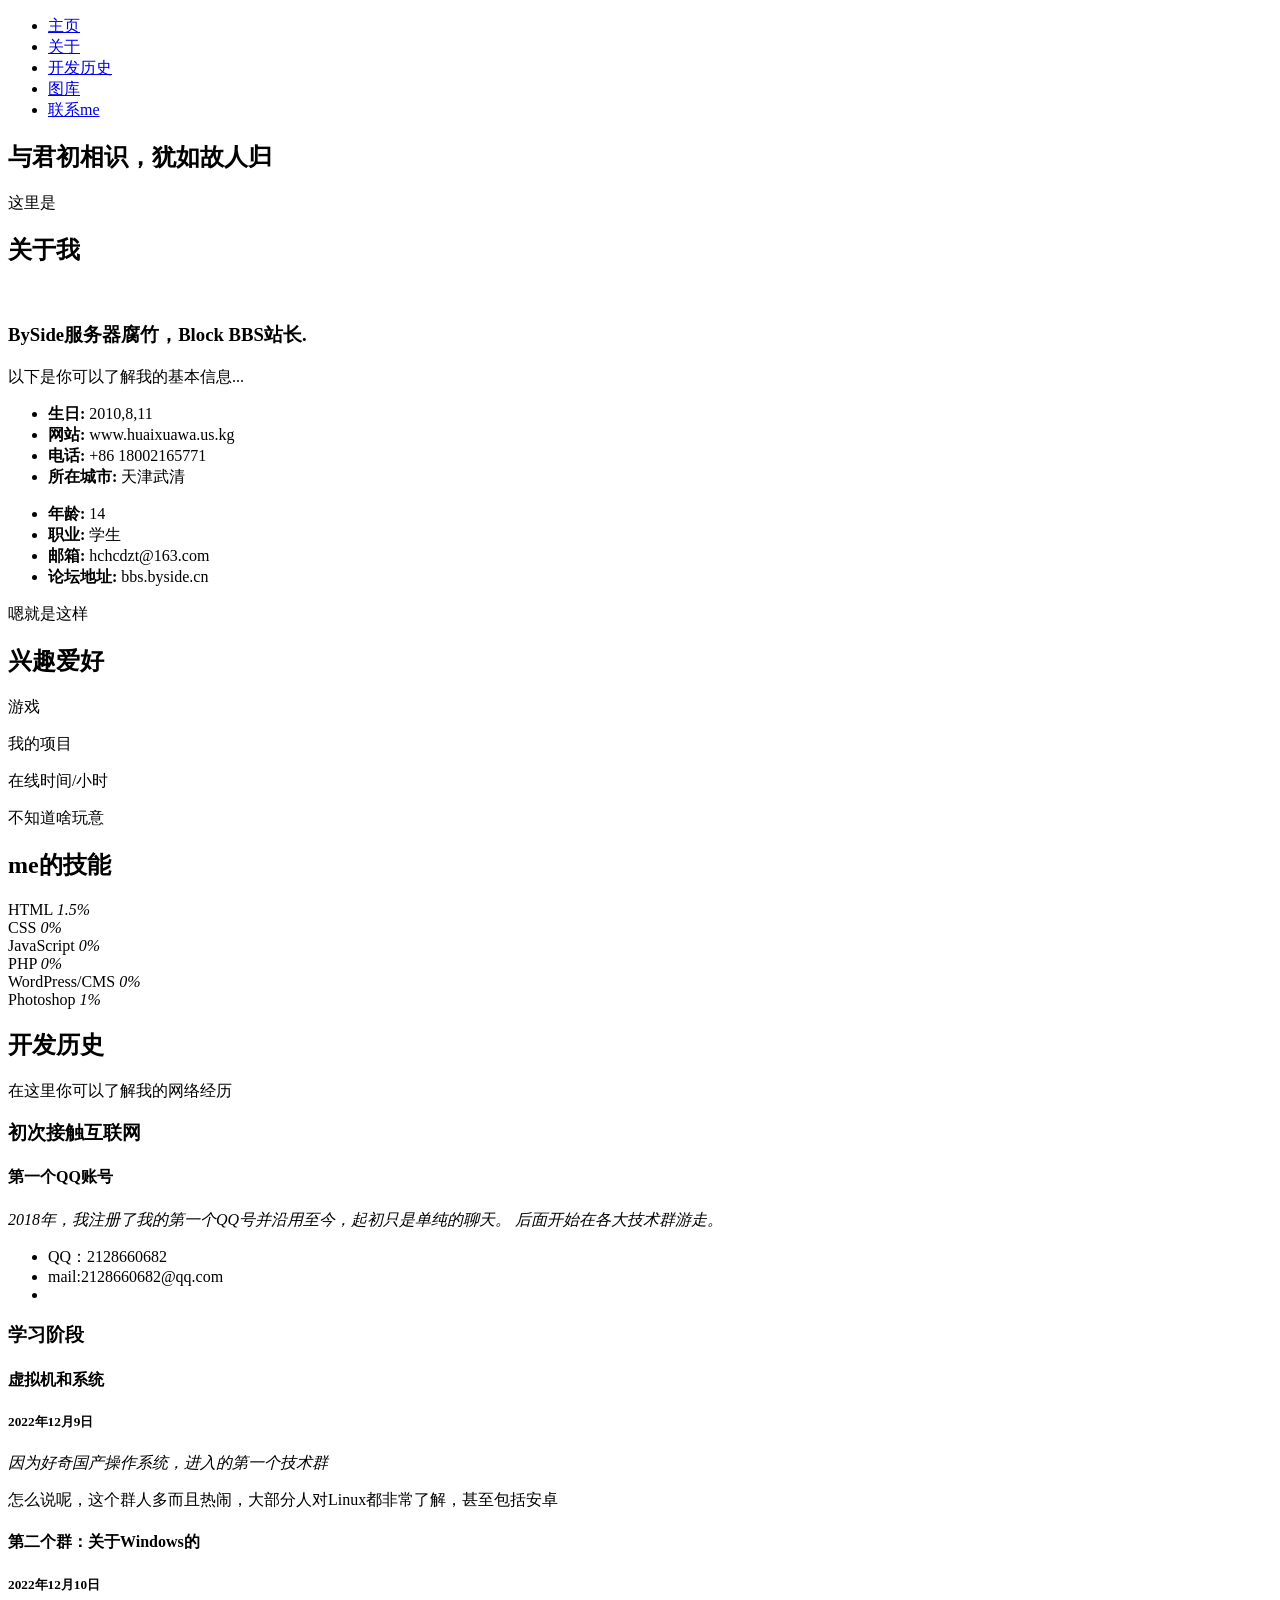
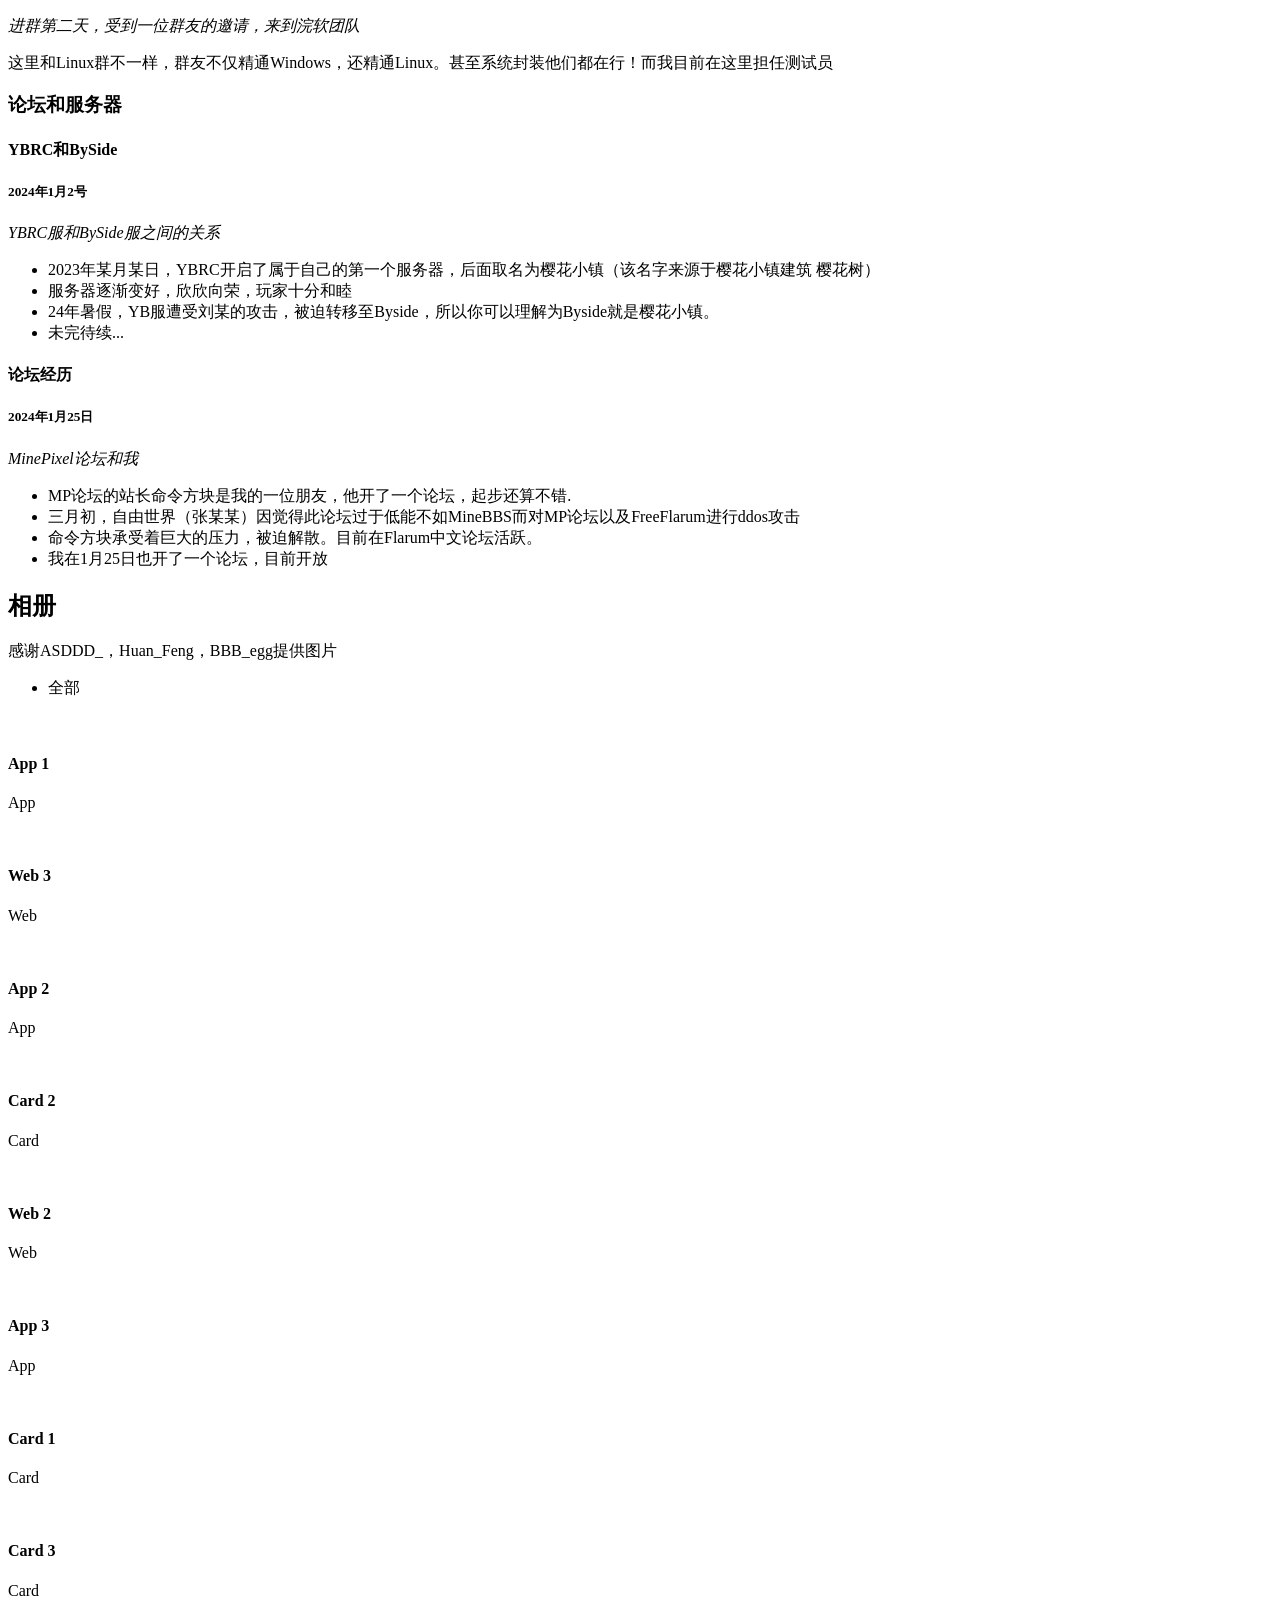
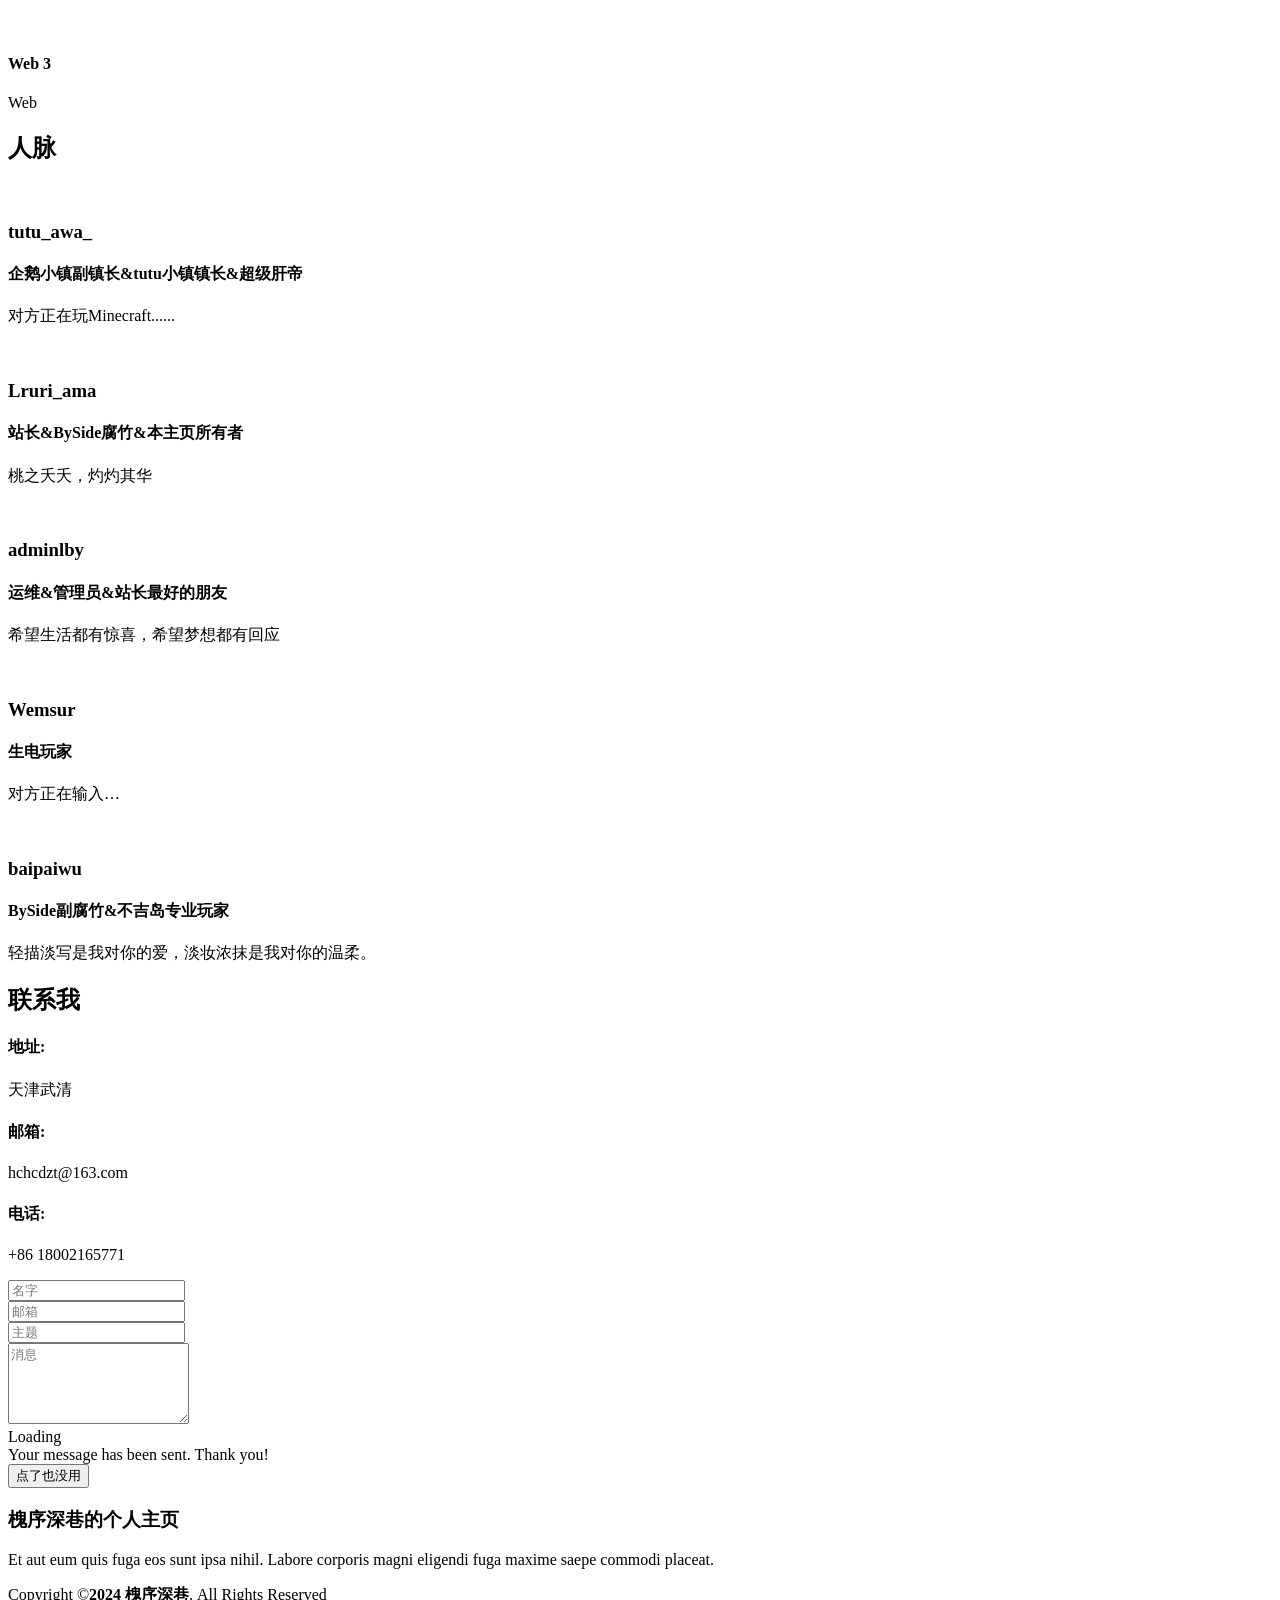
==== commit 1afa82ff: "Update index.html" ====
--- a/index.html
+++ b/index.html
@@ -1,5 +1,5 @@
 <!DOCTYPE html>
-<html lang="en">
+<html lang="cn">
 
 <head>
   <meta charset="utf-8">
@@ -10,22 +10,22 @@
   <meta content="" name="keywords">
 
   <!-- Favicons -->
-  <link href="assets/img/profile-img.jpg" rel="icon">
-  <link href="assets/img/apple-touch-icon.png" rel="apple-touch-icon">
+  <link href="img/profile-img.jpg" rel="icon">
+  <link href="img/apple-touch-icon.png" rel="apple-touch-icon">
 
   <!-- Google Fonts -->
   <link href="https://fonts.googleapis.com/css?family=Open+Sans:300,300i,400,400i,600,600i,700,700i|Raleway:300,300i,400,400i,500,500i,600,600i,700,700i|Poppins:300,300i,400,400i,500,500i,600,600i,700,700i" rel="stylesheet">
 
   <!-- Vendor CSS Files -->
-  <link href="assets/vendor/aos/aos.css" rel="stylesheet">
-  <link href="assets/vendor/bootstrap/css/bootstrap.min.css" rel="stylesheet">
-  <link href="assets/vendor/bootstrap-icons/bootstrap-icons.css" rel="stylesheet">
-  <link href="assets/vendor/boxicons/css/boxicons.min.css" rel="stylesheet">
-  <link href="assets/vendor/glightbox/css/glightbox.min.css" rel="stylesheet">
-  <link href="assets/vendor/swiper/swiper-bundle.min.css" rel="stylesheet">
+  <link href="vendor/aos/aos.css" rel="stylesheet">
+  <link href="vendor/bootstrap/css/bootstrap.min.css" rel="stylesheet">
+  <link href="bootstrap-icons/bootstrap-icons.css" rel="stylesheet">
+  <link href="vendor/boxicons/css/boxicons.min.css" rel="stylesheet">
+  <link href="vendor/glightbox/css/glightbox.min.css" rel="stylesheet">
+  <link href="vendor/swiper/swiper-bundle.min.css" rel="stylesheet">
 
   <!-- Template Main CSS File -->
-  <link href="assets/css/style.css" rel="stylesheet">
+  <link href="css/style.css" rel="stylesheet">
 
   <!-- =======================================================
   * Template Name: MyResume - v4.3.0
@@ -78,7 +78,7 @@
 
         <div class="row">
           <div class="col-lg-4">
-            <img src="assets/img/profile-img.jpg" class="img-fluid" alt="">
+            <img src="img/profile-img.jpg" class="img-fluid" alt="">
           </div>
           <div class="col-lg-8 pt-4 pt-lg-0 content">
             <h3>BySide服务器腐竹，Block BBS站长.</h3>
@@ -315,12 +315,12 @@
 
           <div class="col-lg-4 col-md-6 portfolio-item filter-app">
             <div class="portfolio-wrap">
-              <img src="assets/img/portfolio/image1 (1).jpg" class="img-fluid" alt="">
+              <img src="img/portfolio/image1 (1).jpg" class="img-fluid" alt="">
               <div class="portfolio-info">
                 <h4>App 1</h4>
                 <p>App</p>
                 <div class="portfolio-links">
-                  <a href="assets/img/portfolio/image1 (1).png" data-gallery="portfolioGallery" class="portfolio-lightbox" title="图片1"><i class="bx bx-plus"></i></a>
+                  <a href="img/portfolio/image1 (1).png" data-gallery="portfolioGallery" class="portfolio-lightbox" title="图片1"><i class="bx bx-plus"></i></a>
                   <a href="portfolio-details.html" class="portfolio-details-lightbox" data-glightbox="type: external" title="Portfolio Details"><i class="bx bx-link"></i></a>
                 </div>
               </div>
@@ -329,12 +329,12 @@
 
           <div class="col-lg-4 col-md-6 portfolio-item filter-web">
             <div class="portfolio-wrap">
-              <img src="assets/img/portfolio/image1 (2).jpg" class="img-fluid" alt="">
+              <img src="img/portfolio/image1 (2).jpg" class="img-fluid" alt="">
               <div class="portfolio-info">
                 <h4>Web 3</h4>
                 <p>Web</p>
                 <div class="portfolio-links">
-                  <a href="assets/img/portfolio/image1 (2).png" data-gallery="portfolioGallery" class="portfolio-lightbox" title="图片2"><i class="bx bx-plus"></i></a>
+                  <a href="img/portfolio/image1 (2).png" data-gallery="portfolioGallery" class="portfolio-lightbox" title="图片2"><i class="bx bx-plus"></i></a>
                   <a href="portfolio-details.html" class="portfolio-details-lightbox" data-glightbox="type: external" title="Portfolio Details"><i class="bx bx-link"></i></a>
                 </div>
               </div>
@@ -343,12 +343,12 @@
 
           <div class="col-lg-4 col-md-6 portfolio-item filter-app">
             <div class="portfolio-wrap">
-              <img src="assets/img/portfolio/image1 (3).jpg" class="img-fluid" alt="">
+              <img src="img/portfolio/image1 (3).jpg" class="img-fluid" alt="">
               <div class="portfolio-info">
                 <h4>App 2</h4>
                 <p>App</p>
                 <div class="portfolio-links">
-                  <a href="assets/img/portfolio/image1 (3).png" data-gallery="portfolioGallery" class="portfolio-lightbox" title="App 2"><i class="bx bx-plus"></i></a>
+                  <a href="img/portfolio/image1 (3).png" data-gallery="portfolioGallery" class="portfolio-lightbox" title="App 2"><i class="bx bx-plus"></i></a>
                   <a href="portfolio-details.html" class="portfolio-details-lightbox" data-glightbox="type: external" title="Portfolio Details"><i class="bx bx-link"></i></a>
                 </div>
               </div>
@@ -357,12 +357,12 @@
 
           <div class="col-lg-4 col-md-6 portfolio-item filter-card">
             <div class="portfolio-wrap">
-              <img src="assets/img/portfolio/image1 (4).jpg" class="img-fluid" alt="">
+              <img src="img/portfolio/image1 (4).jpg" class="img-fluid" alt="">
               <div class="portfolio-info">
                 <h4>Card 2</h4>
                 <p>Card</p>
                 <div class="portfolio-links">
-                  <a href="assets/img/portfolio/image1 (4).png" data-gallery="portfolioGallery" class="portfolio-lightbox" title="Card 2"><i class="bx bx-plus"></i></a>
+                  <a href="img/portfolio/image1 (4).png" data-gallery="portfolioGallery" class="portfolio-lightbox" title="Card 2"><i class="bx bx-plus"></i></a>
                   <a href="portfolio-details.html" class="portfolio-details-lightbox" data-glightbox="type: external" title="Portfolio Details"><i class="bx bx-link"></i></a>
                 </div>
               </div>
@@ -371,12 +371,12 @@
 
           <div class="col-lg-4 col-md-6 portfolio-item filter-web">
             <div class="portfolio-wrap">
-              <img src="assets/img/portfolio/image1 (3).png" class="img-fluid" alt="">
+              <img src="img/portfolio/image1 (3).png" class="img-fluid" alt="">
               <div class="portfolio-info">
                 <h4>Web 2</h4>
                 <p>Web</p>
                 <div class="portfolio-links">
-                  <a href="assets/img/portfolio/image1 (5).jpg" data-gallery="portfolioGallery" class="portfolio-lightbox" title="Web 2"><i class="bx bx-plus"></i></a>
+                  <a href="img/portfolio/image1 (5).jpg" data-gallery="portfolioGallery" class="portfolio-lightbox" title="Web 2"><i class="bx bx-plus"></i></a>
                   <a href="portfolio-details.html" class="portfolio-details-lightbox" data-glightbox="type: external" title="Portfolio Details"><i class="bx bx-link"></i></a>
                 </div>
               </div>
@@ -385,12 +385,12 @@
 
           <div class="col-lg-4 col-md-6 portfolio-item filter-app">
             <div class="portfolio-wrap">
-              <img src="assets/img/portfolio/image1 (5).jpg" class="img-fluid" alt="">
+              <img src="img/portfolio/image1 (5).jpg" class="img-fluid" alt="">
               <div class="portfolio-info">
                 <h4>App 3</h4>
                 <p>App</p>
                 <div class="portfolio-links">
-                  <a href="assets/img/portfolio/image1 (5).jpg" data-gallery="portfolioGallery" class="portfolio-lightbox" title="App 3"><i class="bx bx-plus"></i></a>
+                  <a href="img/portfolio/image1 (5).jpg" data-gallery="portfolioGallery" class="portfolio-lightbox" title="App 3"><i class="bx bx-plus"></i></a>
                   <a href="portfolio-details.html" class="portfolio-details-lightbox" data-glightbox="type: external" title="Portfolio Details"><i class="bx bx-link"></i></a>
                 </div>
               </div>
@@ -399,7 +399,7 @@
 
           <div class="col-lg-4 col-md-6 portfolio-item filter-card">
             <div class="portfolio-wrap">
-              <img src="assets/img/portfolio/image1 (4).png" class="img-fluid" alt="">
+              <img src="img/portfolio/image1 (4).png" class="img-fluid" alt="">
               <div class="portfolio-info">
                 <h4>Card 1</h4>
                 <p>Card</p>
@@ -413,12 +413,12 @@
 
           <div class="col-lg-4 col-md-6 portfolio-item filter-card">
             <div class="portfolio-wrap">
-              <img src="assets/img/portfolio/image1 (2).png" class="img-fluid" alt="">
+              <img src="img/portfolio/image1 (2).png" class="img-fluid" alt="">
               <div class="portfolio-info">
                 <h4>Card 3</h4>
                 <p>Card</p>
                 <div class="portfolio-links">
-                  <a href="assets/img/portfolio/image1 (4).png" data-gallery="portfolioGallery" class="portfolio-lightbox" title="Card 3"><i class="bx bx-plus"></i></a>
+                  <a href="img/portfolio/image1 (4).png" data-gallery="portfolioGallery" class="portfolio-lightbox" title="Card 3"><i class="bx bx-plus"></i></a>
                   <a href="portfolio-details.html" class="portfolio-details-lightbox" data-glightbox="type: external" title="Portfolio Details"><i class="bx bx-link"></i></a>
                 </div>
               </div>
@@ -427,12 +427,12 @@
 
           <div class="col-lg-4 col-md-6 portfolio-item filter-web">
             <div class="portfolio-wrap">
-              <img src="assets/img/portfolio/image1 (5).jpg" class="img-fluid" alt="">
+              <img src="img/portfolio/image1 (5).jpg" class="img-fluid" alt="">
               <div class="portfolio-info">
                 <h4>Web 3</h4>
                 <p>Web</p>
                 <div class="portfolio-links">
-                  <a href="assets/img/portfolio/portfolio-9.jpg" data-gallery="portfolioGallery" class="portfolio-lightbox" title="Web 3"><i class="bx bx-plus"></i></a>
+                  <a href="img/portfolio/portfolio-9.jpg" data-gallery="portfolioGallery" class="portfolio-lightbox" title="Web 3"><i class="bx bx-plus"></i></a>
                   <a href="portfolio-details.html" class="portfolio-details-lightbox" data-glightbox="type: external" title="Portfolio Details"><i class="bx bx-link"></i></a>
                 </div>
               </div>
@@ -459,7 +459,7 @@
 
             <div class="swiper-slide">
               <div class="testimonial-item">
-                <img src="assets/img/testimonials/tu新头像.jpg" class="testimonial-img" alt="">
+                <img src="img/testimonials/tu新头像.jpg" class="testimonial-img" alt="">
                 <h3>tutu_awa_</h3>
                 <h4>企鹅小镇副镇长&tutu小镇镇长&超级肝帝</h4>
                 <p>
@@ -472,7 +472,7 @@
 
             <div class="swiper-slide">
               <div class="testimonial-item">
-                <img src="assets/img/testimonials/lruri123.jpg" class="testimonial-img" alt="">
+                <img src="img/testimonials/lruri123.jpg" class="testimonial-img" alt="">
                 <h3>Lruri_ama</h3>
                 <h4>站长&BySide腐竹&本主页所有者</h4>
                 <p>
@@ -485,7 +485,7 @@
 
             <div class="swiper-slide">
               <div class="testimonial-item">
-                <img src="assets/img/testimonials/admin.jpg" class="testimonial-img" alt="">
+                <img src="img/testimonials/admin.jpg" class="testimonial-img" alt="">
                 <h3>adminlby</h3>
                 <h4>运维&管理员&站长最好的朋友</h4>
                 <p>
@@ -498,7 +498,7 @@
 
             <div class="swiper-slide">
               <div class="testimonial-item">
-                <img src="assets/img/testimonials/Wemsur.jpg" class="testimonial-img" alt="">
+                <img src="img/testimonials/Wemsur.jpg" class="testimonial-img" alt="">
                 <h3>Wemsur</h3>
                 <h4>生电玩家</h4>
                 <p>
@@ -511,7 +511,7 @@
 
             <div class="swiper-slide">
               <div class="testimonial-item">
-                <img src="assets/img/testimonials/baipaiwu.jpg" class="testimonial-img" alt="">
+                <img src="img/testimonials/baipaiwu.jpg" class="testimonial-img" alt="">
                 <h3>baipaiwu</h3>
                 <h4>BySide副腐竹&不吉岛专业玩家</h4>
                 <p>
@@ -614,18 +614,18 @@
   <a href="#" class="back-to-top d-flex align-items-center justify-content-center"><i class="bi bi-arrow-up-short"></i></a>
 
   <!-- Vendor JS Files -->
-  <script src="assets/vendor/aos/aos.js"></script>
-  <script src="assets/vendor/bootstrap/js/bootstrap.bundle.min.js"></script>
-  <script src="assets/vendor/glightbox/js/glightbox.min.js"></script>
-  <script src="assets/vendor/isotope-layout/isotope.pkgd.min.js"></script>
-  <script src="assets/vendor/php-email-form/validate.js"></script>
-  <script src="assets/vendor/purecounter/purecounter.js"></script>
-  <script src="assets/vendor/swiper/swiper-bundle.min.js"></script>
-  <script src="assets/vendor/typed.js/typed.min.js"></script>
-  <script src="assets/vendor/waypoints/noframework.waypoints.js"></script>
+  <script src="vendor/aos/aos.js"></script>
+  <script src="vendor/bootstrap/js/bootstrap.bundle.min.js"></script>
+  <script src="vendor/glightbox/js/glightbox.min.js"></script>
+  <script src="vendor/isotope-layout/isotope.pkgd.min.js"></script>
+  <script src="vendor/php-email-form/validate.js"></script>
+  <script src="vendor/purecounter/purecounter.js"></script>
+  <script src="vendor/swiper/swiper-bundle.min.js"></script>
+  <script src="vendor/typed.js/typed.min.js"></script>
+  <script src="vendor/waypoints/noframework.waypoints.js"></script>
 
   <!-- Template Main JS File -->
-  <script src="assets/js/main.js"></script>
+  <script src="js/main.js"></script>
 
 </body>
 
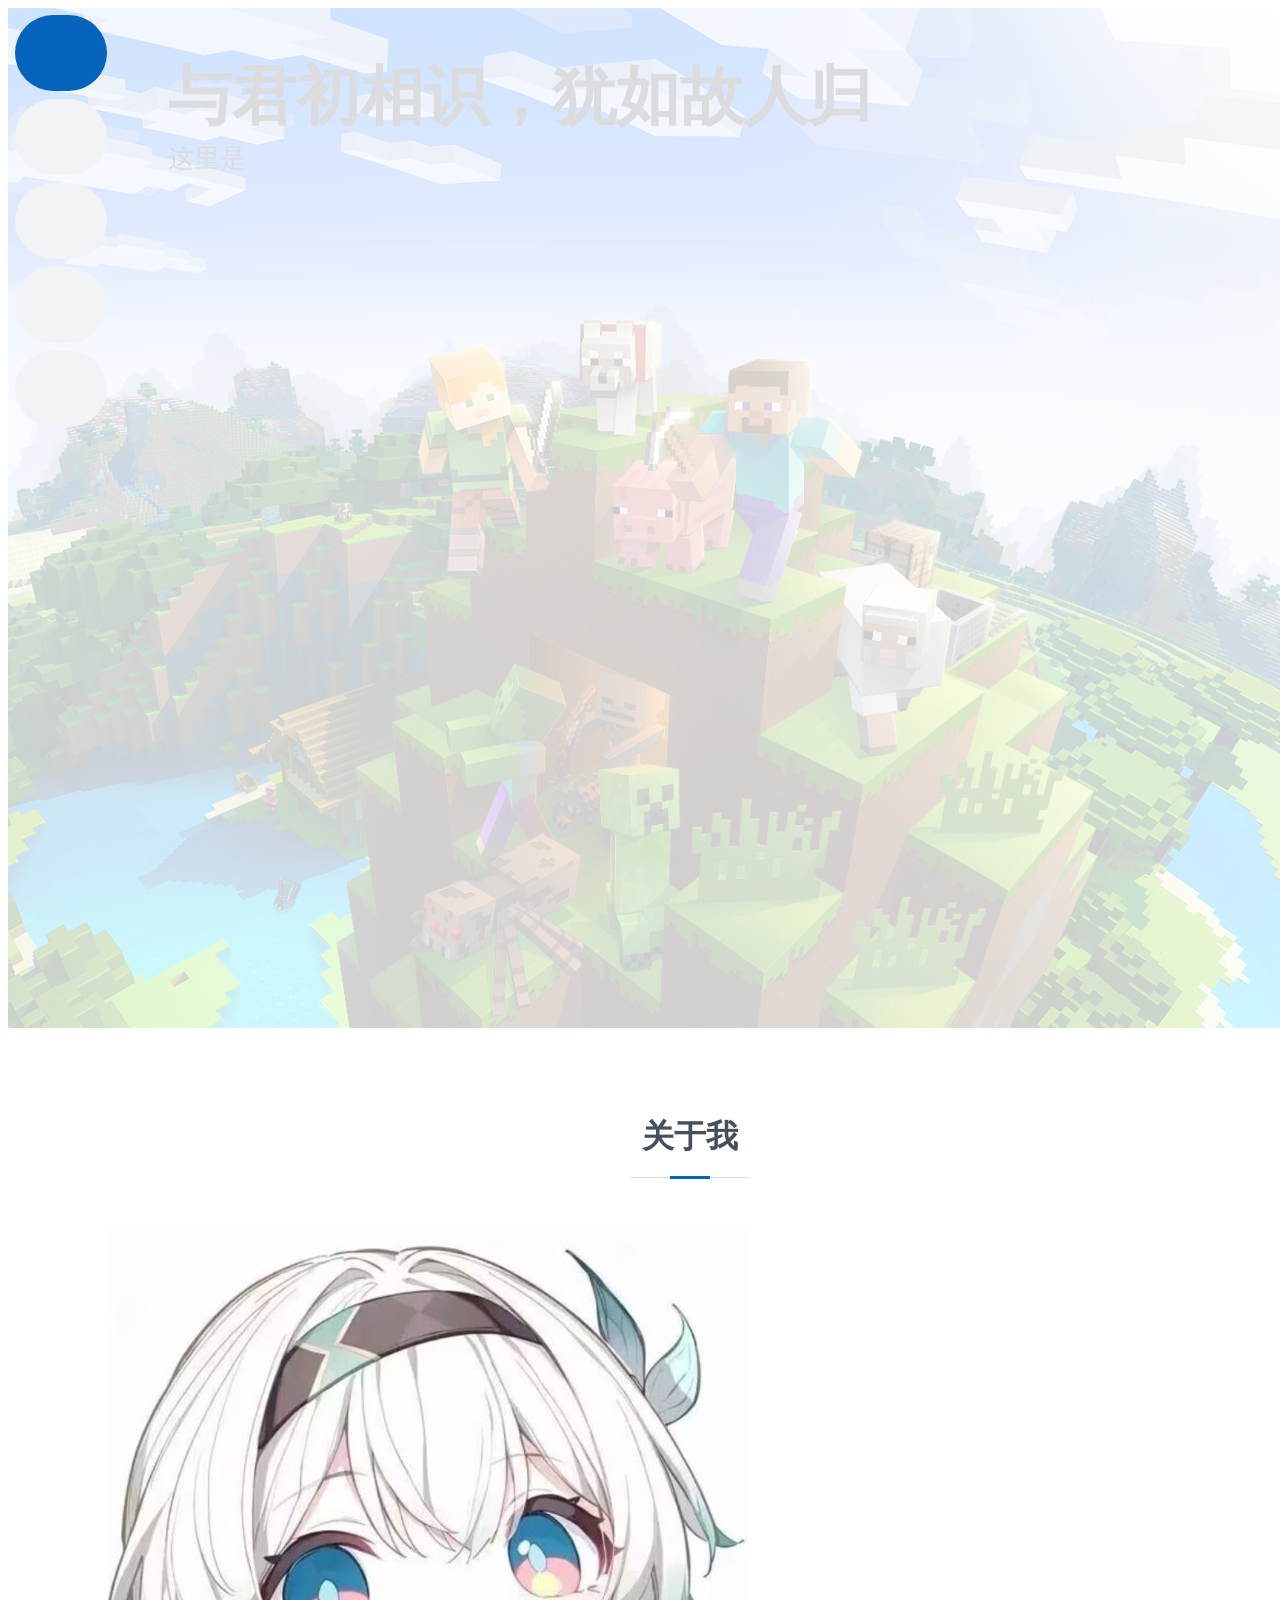
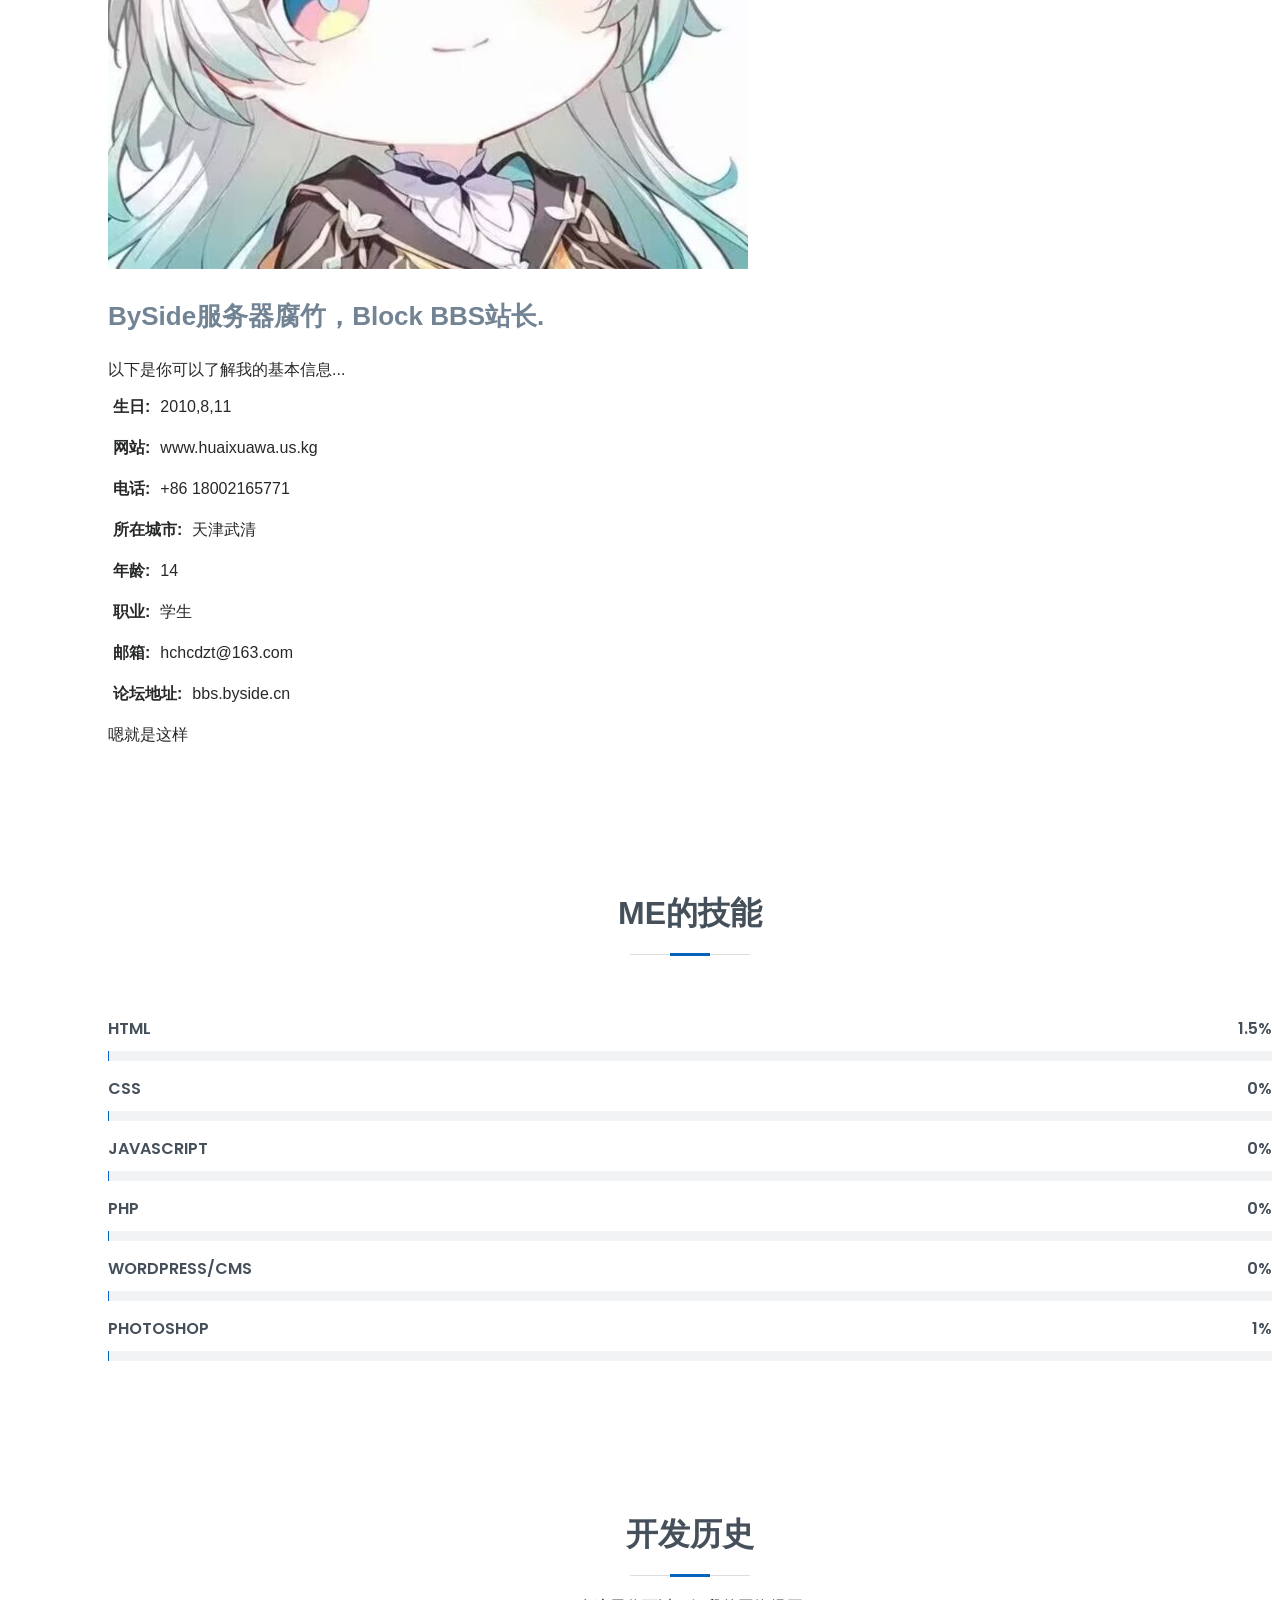
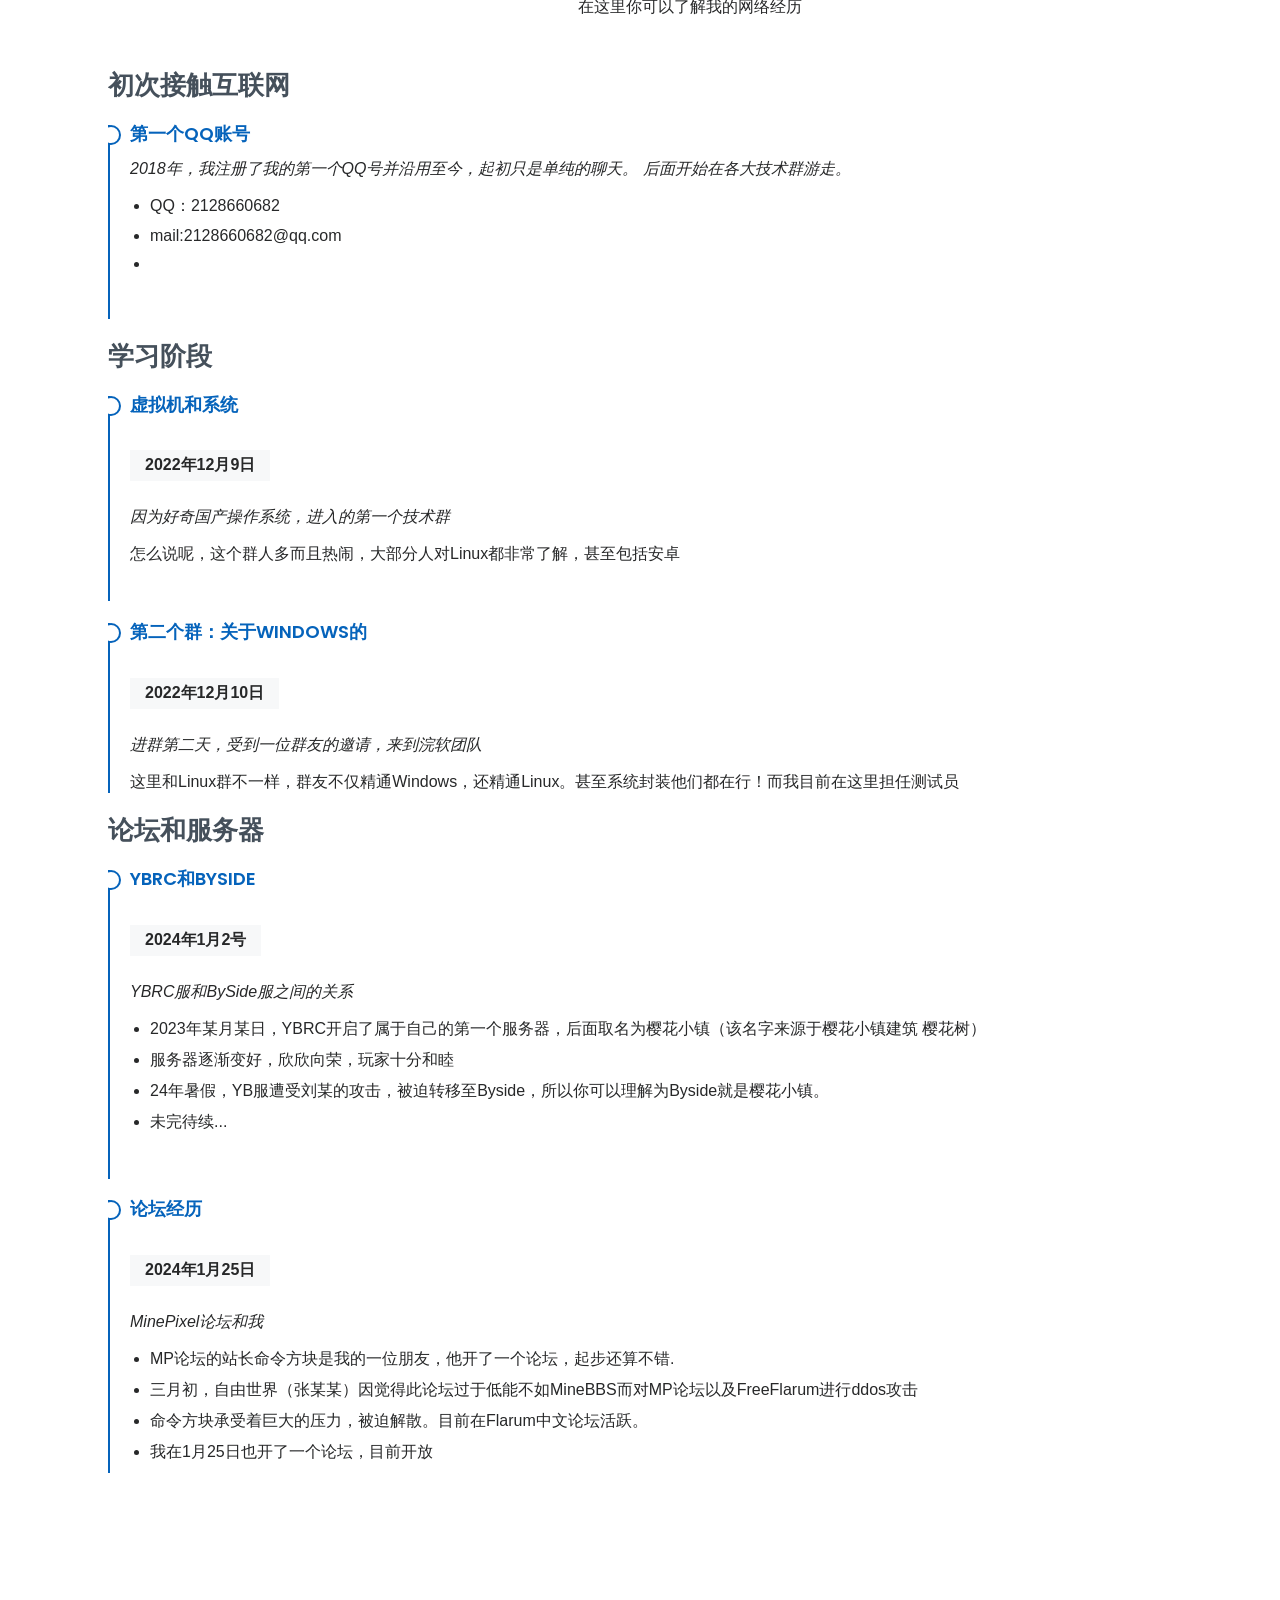
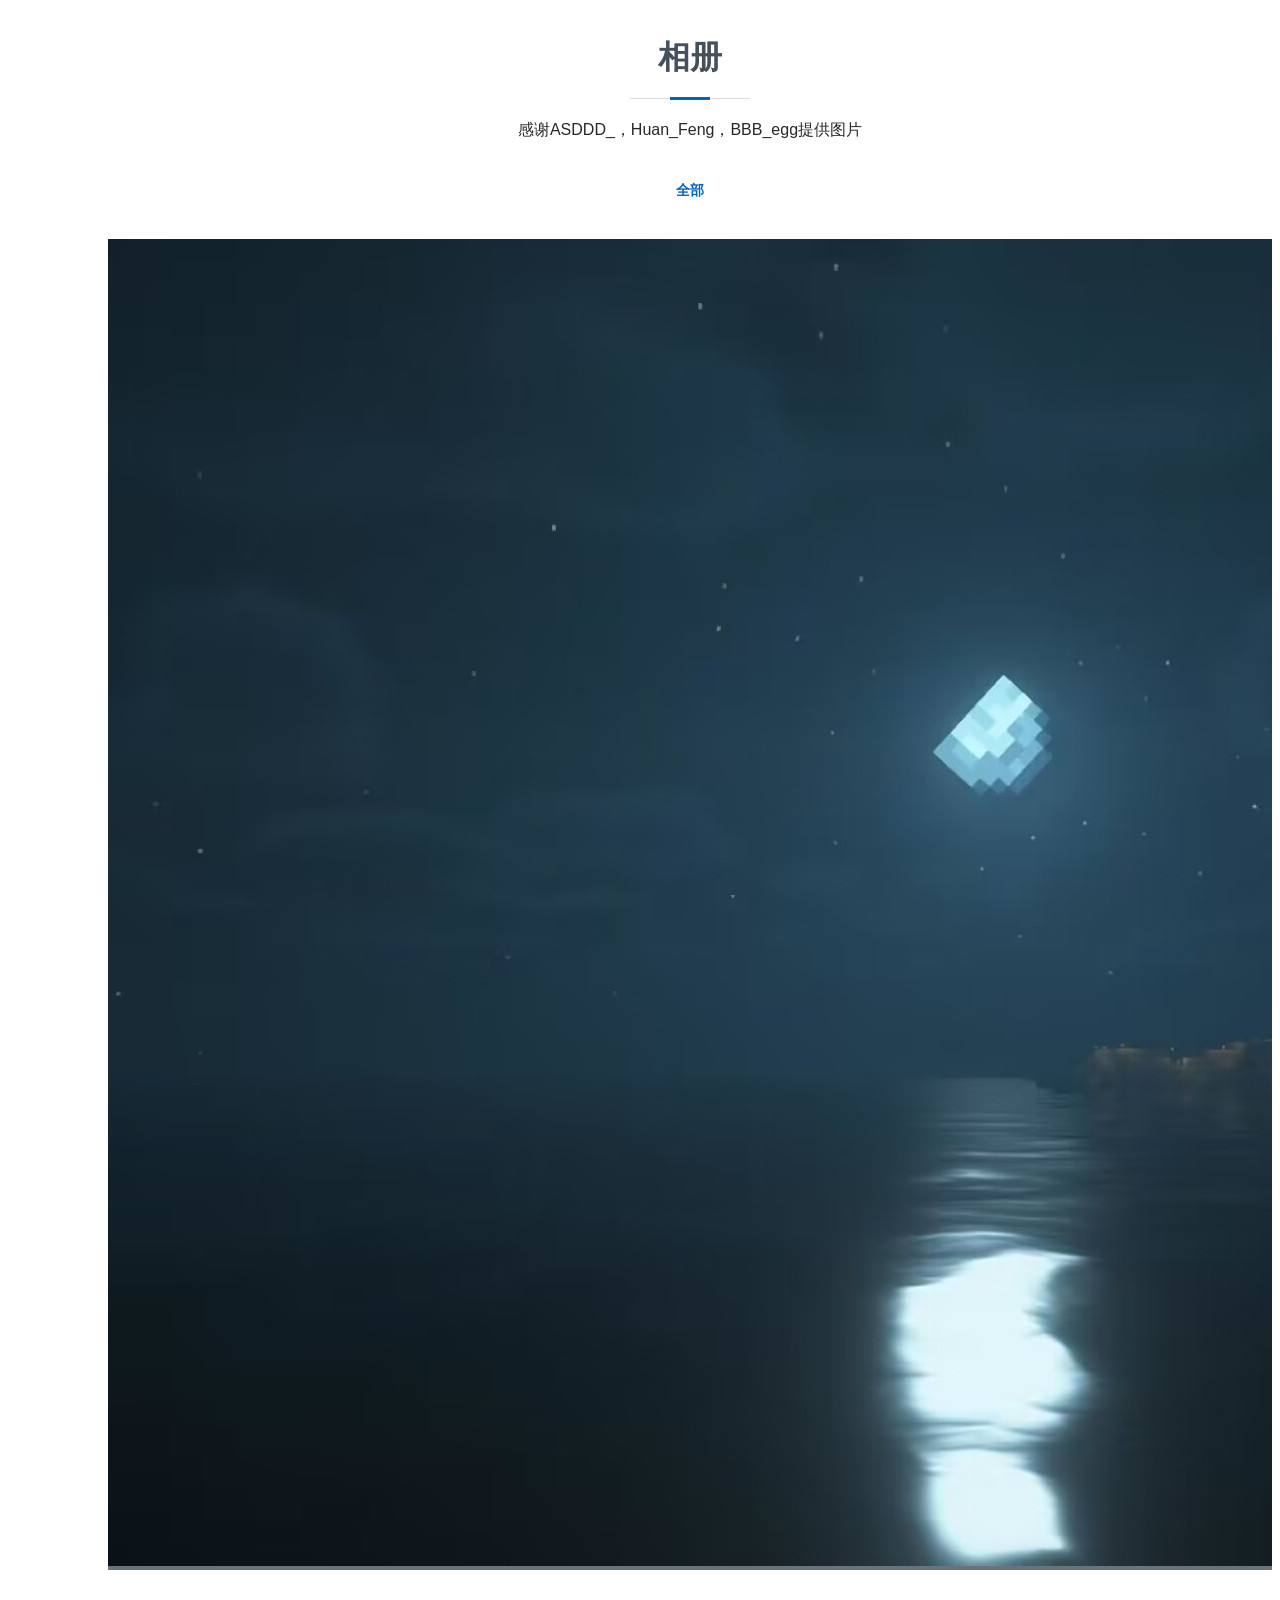
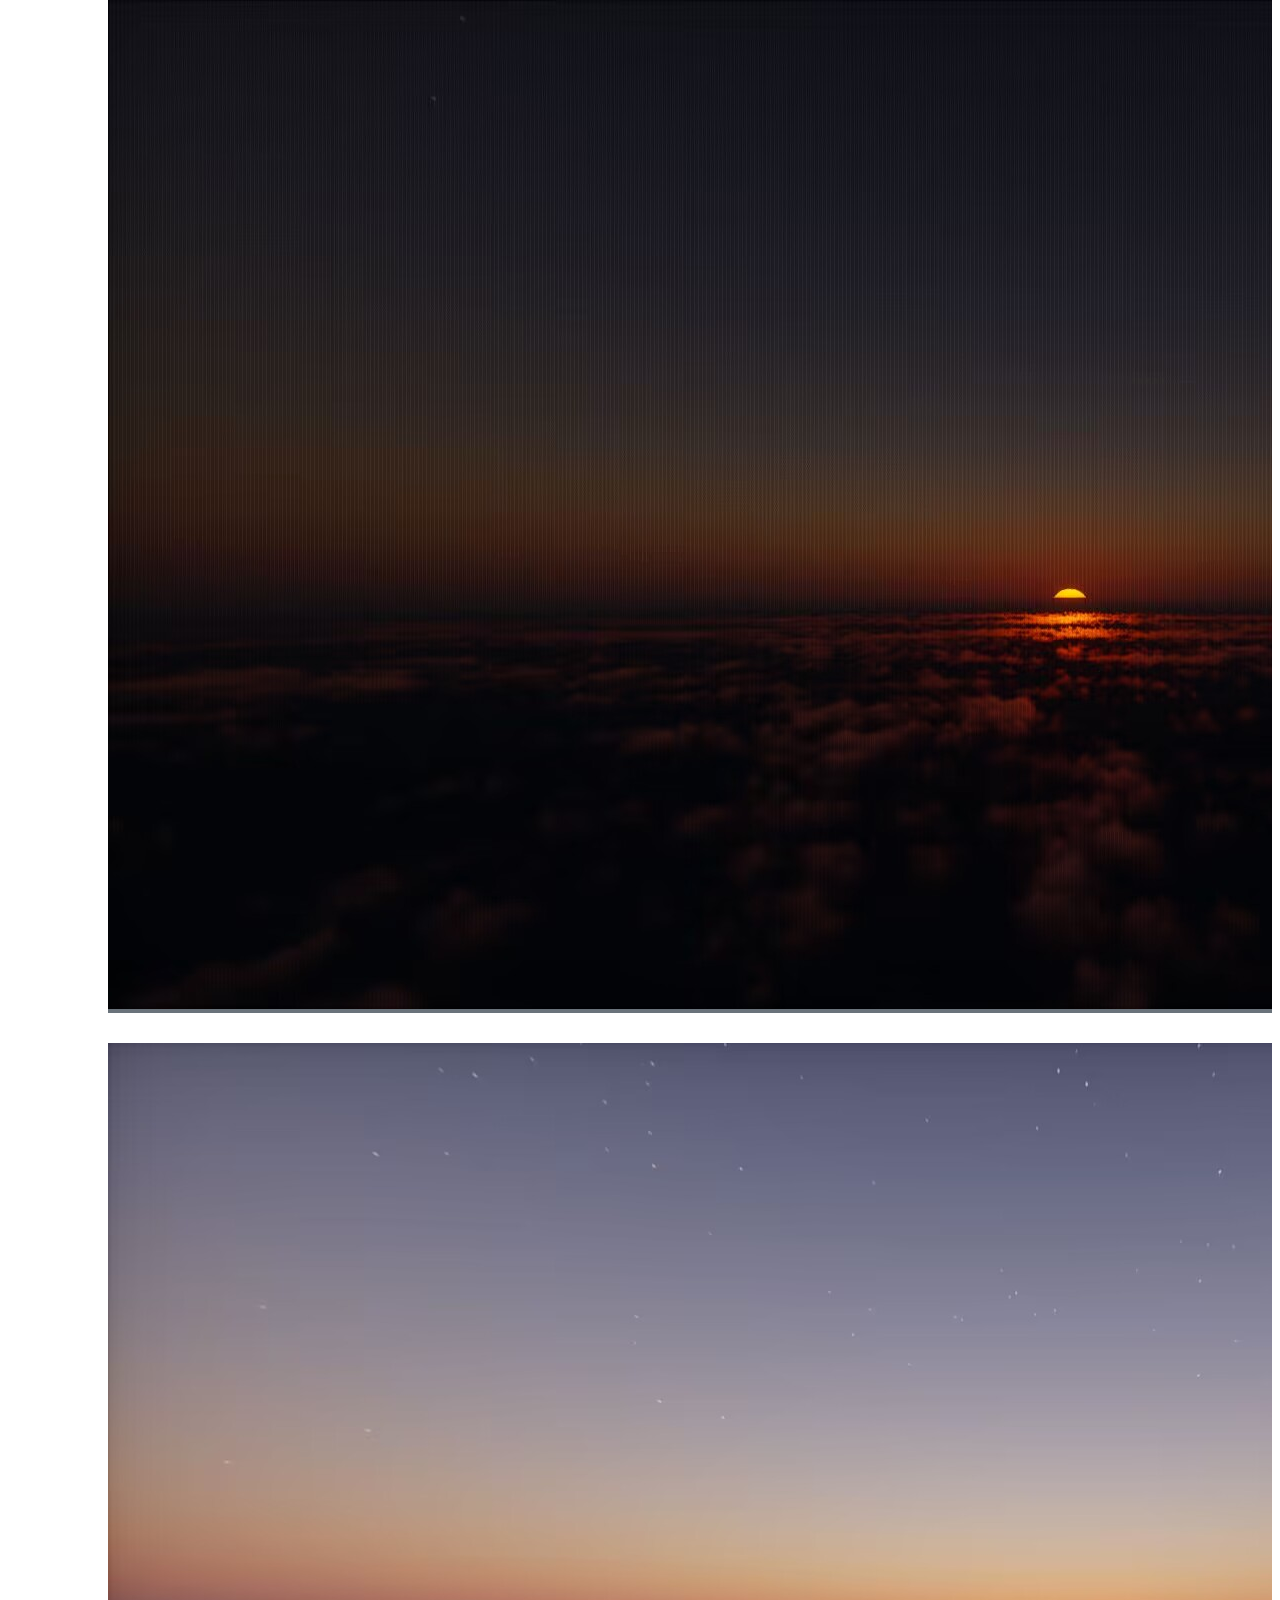
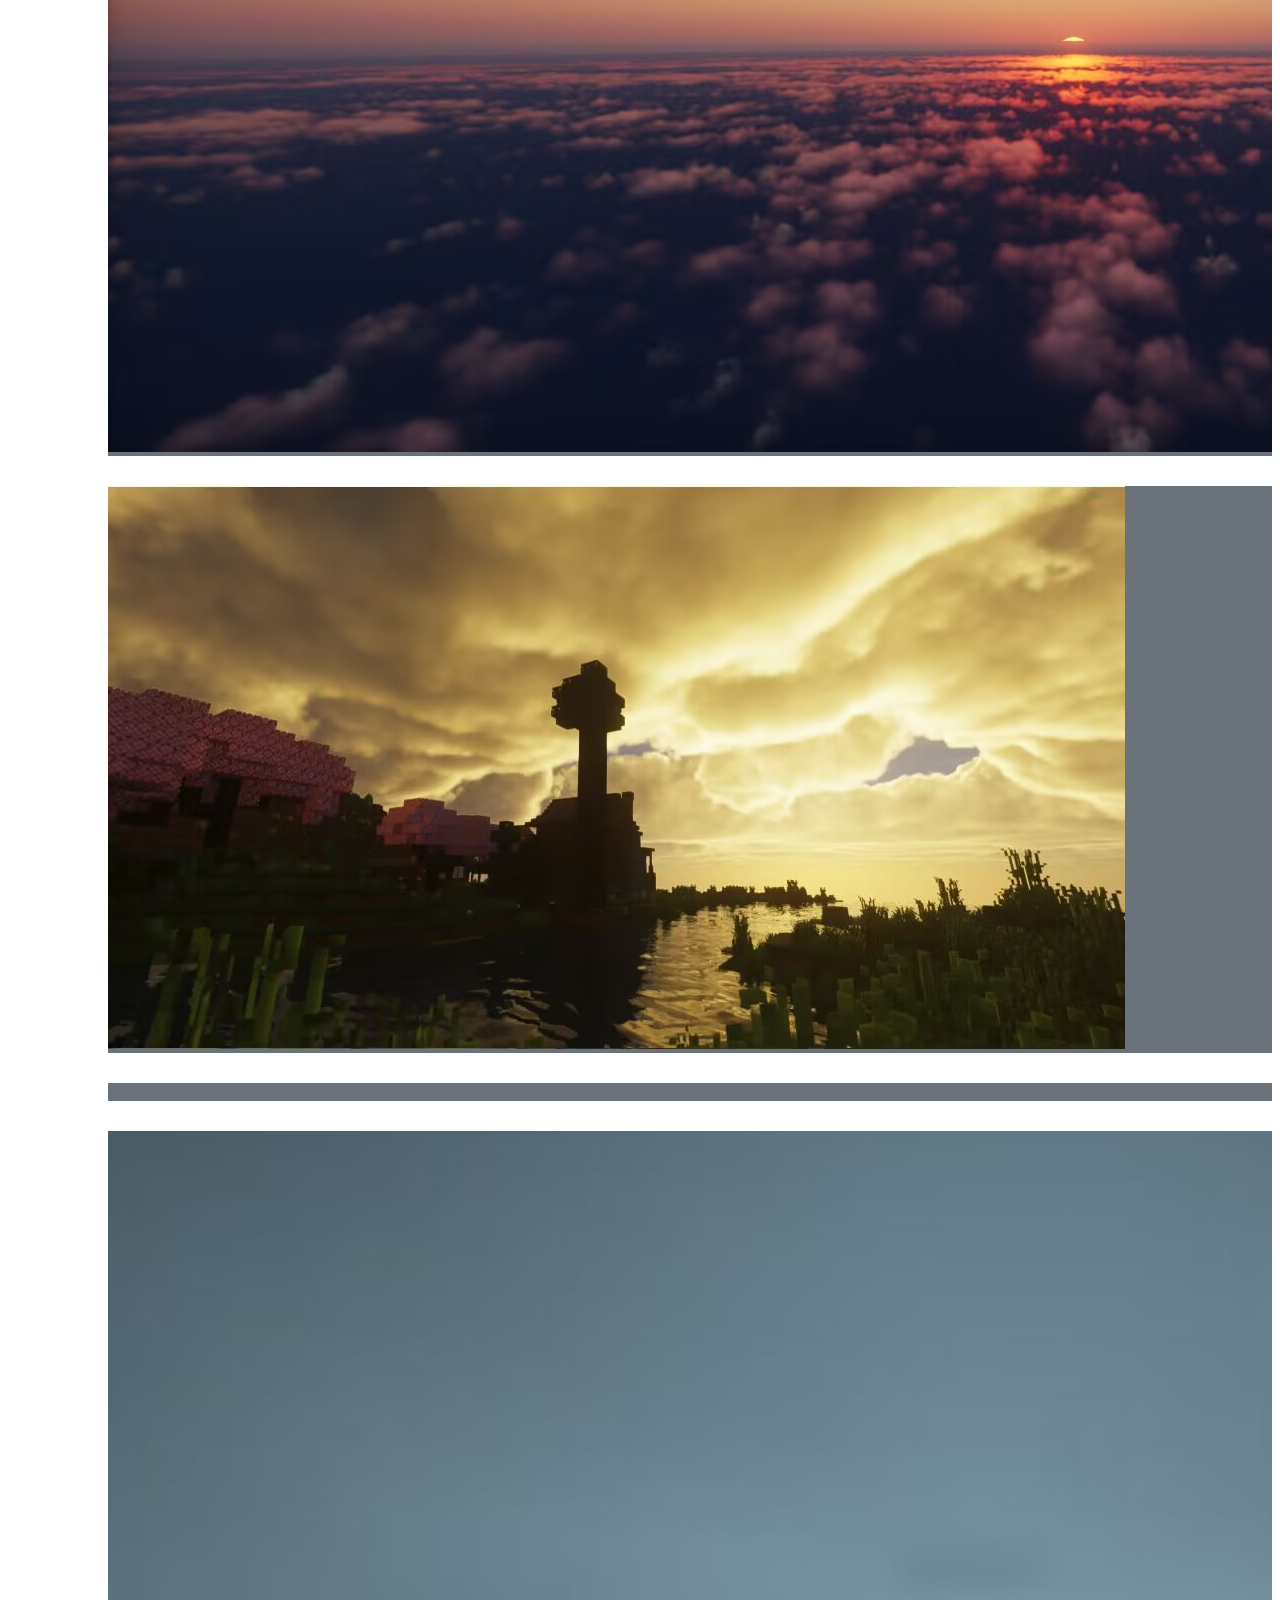
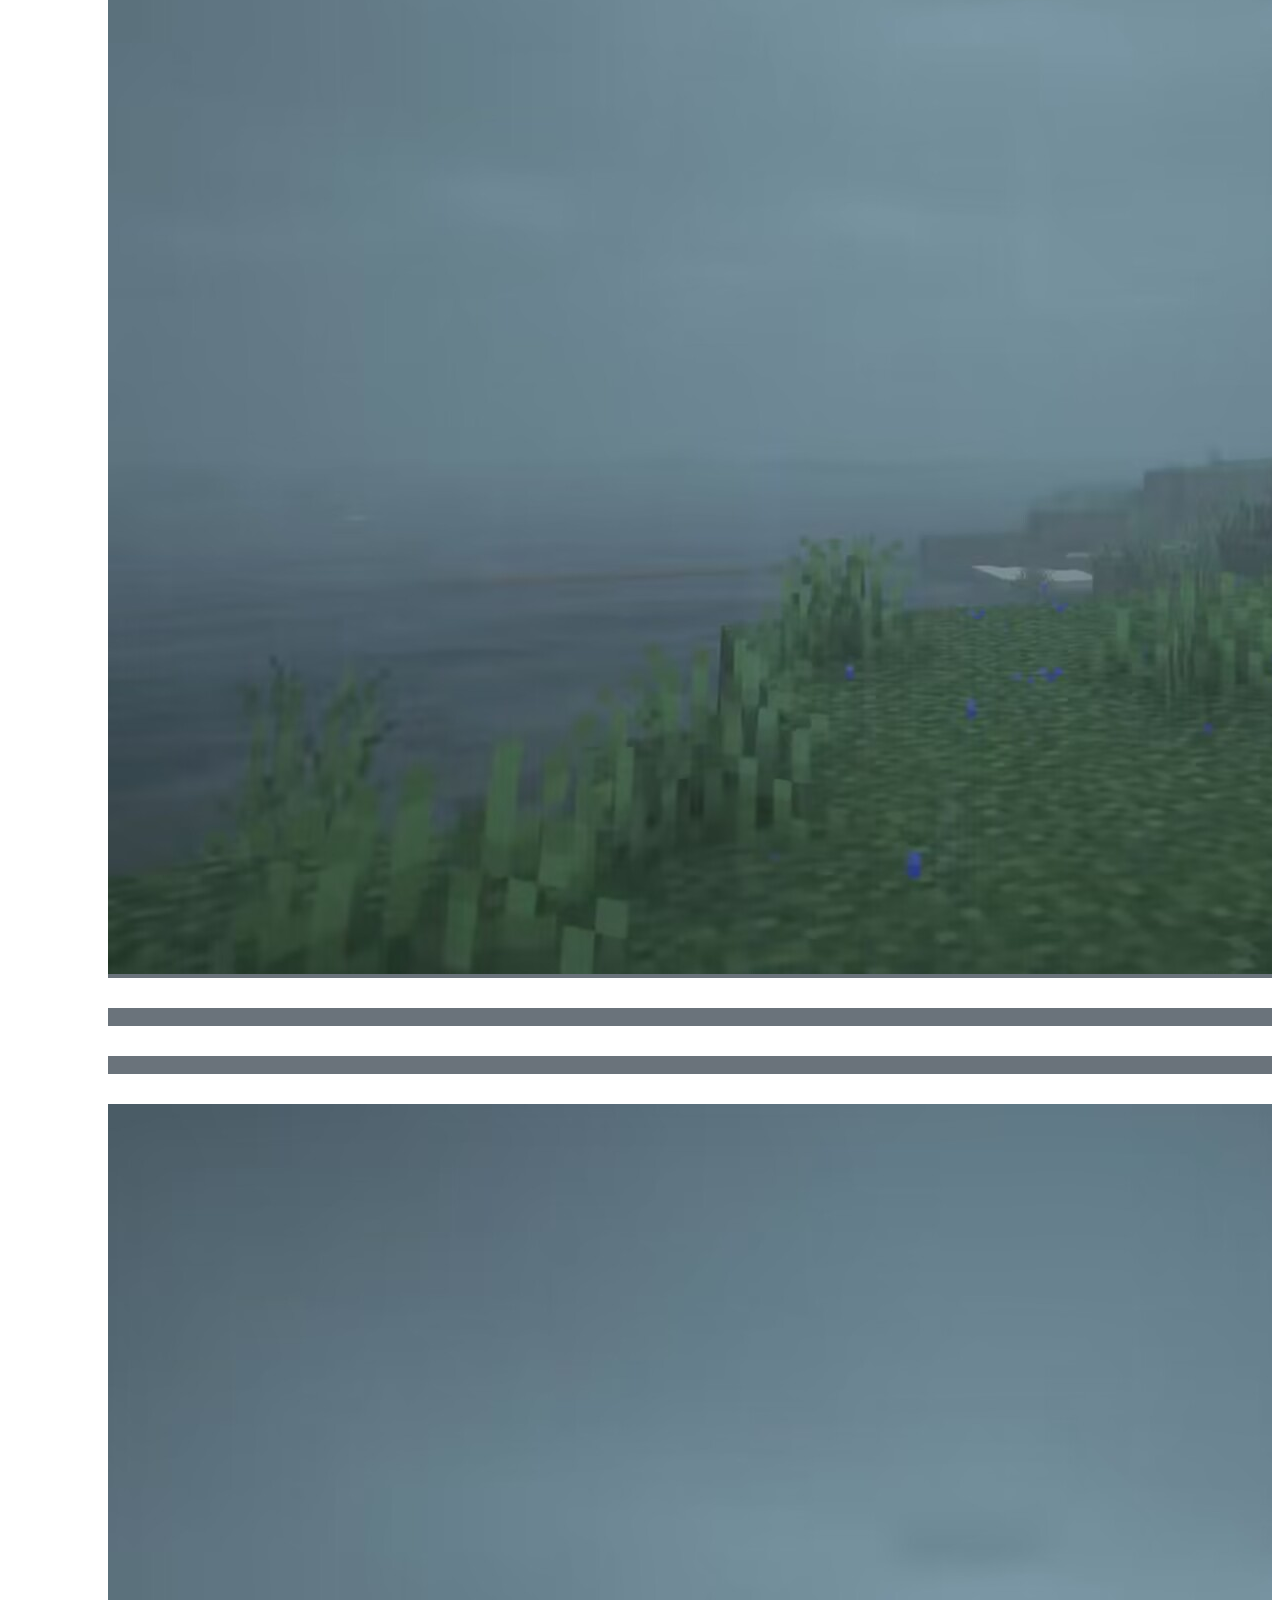
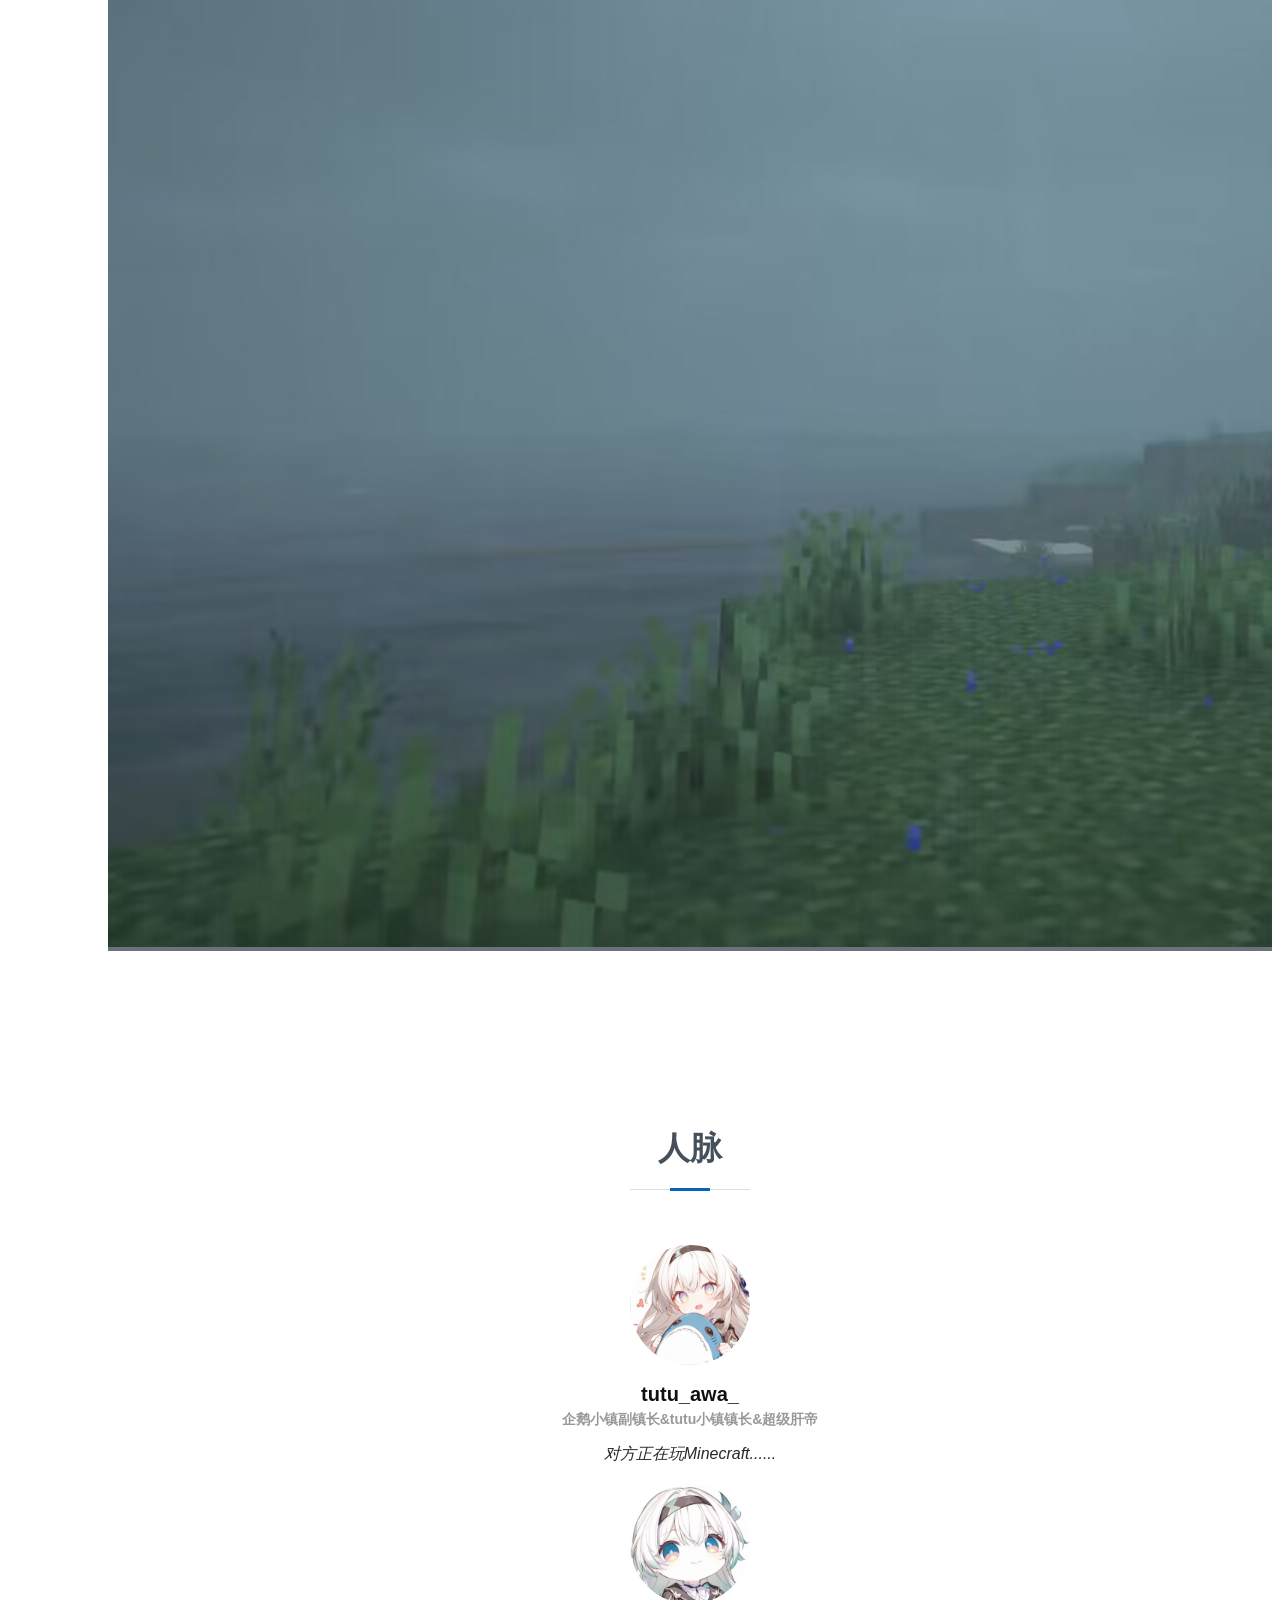
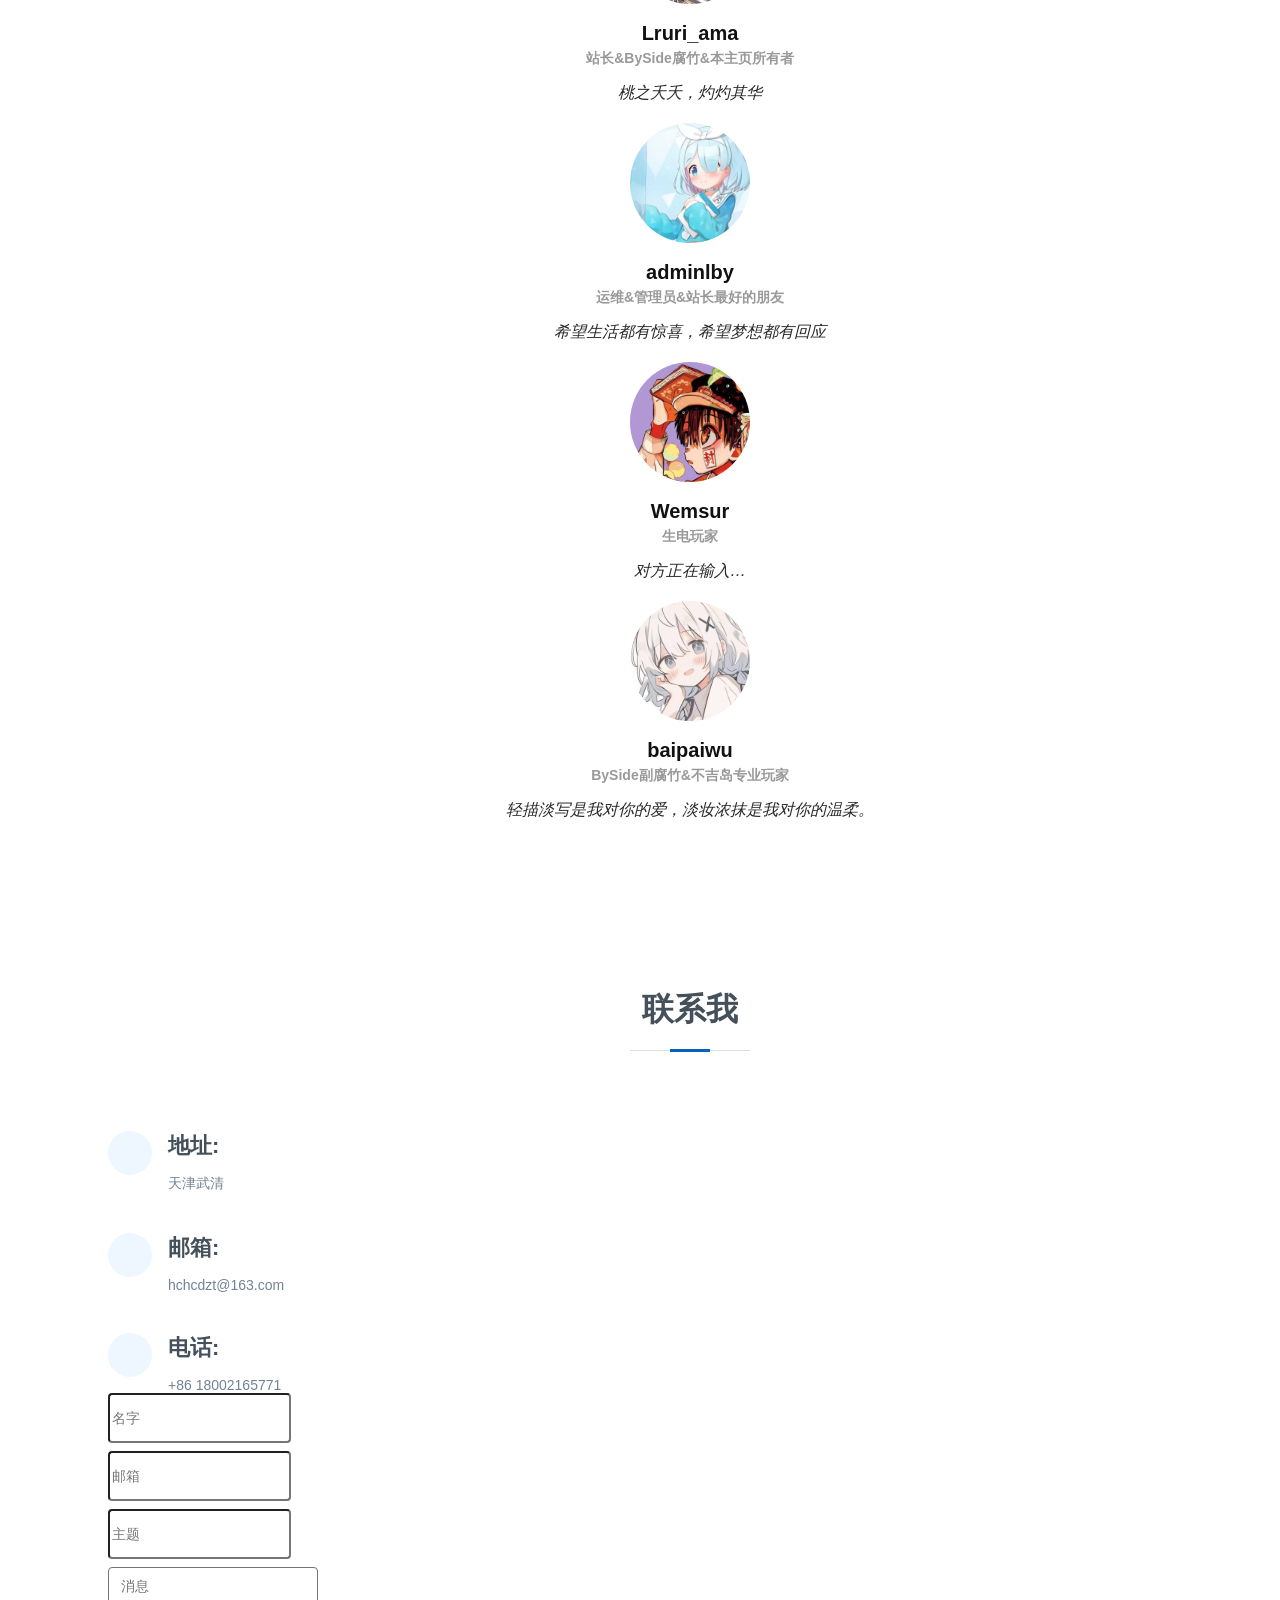
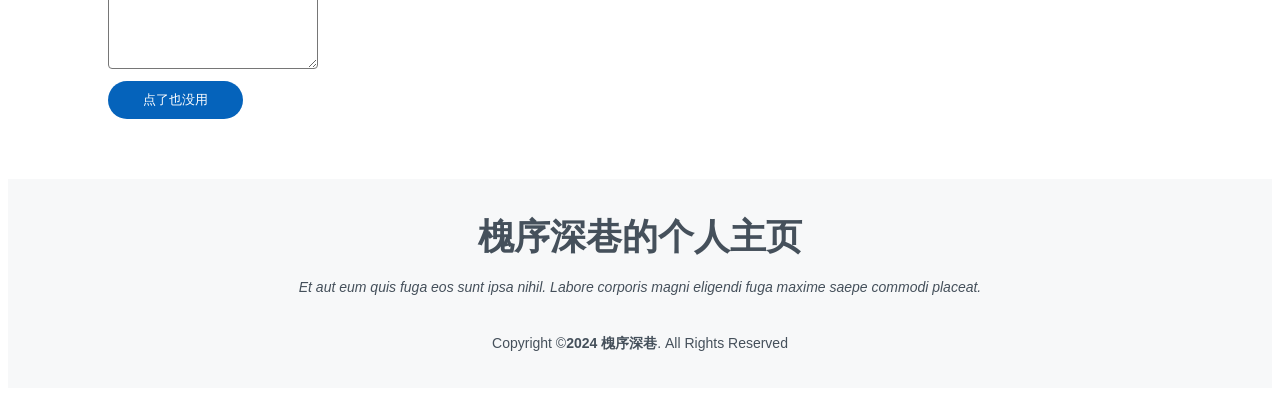
==== commit b3ab3d71: "Update index.html" ====
--- a/index.html
+++ b/index.html
@@ -111,53 +111,7 @@
       </div>
     </section><!-- End About Section -->
 
-    <!-- ======= Facts Section ======= -->
-    <section id="facts" class="facts">
-      <div class="container" data-aos="fade-up">
-
-        <div class="section-title">
-          <h2>兴趣爱好</h2>
-          <p></p>
-        </div>
-
-        <div class="row">
-
-          <div class="col-lg-3 col-md-6">
-            <div class="count-box">
-              <i class="bi bi-emoji-smile"></i>
-              <span data-purecounter-start="0" data-purecounter-end="232" data-purecounter-duration="1" class="purecounter"></span>
-              <p>游戏</p>
-            </div>
-          </div>
-
-          <div class="col-lg-3 col-md-6 mt-5 mt-md-0">
-            <div class="count-box">
-              <i class="bi bi-journal-richtext"></i>
-              <span data-purecounter-start="0" data-purecounter-end="6" data-purecounter-duration="1" class="purecounter"></span>
-              <p>我的项目</p>
-            </div>
-          </div>
-
-          <div class="col-lg-3 col-md-6 mt-5 mt-lg-0">
-            <div class="count-box">
-              <i class="bi bi-headset"></i>
-              <span data-purecounter-start="0" data-purecounter-end="12" data-purecounter-duration="1" class="purecounter"></span>
-              <p>在线时间/小时</p>
-            </div>
-          </div>
-
-          <div class="col-lg-3 col-md-6 mt-5 mt-lg-0">
-            <div class="count-box">
-              <i class="bi bi-award"></i>
-              <span data-purecounter-start="0" data-purecounter-end="25" data-purecounter-duration="1" class="purecounter"></span>
-              <p>不知道啥玩意</p>
-            </div>
-          </div>
-
-        </div>
-
-      </div>
-    </section><!-- End Facts Section -->
+    
 
     <!-- ======= Skills Section ======= -->
     <section id="skills" class="skills section-bg">
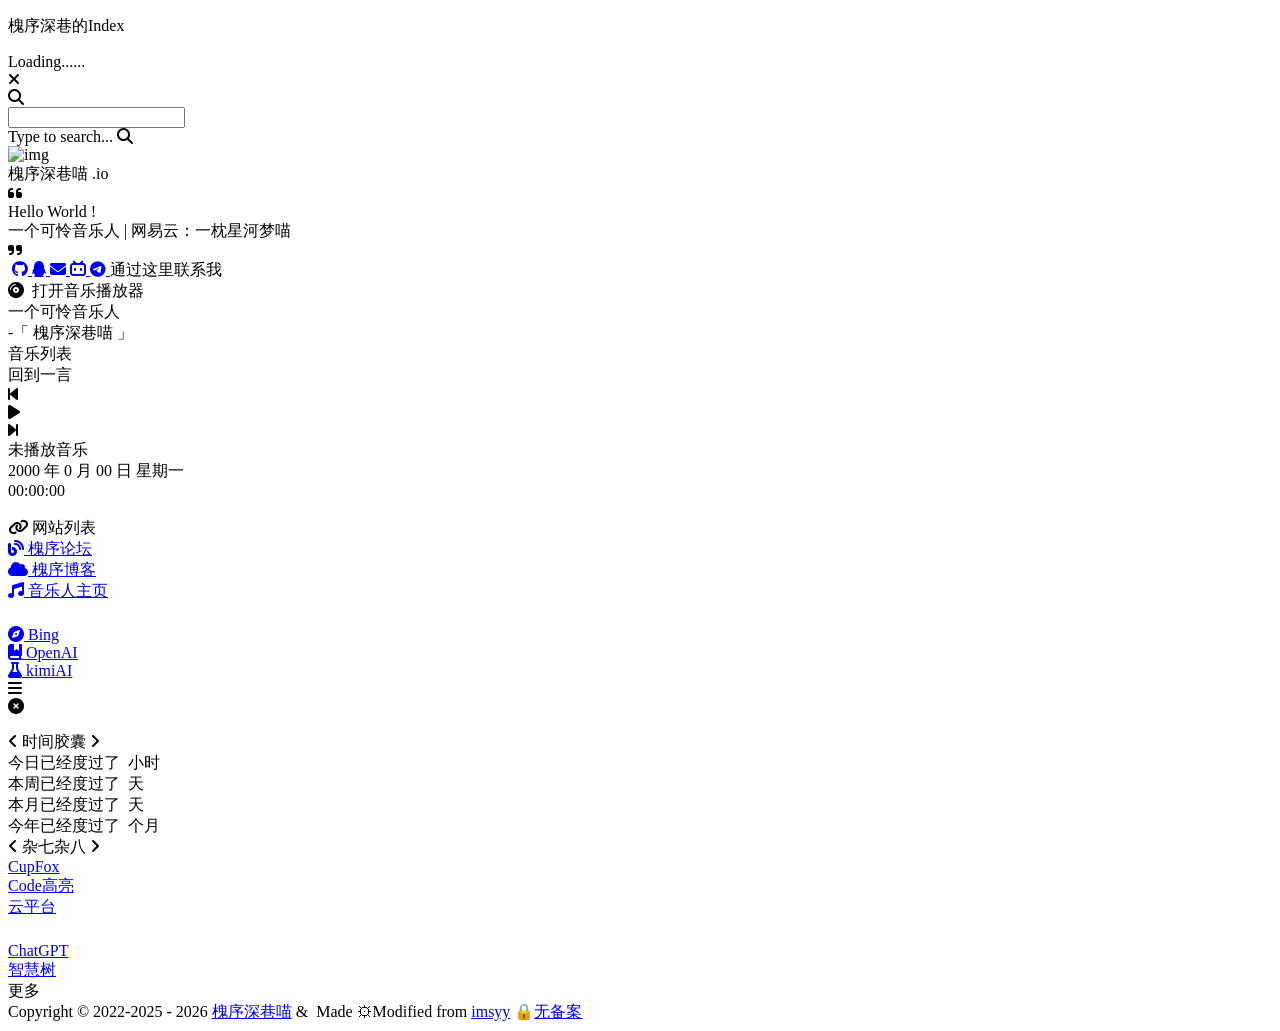
==== commit f7d5d40b: "Add files via upload" ====
--- a/index.html
+++ b/index.html
@@ -1,586 +1,585 @@
 <!DOCTYPE html>
-<html lang="cn">
+<html lang="zh-CN">
 
 <head>
-  <meta charset="utf-8">
-  <meta content="width=device-width, initial-scale=1.0" name="viewport">
-
-  <title>槐序深巷的个人主页</title>
-  <meta content="" name="description">
-  <meta content="" name="keywords">
-
-  <!-- Favicons -->
-  <link href="img/profile-img.jpg" rel="icon">
-  <link href="img/apple-touch-icon.png" rel="apple-touch-icon">
-
-  <!-- Google Fonts -->
-  <link href="https://fonts.googleapis.com/css?family=Open+Sans:300,300i,400,400i,600,600i,700,700i|Raleway:300,300i,400,400i,500,500i,600,600i,700,700i|Poppins:300,300i,400,400i,500,500i,600,600i,700,700i" rel="stylesheet">
-
-  <!-- Vendor CSS Files -->
-  <link href="vendor/aos/aos.css" rel="stylesheet">
-  <link href="vendor/bootstrap/css/bootstrap.min.css" rel="stylesheet">
-  <link href="bootstrap-icons/bootstrap-icons.css" rel="stylesheet">
-  <link href="vendor/boxicons/css/boxicons.min.css" rel="stylesheet">
-  <link href="vendor/glightbox/css/glightbox.min.css" rel="stylesheet">
-  <link href="vendor/swiper/swiper-bundle.min.css" rel="stylesheet">
-
-  <!-- Template Main CSS File -->
-  <link href="css/style.css" rel="stylesheet">
-
-  <!-- =======================================================
-  * Template Name: MyResume - v4.3.0
-  * Template URL: https://bootstrapmade.com/free-html-bootstrap-template-my-resume/
-  * Author: BootstrapMade.com
-  * License: https://bootstrapmade.com/license/
-  ======================================================== -->
+    <!-- 基础信息 -->
+    <meta charset="utf-8">
+    <meta http-equiv="Access-Control-Allow-Origin" content="*">
+    <!-- 强制 HTTPS，若不需要可删除，但可能出现问题 -->
+    <meta http-equiv="Content-Security-Policy" content="upgrade-insecure-requests">
+    <meta name="renderer" content="webkit" />
+    <meta http-equiv="X-UA-Compatible" content="IE=edge,chrome=1" />
+    <meta name="force-rendering" content="webkit" />
+    <meta name="viewport" content="width=device-width, initial-scale=1">
+    <meta name="theme-color" content="#424242" />
+    <meta name="description" content="槐序深巷Index">
+    <meta name="keywords" content="Index">
+    <meta name="author" content="槐序深巷Index">
+    <title>槐序深巷Index</title>
+    <!-- jQuery -->
+    <script src="https://lf9-cdn-tos.bytecdntp.com/cdn/expire-1-y/jquery/3.5.1/jquery.min.js"></script>
+    <!-- HarmonyOS Sans -->
+    <!-- 本站 CDN 已开启防盗链，非本站域名不可访问，请更改链接为下方内容，否则自定义字体将失效 -->
+    <!-- https://s1.hdslb.com/bfs/static/jinkela/long/font/regular.css -->
+    <link rel="stylesheet" href="https://s1.hdslb.com/bfs/static/jinkela/long/font/regular.css" />
+    <!-- 引入样式 -->
+    <link rel="stylesheet" type="text/css"
+        href="https://lf9-cdn-tos.bytecdntp.com/cdn/expire-1-y/bootstrap/5.1.0/css/bootstrap.min.css">
+    <link rel="stylesheet" type="text/css" href="./css/style.css">
+    <link rel="stylesheet" type="text/css" href="./css/mobile.css">
+    <link rel="stylesheet" type="text/css" href="./css/loading.css">
+    <link rel="stylesheet" type="text/css" href="./css/animation.css">
+    <link rel="icon" href="./img/icon/logo.png">
+    <link rel="apple-touch-icon" href="./img/icon/logo.png">
+    <!-- Izitoast -->
+    <link rel="stylesheet" href="https://lf3-cdn-tos.bytecdntp.com/cdn/expire-1-y/izitoast/1.4.0/css/iziToast.min.css">
+    <script type="text/javascript"
+        src="https://lf26-cdn-tos.bytecdntp.com/cdn/expire-1-y/izitoast/1.4.0/js/iziToast.min.js">
+    </script>
+    <!-- Search Box -->
+    <!--
+    <script src="https://code.jquery.com/jquery-3.5.1.js"></script>
+    <script src="https://kit.fontawesome.com/a076d05399.js"></script>
+    -->
+    <!-- FontAwesome -->
+    <link rel="stylesheet" href="https://cdn.bootcdn.net/ajax/libs/font-awesome/6.1.2/css/all.min.css">
+    <!-- Aplayer -->
+    <link rel="stylesheet" href="https://lf9-cdn-tos.bytecdntp.com/cdn/expire-1-y/aplayer/1.10.1/APlayer.min.css"
+        crossorigin="anonymous" referrerpolicy="no-referrer" />
+    <script src="https://lf3-cdn-tos.bytecdntp.com/cdn/expire-1-y/aplayer/1.10.1/APlayer.min.js" crossorigin="anonymous"
+        referrerpolicy="no-referrer"></script>
+    <!-- <script src="./js/Meting.js" crossorigin="anonymous" referrerpolicy="no-referrer"></script> -->
+    <!-- IE Out -->
+    <script>
+        if ( /*@cc_on!@*/ false || (!!window.MSInputMethodContext && !!document.documentMode)) window.location.href =
+            "/upgrade-your-browser/index.html?referrer=" + encodeURIComponent(window.location.href);
+    </script>
+    <!-- PWA -->
+    <link rel="manifest" href="/manifest.json">
+    <!-- 51.LA 统计 -->
+    <script src="./js/51LA.js"></script>
 </head>
 
 <body>
+    <!--加载动画-->
+    <div id="loading-box">
+        <div class="loading-left-bg"></div>
+        <div class="loading-right-bg"></div>
+        <div class="spinner-box">
+            <div class="loader">
+                <div class="inner one"></div>
+                <div class="inner two"></div>
+                <div class="inner three"></div>
+            </div>
+            <div class="loading-word">
+                <p class="loading-title" id="loading-title">槐序深巷的Index</p>
+                <span id="loading-text">Loading......</span>
+            </div>
+        </div>
+    </div>
+    <section id="section" class="section">
+        <!-- 背景图片 -->
+        <style type="text/css">
+            body{
+              background: url("img/background1.webp") no-repeat center center fixed;
+                          /*兼容浏览器版本*/
+                          -webkit-background-size: cover;
+                          -o-background-size: cover;                
+                          background-size: cover;
+            } /*背景图*/
+       
+            .test {
+              margin-top: 100px;
+            }
+          </style>
+        <!-- 鼠标指针 -->
+        <div id="g-pointer-1"></div>
+        <div id="g-pointer-2"></div>
+        <!-- 主体内容 -->
+        <main id="main" class="main">
+            <!-- 搜索框 -->
+            <div class="close-btn">
+                <span class="fas fa-times"></span>
+            </div>
+            <div class="search-btn">
+                <span class="fas fa-search"></span>
+            </div>
+            <div class="search-data">
+                <input type="text" id="inp" required/>
+                <div class="line"></div>
+                <label>Type to search...</label>
+                <span class="fas fa-search" id="btn"></span>
+            </div>
 
-  <!-- ======= Mobile nav toggle button ======= -->
-  <!-- <button type="button" class="mobile-nav-toggle d-xl-none"><i class="bi bi-list mobile-nav-toggle"></i></button> -->
-  <i class="bi bi-list mobile-nav-toggle d-xl-none"></i>
-  <!-- ======= Header ======= -->
-  <header id="header" class="d-flex flex-column justify-content-center">
+            <script>
+                var oInp = document.getElementById('inp');
+                var oBtn = document.getElementById('btn');
+            
+                oBtn.onclick = function () {
+                    Search();
+                }
+            
+                document.onkeydown = function () {
+                    if (event.keyCode == 13) {
+                        Search();
+                    }
+                }
+            
+                function Search() {
+                    var url = 'https://cn.bing.com/search?q=' + oInp.value;
+                    window.open(url,'_self');
+                }
+            </script>
 
-    <nav id="navbar" class="navbar nav-menu">
-      <ul>
-        <li><a href="#hero" class="nav-link scrollto active"><i class="bx bx-home"></i> <span>主页</span></a></li>
-        <li><a href="#about" class="nav-link scrollto"><i class="bx bx-user"></i> <span>关于</span></a></li>
-        <li><a href="#resume" class="nav-link scrollto"><i class="bx bx-file-blank"></i> <span>开发历史</span></a></li>
-        <li><a href="#portfolio" class="nav-link scrollto"><i class="bx bx-book-content"></i> <span>图库</span></a></li>
-        <li><a href="#contact" class="nav-link scrollto"><i class="bx bx-envelope"></i> <span>联系me</span></a></li>
-      </ul>
-    </nav><!-- .nav-menu -->
-
-  </header><!-- End Header -->
-
-  <!-- ======= Hero Section ======= -->
-  <section id="hero" class="d-flex flex-column justify-content-center">
-    <div class="container" data-aos="zoom-in" data-aos-delay="100">
-      <h1>与君初相识，犹如故人归</h1>
-      <p>这里是 <span class="typed" data-typed-items="槐序深巷的个人主页"></span></p>
-      
-
-    </div>
-  </section><!-- End Hero -->
-
-  <main id="main">
-
-    <!-- ======= About Section ======= -->
-    <section id="about" class="about">
-      <div class="container" data-aos="fade-up">
-
-        <div class="section-title">
-          <h2>关于我</h2>
-          <p></p>
-        </div>
-
-        <div class="row">
-          <div class="col-lg-4">
-            <img src="img/profile-img.jpg" class="img-fluid" alt="">
-          </div>
-          <div class="col-lg-8 pt-4 pt-lg-0 content">
-            <h3>BySide服务器腐竹，Block BBS站长.</h3>
-            <p class="fst-italic">
-              以下是你可以了解我的基本信息...
-            </p>
-            <div class="row">
-              <div class="col-lg-6">
-                <ul>
-                  <li><i class="bi bi-chevron-right"></i> <strong>生日:</strong> <span>2010,8,11</span></li>
-                  <li><i class="bi bi-chevron-right"></i> <strong>网站:</strong> <span>www.huaixuawa.us.kg</span></li>
-                  <li><i class="bi bi-chevron-right"></i> <strong>电话:</strong> <span>+86 18002165771</span></li>
-                  <li><i class="bi bi-chevron-right"></i> <strong>所在城市:</strong> <span>天津武清</span></li>
-                </ul>
-              </div>
-              <div class="col-lg-6">
-                <ul>
-                  <li><i class="bi bi-chevron-right"></i> <strong>年龄:</strong> <span>14</span></li>
-                  <li><i class="bi bi-chevron-right"></i> <strong>职业:</strong> <span>学生</span></li>
-                  <li><i class="bi bi-chevron-right"></i> <strong>邮箱:</strong> <span>hchcdzt@163.com</span></li>
-                  <li><i class="bi bi-chevron-right"></i> <strong>论坛地址:</strong> <span>bbs.byside.cn</span></li>
-                </ul>
-              </div>
-            </div>
-            <p>
-             嗯就是这样
-          </div>
-        </div>
-
-      </div>
-    </section><!-- End About Section -->
-
-    
-
-    <!-- ======= Skills Section ======= -->
-    <section id="skills" class="skills section-bg">
-      <div class="container" data-aos="fade-up">
-
-        <div class="section-title">
-          <h2>me的技能</h2>
-          <p></p>
-        </div>
-
-        <div class="row skills-content">
-
-          <div class="col-lg-6">
-
-            <div class="progress">
-              <span class="skill">HTML <i class="val">1.5%</i></span>
-              <div class="progress-bar-wrap">
-                <div class="progress-bar" role="progressbar" aria-valuenow="1.5" aria-valuemin="0" aria-valuemax="100"></div>
-              </div>
-            </div>
-
-            <div class="progress">
-              <span class="skill">CSS <i class="val">0%</i></span>
-              <div class="progress-bar-wrap">
-                <div class="progress-bar" role="progressbar" aria-valuenow="0" aria-valuemin="0" aria-valuemax="100"></div>
-              </div>
-            </div>
-
-            <div class="progress">
-              <span class="skill">JavaScript <i class="val">0%</i></span>
-              <div class="progress-bar-wrap">
-                <div class="progress-bar" role="progressbar" aria-valuenow="0" aria-valuemin="0" aria-valuemax="100"></div>
-              </div>
-            </div>
-
-          </div>
-
-          <div class="col-lg-6">
-
-            <div class="progress">
-              <span class="skill">PHP <i class="val">0%</i></span>
-              <div class="progress-bar-wrap">
-                <div class="progress-bar" role="progressbar" aria-valuenow="0" aria-valuemin="0" aria-valuemax="100"></div>
-              </div>
-            </div>
-
-            <div class="progress">
-              <span class="skill">WordPress/CMS <i class="val">0%</i></span>
-              <div class="progress-bar-wrap">
-                <div class="progress-bar" role="progressbar" aria-valuenow="0" aria-valuemin="0" aria-valuemax="100"></div>
-              </div>
-            </div>
-
-            <div class="progress">
-              <span class="skill">Photoshop <i class="val">1%</i></span>
-              <div class="progress-bar-wrap">
-                <div class="progress-bar" role="progressbar" aria-valuenow="1" aria-valuemin="0" aria-valuemax="100"></div>
-              </div>
-            </div>
-
-          </div>
-
-        </div>
-
-      </div>
-    </section><!-- End Skills Section -->
-
-    <!-- ======= Resume Section ======= -->
-    <section id="resume" class="resume">
-      <div class="container" data-aos="fade-up">
-
-        <div class="section-title">
-          <h2>开发历史</h2>
-          <p>在这里你可以了解我的网络经历</p>
-        </div>
-
-        <div class="row">
-          <div class="col-lg-6">
-            <h3 class="resume-title">初次接触互联网</h3>
-            <div class="resume-item pb-0">
-              <h4>第一个QQ账号</h4>
-              <p><em>2018年，我注册了我的第一个QQ号并沿用至今，起初只是单纯的聊天。
-                后面开始在各大技术群游走。
-              </em></p>
-              <ul>
-                <li>QQ：2128660682</li>
-                <li>mail:2128660682@qq.com</li>
-                <li></li>
-              </ul>
-            </div>
-
-            <h3 class="resume-title">学习阶段</h3>
-            <div class="resume-item">
-              <h4>虚拟机和系统</h4>
-              <h5>2022年12月9日</h5>
-              <p><em>因为好奇国产操作系统，进入的第一个技术群</em></p>
-              <p>怎么说呢，这个群人多而且热闹，大部分人对Linux都非常了解，甚至包括安卓</p>
-            </div>
-            <div class="resume-item">
-              <h4>第二个群：关于Windows的</h4>
-              <h5>2022年12月10日</h5>
-              <p><em>进群第二天，受到一位群友的邀请，来到浣软团队</em></p>
-              <p>这里和Linux群不一样，群友不仅精通Windows，还精通Linux。甚至系统封装他们都在行！而我目前在这里担任测试员</p>
-            </div>
-          </div>
-          <div class="col-lg-6">
-            <h3 class="resume-title">论坛和服务器</h3>
-            <div class="resume-item">
-              <h4>YBRC和BySide</h4>
-              <h5>2024年1月2号</h5>
-              <p><em>YBRC服和BySide服之间的关系 </em></p>
-              <ul>
-                <li>2023年某月某日，YBRC开启了属于自己的第一个服务器，后面取名为樱花小镇（该名字来源于樱花小镇建筑 樱花树）</li>
-                <li>服务器逐渐变好，欣欣向荣，玩家十分和睦</li>
-                <li>24年暑假，YB服遭受刘某的攻击，被迫转移至Byside，所以你可以理解为Byside就是樱花小镇。</li>
-                <li>未完待续...</li>
-              </ul>
-            </div>
-            <div class="resume-item">
-              <h4>论坛经历</h4>
-              <h5>2024年1月25日</h5>
-              <p><em>MinePixel论坛和我</em></p>
-              <ul>
-                <li>MP论坛的站长命令方块是我的一位朋友，他开了一个论坛，起步还算不错.</li>
-                <li>三月初，自由世界（张某某）因觉得此论坛过于低能不如MineBBS而对MP论坛以及FreeFlarum进行ddos攻击</li>
-                <li>命令方块承受着巨大的压力，被迫解散。目前在Flarum中文论坛活跃。</li>
-                <li>我在1月25日也开了一个论坛，目前开放</li>
-              </ul>
-            </div>
-          </div>
-        </div>
-
-      </div>
-    </section><!-- End Resume Section -->
-
-    <!-- ======= Portfolio Section ======= -->
-    <section id="portfolio" class="portfolio section-bg">
-      <div class="container" data-aos="fade-up">
-
-        <div class="section-title">
-          <h2>相册</h2>
-          <p>感谢ASDDD_，Huan_Feng，BBB_egg提供图片</p>
-        </div>
-
-        <div class="row">
-          <div class="col-lg-12 d-flex justify-content-center" data-aos="fade-up" data-aos-delay="100">
-            <ul id="portfolio-flters">
-              <li data-filter="*" class="filter-active">全部</li>
-
-            </ul>
-          </div>
-        </div>
-
-        <div class="row portfolio-container" data-aos="fade-up" data-aos-delay="200">
-
-          <div class="col-lg-4 col-md-6 portfolio-item filter-app">
-            <div class="portfolio-wrap">
-              <img src="img/portfolio/image1 (1).jpg" class="img-fluid" alt="">
-              <div class="portfolio-info">
-                <h4>App 1</h4>
-                <p>App</p>
-                <div class="portfolio-links">
-                  <a href="img/portfolio/image1 (1).png" data-gallery="portfolioGallery" class="portfolio-lightbox" title="图片1"><i class="bx bx-plus"></i></a>
-                  <a href="portfolio-details.html" class="portfolio-details-lightbox" data-glightbox="type: external" title="Portfolio Details"><i class="bx bx-link"></i></a>
+            <script>
+                $(".search-btn").click(function(){
+                    $(this).css("display","none");
+                    $(".search-data").fadeIn(500);
+                    $(".close-btn").fadeIn(500);
+                    $(".search-data .line").addClass("active");
+                    setTimeout(function(){
+                        $("input").focus();
+                        $(".search-data label").fadeIn(500);
+                        $(".search-data span").fadeIn(500);
+                    }, 800);
+                });
+                $(".close-btn").click(function(){
+                    $(".search-btn").fadeIn(800);
+                    $(".search-data").fadeOut(500);
+                    $(".close-btn").fadeOut(500);
+                    $(".search-data .line").removeClass("active");
+                    $("input").val("");
+                    $(".search-data label").fadeOut(500);
+                    $(".search-data span").fadeOut(500);
+                });
+            </script>
+            <div class="container" id="container">
+                <div class="row" id="row">
+                    <div class="col left">
+                        <!--基本信息-->
+                        <div class="main-left">
+                            <!--Logo-->
+                            <div class="main-img">
+                                <img id="logo-img" src="./img/icon/logo.png" alt="img">
+                                <div class="img-title">
+                                    <span class="img-title-big" id="logo-text-1">槐序深巷喵</span>
+                                    <span class="img-text" id="logo-text-2">.io</span>
+                                </div>
+                            </div>
+                            <!--介绍信息-->
+                            <div class="message cards" id="switchmore">
+                                <div class="des" id="des">
+                                    <i class="fa-solid fa-quote-left"></i>
+                                    <div class="des-title"><span id="change">Hello&nbsp;World&nbsp;!</span><br /><span
+                                            id="change1">一个可怜音乐人  |  网易云：一枕星河梦喵</span></div>
+                                    <i class="fa-solid fa-quote-right"></i>
+                                </div>
+                            </div>
+                            <!--社交链接-->
+                            <div class="social" id="social">
+                                <a href="https://github.com/Lruri12269" class="link" id="github" style="margin-left: 4px"
+                                    target="_blank">
+                                    <i class="fa-brands fa-github"></i>
+                                </a>
+                                <a href="https://wpa.qq.com/msgrd?v=3&uin=2128660682&site=qq&menu=yes" class="link"
+                                    id="qq" target="_blank">
+                                    <i class="fa-brands fa-qq"></i>
+                                </a>
+                                <a href="mailto:2128660682@qq.com" class="link" id="email">
+                                    <i class="fa-solid fa-envelope"></i>
+                                </a>
+                                <a href="https://space.bilibili.com/1141414024" class="link" id="bilibili"
+                                    target="_blank">
+                                    <i class="fa-brands fa-bilibili"></i>
+                                </a>
+                                <a href="https://t.me/Lruri_awa" class="link" id="telegram" target="_blank">
+                                    <i class="fa-brands fa-telegram"></i>
+                                </a>
+                                <a id="link-text">通过这里联系我</a>
+                            </div>
+                        </div>
+                    </div>
+                    <!--第二屏 Logo-->
+                    <div class="logo cards" style="display: none" id="changemore">
+                        <a class="logo-text" id="logo-text-small">imsyy.top</a>
+                    </div>
+                    <div class="col right">
+                        <div class="main-right">
+                            <!--功能区-->
+                            <div class="row rightone" id="rightone">
+                                <div class="col hitokotos">
+                                    <!--一言-->
+                                    <div class="hitokoto cards" id="hitokoto">
+                                        <!--切换音乐-->
+                                        <div class="open-music fixed-top" id="open-music">
+                                            <i class="fa-solid fa-compact-disc"></i>
+                                            <span>&nbsp;打开音乐播放器</span>
+                                        </div>
+                                        <!--切换音乐结束-->
+                                        <div class="hitokoto-all">
+                                            <div class="hitokoto-text"><span id="hitokoto_text">一个可怜音乐人</span>
+                                            </div>
+                                            <div class="hitokoto-from">-「&nbsp;<span id="from_text">槐序深巷喵</span>&nbsp;」
+                                            </div>
+                                        </div>
+                                    </div>
+                                    <!--音乐-->
+                                    <div class="music" id="music">
+                                        <div class="music-all">
+                                            <div class="music-button">
+                                                <div id="music-open">音乐列表</div>
+                                                <div id="music-close">回到一言</div>
+                                            </div>
+                                            <div class="music-control">
+                                                <i class="fa-solid fa-backward-step" id="last"></i>
+                                                <div id="play">
+                                                    <i class="fa-solid fa-play"></i>
+                                                </div>
+                                                <i class="fa-solid fa-forward-step" id="next"></i>
+                                            </div>
+                                            <div class="music-menu">
+                                                <div class="music-text">
+                                                    <span id="music-name">未播放音乐</span>
+                                                </div>
+                                                <div class="music-volume" style="display: none;">
+                                                    <div id="volume-ico">
+                                                        <i class="fa-solid fa-volume-low"></i>
+                                                    </div>
+                                                    <input type="range" min="0" max="1" step="0.01" id="volume">
+                                                </div>
+                                            </div>
+                                        </div>
+                                    </div>
+                                </div>
+                                <div class="col times">
+                                    <!--时间-->
+                                    <div class="time cards" id="upWeather">
+                                        <div class="timeshow" id="time">
+                                            2000&nbsp;年&nbsp;0&nbsp;月&nbsp;00&nbsp;日&nbsp;<span
+                                                class="weekday">星期一</span><br><span class="time-text">00:00:00</span>
+                                        </div>
+                                        <div class="weather">
+                                            <span id="city_text"> </span>&nbsp;
+                                            <span id="wea_text"> </span>&nbsp;
+                                            <span id="tem_text"> </span>
+                                            <span id="win_text"> </span>
+                                            <span id="win_speed"> </span>
+                                        </div>
+                                    </div>
+                                </div>
+                            </div>
+                            <!--分隔线-->
+                            <div class="line">
+                                <i class="fa-solid fa-link"></i>
+                                <span class="line-text">网站列表</span>
+                            </div>
+                            <!--网站链接-->
+                            <div class="link">
+                                <!--第一组-->
+                                <div class="row">
+                                    <div class="col">
+                                        <a id="link-url-1" href="https://bbs.huaixuawa.cn/" target="_blank">
+                                            <div class="link-card cards">
+                                                <i id="link-icon-1" class="fa-solid fa-blog"></i>
+                                                <span class="link-name" id="link-name-1">槐序论坛</span>
+                                            </div>
+                                        </a>
+                                    </div>
+                                    <div class="col 2">
+                                        <a id="link-url-2" href="https://blog.huaixuawa.cn/" target="_blank">
+                                            <div class="link-card cards">
+                                                <i id="link-icon-2" class="fa-solid fa-cloud"></i>
+                                                <span class="link-name" id="link-name-2">槐序博客</span>
+                                            </div>
+                                        </a>
+                                    </div>
+                                    <div class="col">
+                                        <a id="link-url-3" href="https://music.163.com/#/artist?id=95481856" target="_blank">
+                                            <div class="link-card cards">
+                                                <i id="link-icon-3" class="fa-solid fa-music"></i>
+                                                <span class="link-name" id="link-name-3">音乐人主页</span>
+                                            </div>
+                                        </a>
+                                    </div>
+                                </div>
+                                <!--第二组-->
+                                <div class="row" style="margin-top: 1.5rem;">
+                                    <div class="col">
+                                        <a id="link-url-4" href="https://www.bing.com/" target="_blank">
+                                            <div class="link-card cards">
+                                                <i id="link-icon-4" class="fa-solid fa-compass"></i>
+                                                <span class="link-name" id="link-name-4">Bing</span>
+                                            </div>
+                                        </a>
+                                    </div>
+                                    <div class="col 2">
+                                        <a id="link-url-5" href="https://openai.com/" target="_blank">
+                                            <div class="link-card cards">
+                                                <i id="link-icon-5" class="fa-solid fa-book-bookmark"></i>
+                                                <span class="link-name" id="link-name-5">OpenAI</span>
+                                            </div>
+                                        </a>
+                                    </div>
+                                    <div class="col">
+                                        <a id="link-url-6" href="https://kimi.moonshot.cn/" target="_blank">
+                                            <div class="link-card cards">
+                                                <i id="link-icon-6" class="fa-solid fa-flask"></i>
+                                                <span class="link-name" id="link-name-6">kimiAI</span>
+                                            </div>
+                                        </a>
+                                    </div>
+                                </div>
+                            </div>
+                        </div>
+                    </div>
                 </div>
-              </div>
-            </div>
-          </div>
-
-          <div class="col-lg-4 col-md-6 portfolio-item filter-web">
-            <div class="portfolio-wrap">
-              <img src="img/portfolio/image1 (2).jpg" class="img-fluid" alt="">
-              <div class="portfolio-info">
-                <h4>Web 3</h4>
-                <p>Web</p>
-                <div class="portfolio-links">
-                  <a href="img/portfolio/image1 (2).png" data-gallery="portfolioGallery" class="portfolio-lightbox" title="图片2"><i class="bx bx-plus"></i></a>
-                  <a href="portfolio-details.html" class="portfolio-details-lightbox" data-glightbox="type: external" title="Portfolio Details"><i class="bx bx-link"></i></a>
+                <!--展开菜单按钮-->
+                <div class="menu" id="switchmenu">
+                    <a class="munu-button cards" id="menu">
+                        <i class="fa-solid fa-bars"></i>
+                    </a>
                 </div>
-              </div>
-            </div>
-          </div>
-
-          <div class="col-lg-4 col-md-6 portfolio-item filter-app">
-            <div class="portfolio-wrap">
-              <img src="img/portfolio/image1 (3).jpg" class="img-fluid" alt="">
-              <div class="portfolio-info">
-                <h4>App 2</h4>
-                <p>App</p>
-                <div class="portfolio-links">
-                  <a href="img/portfolio/image1 (3).png" data-gallery="portfolioGallery" class="portfolio-lightbox" title="App 2"><i class="bx bx-plus"></i></a>
-                  <a href="portfolio-details.html" class="portfolio-details-lightbox" data-glightbox="type: external" title="Portfolio Details"><i class="bx bx-link"></i></a>
+                <!--更多内容-->
+                <div class="more" id="more">
+                    <!--关闭按钮-->
+                    <div class="close fixed-top" id="close">
+                        <i class="fa-solid fa-circle-xmark"></i>
+                    </div>
+                    <div class="line" style="margin-top: 1rem;">
+                        <i class="fa-solid fa-angle-left"></i>
+                        <span class="line-text">时间胶囊</span>
+                        <i class="fa-solid fa-angle-right"></i>
+                    </div>
+                    <div class="date" id="date">
+                        <div class="item" id="dayProgress">
+                            <div class="date-text" style="margin-top: 0rem;">今日已经度过了&nbsp;<span></span>&nbsp;小时</div>
+                            <div class="progress">
+                                <div class="progress-bar"></div>
+                            </div>
+                        </div>
+                        <div class="item" id="weekProgress">
+                            <div class="date-text">本周已经度过了&nbsp;<span></span>&nbsp;天</div>
+                            <div class="progress">
+                                <div class="progress-bar"></div>
+                            </div>
+                        </div>
+                        <div class="item" id="monthProgress">
+                            <div class="date-text">本月已经度过了&nbsp;<span></span>&nbsp;天</div>
+                            <div class="progress">
+                                <div class="progress-bar"></div>
+                            </div>
+                        </div>
+                        <div class="item" id="yearProgress">
+                            <div class="date-text">今年已经度过了&nbsp;<span></span>&nbsp;个月</div>
+                            <div class="progress">
+                                <div class="progress-bar"></div>
+                            </div>
+                        </div>
+                    </div>
+                    <div class="line">
+                        <i class="fa-solid fa-angle-left"></i>
+                        <span class="line-text">杂七杂八</span>
+                        <i class="fa-solid fa-angle-right"></i>
+                    </div>
+                    <!--网站链接-->
+                    <div class="row">
+                        <div class="col">
+                            <a href="https://www.cupfox.app/" target="_blank">
+                                <div class="link-card cards">
+                                    <span class="link-name">CupFox</span>
+                                </div>
+                            </a>
+                        </div>
+                        <div class="col 2">
+                            <a href="https://tool.oschina.net/highlight" target="_blank">
+                                <div class="link-card cards">
+                                    <span class="link-name">Code高亮</span>
+                                </div>
+                            </a>
+                        </div>
+                        <div class="col">
+                            <a href="https://auth.bupt.edu.cn/" target="_blank">
+                                <div class="link-card cards">
+                                    <span class="link-name">云平台</span>
+                                </div>
+                            </a>
+                        </div>
+                    </div>
+                    <div class="row" style="margin-top: 1.5rem;">
+                        <div class="col">
+                            <a href="https://chat.forefront.ai/" target="_blank">
+                                <div class="link-card cards">
+                                    <span class="link-name">ChatGPT</span>
+                                </div>
+                            </a>
+                        </div>
+                        <div class="col 2">
+                            <a href="https://portals.zhihuishu.com/" target="_blank">
+                                <div class="link-card cards">
+                                    <span class="link-name">智慧树</span>
+                                </div>
+                            </a>
+                        </div>
+                        <div class="col">
+                            <a id="openmore">
+                                <div class="link-card cards">
+                                    <span class="link-name">更多</span>
+                                </div>
+                            </a>
+                        </div>
+                    </div>
                 </div>
-              </div>
-            </div>
-          </div>
-
-          <div class="col-lg-4 col-md-6 portfolio-item filter-card">
-            <div class="portfolio-wrap">
-              <img src="img/portfolio/image1 (4).jpg" class="img-fluid" alt="">
-              <div class="portfolio-info">
-                <h4>Card 2</h4>
-                <p>Card</p>
-                <div class="portfolio-links">
-                  <a href="img/portfolio/image1 (4).png" data-gallery="portfolioGallery" class="portfolio-lightbox" title="Card 2"><i class="bx bx-plus"></i></a>
-                  <a href="portfolio-details.html" class="portfolio-details-lightbox" data-glightbox="type: external" title="Portfolio Details"><i class="bx bx-link"></i></a>
+                <!--更多页面-->
+                <div class="box" id="box" style="display: none">
+                    <div class="box-wrapper">
+                        <!--关闭按钮-->
+                        <div class="closebox fixed-top" id="closemore">
+                            <i class="fa-solid fa-circle-xmark"></i>
+                        </div>
+                        <!--左侧内容-->
+                        <div class="box-left">
+                            <div class="img-title">
+                                <span class="img-title-big" id="logo-title-other">槐序深巷</span>
+                                <span class="img-text" id="logo-title-other-small">.io</span><br />
+                                <span class="img-text">&nbsp;v&nbsp;1.1</span>
+                                <a href="https://github.com/hsBUPT" target="_blank">
+                                    <i class="fa-brands fa-github"></i>
+                                </a>
+                            </div>
+                            <!--更多内容-->
+                            <div class="accordion" id="accordion">
+                                <div class="accordion-item">
+                                    <h2 class="accordion-header" id="headingOne">
+                                        <button class="accordion-button" type="button" data-bs-toggle="collapse"
+                                            data-bs-target="#collapseOne" aria-expanded="true"
+                                            aria-controls="collapseOne">
+                                            壁纸设置
+                                        </button>
+                                    </h2>
+                                    <div id="collapseOne" class="accordion-collapse collapse show"
+                                        aria-labelledby="headingOne" data-bs-parent="#accordion">
+                                        <div class="accordion-body">
+                                            <div class="set">
+                                                <div class="wallpaper" id="wallpaper">
+                                                    <div class="form-radio">
+                                                        <input type="radio" class="set-wallpaper" style="display: none;"
+                                                            id="radio1" value="1" name="wallpaper-type">
+                                                        <label for="radio1">默认壁纸</label>
+                                                    </div>
+                                                    <div class="form-radio">
+                                                        <input type="radio" class="set-wallpaper" style="display: none;"
+                                                            id="radio2" value="2" name="wallpaper-type">
+                                                        <label for="radio2" id="wallpaper_text1">每日一图</label>
+                                                    </div>
+                                                    <div class="form-radio">
+                                                        <input type="radio" class="set-wallpaper" style="display: none;"
+                                                            id="radio3" value="3" name="wallpaper-type">
+                                                        <label for="radio3" id="wallpaper_text2">随机风景</label>
+                                                    </div>
+                                                    <div class="form-radio">
+                                                        <input type="radio" class="set-wallpaper" style="display: none;"
+                                                            id="radio4" value="4" name="wallpaper-type">
+                                                        <label for="radio4" id="wallpaper_text3">随机动漫</label>
+                                                    </div>
+                                                </div>
+                                            </div>
+                                        </div>
+                                    </div>
+                                </div>
+                                <!--更新日志-->
+                                <div class="accordion-item">
+                                    <h2 class="accordion-header" id="headingTwo">
+                                        <button class="accordion-button collapsed" type="button"
+                                            data-bs-toggle="collapse" data-bs-target="#collapseTwo"
+                                            aria-expanded="false" aria-controls="collapseTwo">
+                                            更新日志
+                                        </button>
+                                    </h2>
+                                    <div id="collapseTwo" class="accordion-collapse collapse"
+                                        aria-labelledby="headingTwo" data-bs-parent="#accordion">
+                                        <div class="accordion-body">
+                                            <div class="upnote">
+						<span class="uptext">
+                                                    <i class="fa-solid fa-circle-plus"></i>&nbsp;加快网页相应速度 By.阿坤
+                                                </span>
+                                                <span class="uptext">
+                                                    <i class="fa-solid fa-circle-plus"></i>&nbsp;添加搜索框及动画css样式
+                                                </span>
+                                                <span class="uptext">
+                                                    <i class="fa-solid fa-circle-plus"></i>&nbsp;音乐歌单支持快速自定义
+                                                </span>
+                                                <span class="uptext">
+                                                    <i class="fa-solid fa-circle-plus"></i>&nbsp;壁纸支持个性化设置
+                                                </span>
+                                                <span class="uptext">
+                                                    <i class="fa-solid fa-circle-plus"></i>&nbsp;音乐播放器支持音量控制
+                                                </span>
+                                                <span class="uptext">
+                                                    <i class="fa-solid fa-screwdriver-wrench"></i>&nbsp;修复天气 API
+                                                </span>
+                                                <span class="uptext">
+                                                    <i class="fa-solid fa-screwdriver-wrench"></i>&nbsp;时光胶囊显示错误
+                                                </span>
+                                                <span class="uptext">
+                                                    <i class="fa-solid fa-screwdriver-wrench"></i>&nbsp;移动端动画及细节
+                                                </span>
+                                                <span class="uptext">
+                                                    <i class="fa-solid fa-screwdriver-wrench"></i>&nbsp;图标更换为 Font
+                                                    Awesome</span>
+                                                <span class="uptext">
+                                                    <i class="fa-solid fa-rotate-left"></i>
+                                                    <a href="./old/" style="color:#efefef">返回旧版站点</a>
+                                                </span>
+                                            </div>
+                                        </div>
+                                    </div>
+                                </div>
+                            </div>
+                        </div>
+                        <!--Aplayer-->
+                        <div class="box-right">
+                            <div id="aplayer">
+                                <span>音乐播放器加载失败</span>
+                            </div>
+                        </div>
+                    </div>
                 </div>
-              </div>
-            </div>
-          </div>
-
-          <div class="col-lg-4 col-md-6 portfolio-item filter-web">
-            <div class="portfolio-wrap">
-              <img src="img/portfolio/image1 (3).png" class="img-fluid" alt="">
-              <div class="portfolio-info">
-                <h4>Web 2</h4>
-                <p>Web</p>
-                <div class="portfolio-links">
-                  <a href="img/portfolio/image1 (5).jpg" data-gallery="portfolioGallery" class="portfolio-lightbox" title="Web 2"><i class="bx bx-plus"></i></a>
-                  <a href="portfolio-details.html" class="portfolio-details-lightbox" data-glightbox="type: external" title="Portfolio Details"><i class="bx bx-link"></i></a>
-                </div>
-              </div>
-            </div>
-          </div>
-
-          <div class="col-lg-4 col-md-6 portfolio-item filter-app">
-            <div class="portfolio-wrap">
-              <img src="img/portfolio/image1 (5).jpg" class="img-fluid" alt="">
-              <div class="portfolio-info">
-                <h4>App 3</h4>
-                <p>App</p>
-                <div class="portfolio-links">
-                  <a href="img/portfolio/image1 (5).jpg" data-gallery="portfolioGallery" class="portfolio-lightbox" title="App 3"><i class="bx bx-plus"></i></a>
-                  <a href="portfolio-details.html" class="portfolio-details-lightbox" data-glightbox="type: external" title="Portfolio Details"><i class="bx bx-link"></i></a>
-                </div>
-              </div>
-            </div>
-          </div>
-
-          <div class="col-lg-4 col-md-6 portfolio-item filter-card">
-            <div class="portfolio-wrap">
-              <img src="img/portfolio/image1 (4).png" class="img-fluid" alt="">
-              <div class="portfolio-info">
-                <h4>Card 1</h4>
-                <p>Card</p>
-                <div class="portfolio-links">
-                  <a href="assets/img/portfolio/image1 (5).jpg" data-gallery="portfolioGallery" class="portfolio-lightbox" title="Card 1"><i class="bx bx-plus"></i></a>
-                  <a href="portfolio-details.html" class="portfolio-details-lightbox" data-glightbox="type: external" title="Portfolio Details"><i class="bx bx-link"></i></a>
-                </div>
-              </div>
-            </div>
-          </div>
-
-          <div class="col-lg-4 col-md-6 portfolio-item filter-card">
-            <div class="portfolio-wrap">
-              <img src="img/portfolio/image1 (2).png" class="img-fluid" alt="">
-              <div class="portfolio-info">
-                <h4>Card 3</h4>
-                <p>Card</p>
-                <div class="portfolio-links">
-                  <a href="img/portfolio/image1 (4).png" data-gallery="portfolioGallery" class="portfolio-lightbox" title="Card 3"><i class="bx bx-plus"></i></a>
-                  <a href="portfolio-details.html" class="portfolio-details-lightbox" data-glightbox="type: external" title="Portfolio Details"><i class="bx bx-link"></i></a>
-                </div>
-              </div>
-            </div>
-          </div>
-
-          <div class="col-lg-4 col-md-6 portfolio-item filter-web">
-            <div class="portfolio-wrap">
-              <img src="img/portfolio/image1 (5).jpg" class="img-fluid" alt="">
-              <div class="portfolio-info">
-                <h4>Web 3</h4>
-                <p>Web</p>
-                <div class="portfolio-links">
-                  <a href="img/portfolio/portfolio-9.jpg" data-gallery="portfolioGallery" class="portfolio-lightbox" title="Web 3"><i class="bx bx-plus"></i></a>
-                  <a href="portfolio-details.html" class="portfolio-details-lightbox" data-glightbox="type: external" title="Portfolio Details"><i class="bx bx-link"></i></a>
-                </div>
-              </div>
-            </div>
-          </div>
-
-        </div>
-
-      </div>
-    </section><!-- End Portfolio Section -->
-
-
-
-    <!-- ======= Testimonials Section ======= -->
-    <section id="testimonials" class="testimonials section-bg">
-      <div class="container" data-aos="fade-up">
-
-        <div class="section-title">
-          <h2>人脉</h2>
-        </div>
-
-        <div class="testimonials-slider swiper-container" data-aos="fade-up" data-aos-delay="100">
-          <div class="swiper-wrapper">
-
-            <div class="swiper-slide">
-              <div class="testimonial-item">
-                <img src="img/testimonials/tu新头像.jpg" class="testimonial-img" alt="">
-                <h3>tutu_awa_</h3>
-                <h4>企鹅小镇副镇长&tutu小镇镇长&超级肝帝</h4>
-                <p>
-                  <i class="bx bxs-quote-alt-left quote-icon-left"></i>
-                  对方正在玩Minecraft......
-                  <i class="bx bxs-quote-alt-right quote-icon-right"></i>
-                </p>
-              </div>
-            </div><!-- End testimonial item -->
-
-            <div class="swiper-slide">
-              <div class="testimonial-item">
-                <img src="img/testimonials/lruri123.jpg" class="testimonial-img" alt="">
-                <h3>Lruri_ama</h3>
-                <h4>站长&BySide腐竹&本主页所有者</h4>
-                <p>
-                  <i class="bx bxs-quote-alt-left quote-icon-left"></i>
-                  桃之夭夭，灼灼其华
-                  <i class="bx bxs-quote-alt-right quote-icon-right"></i>
-                </p>
-              </div>
-            </div><!-- End testimonial item -->
-
-            <div class="swiper-slide">
-              <div class="testimonial-item">
-                <img src="img/testimonials/admin.jpg" class="testimonial-img" alt="">
-                <h3>adminlby</h3>
-                <h4>运维&管理员&站长最好的朋友</h4>
-                <p>
-                  <i class="bx bxs-quote-alt-left quote-icon-left"></i>
-                  希望生活都有惊喜，希望梦想都有回应
-                  <i class="bx bxs-quote-alt-right quote-icon-right"></i>
-                </p>
-              </div>
-            </div><!-- End testimonial item -->
-
-            <div class="swiper-slide">
-              <div class="testimonial-item">
-                <img src="img/testimonials/Wemsur.jpg" class="testimonial-img" alt="">
-                <h3>Wemsur</h3>
-                <h4>生电玩家</h4>
-                <p>
-                  <i class="bx bxs-quote-alt-left quote-icon-left"></i>
-                  对方正在输入…
-                  <i class="bx bxs-quote-alt-right quote-icon-right"></i>
-                </p>
-              </div>
-            </div><!-- End testimonial item -->
-
-            <div class="swiper-slide">
-              <div class="testimonial-item">
-                <img src="img/testimonials/baipaiwu.jpg" class="testimonial-img" alt="">
-                <h3>baipaiwu</h3>
-                <h4>BySide副腐竹&不吉岛专业玩家</h4>
-                <p>
-                  <i class="bx bxs-quote-alt-left quote-icon-left"></i>
-                  轻描淡写是我对你的爱，淡妆浓抹是我对你的温柔。
-                  <i class="bx bxs-quote-alt-right quote-icon-right"></i>
-                </p>
-              </div>
-            </div><!-- End testimonial item -->
-
-          </div>
-          <div class="swiper-pagination"></div>
-        </div>
-
-      </div>
-    </section><!-- End Testimonials Section -->
-
-    <!-- ======= Contact Section ======= -->
-    <section id="contact" class="contact">
-      <div class="container" data-aos="fade-up">
-
-        <div class="section-title">
-          <h2>联系我</h2>
-        </div>
-
-        <div class="row mt-1">
-
-          <div class="col-lg-4">
-            <div class="info">
-              <div class="address">
-                <i class="bi bi-geo-alt"></i>
-                <h4>地址:</h4>
-                <p>天津武清</p>
-              </div>
-
-              <div class="email">
-                <i class="bi bi-envelope"></i>
-                <h4>邮箱:</h4>
-                <p>hchcdzt@163.com</p>
-              </div>
-
-              <div class="phone">
-                <i class="bi bi-phone"></i>
-                <h4>电话:</h4>
-                <p>+86 18002165771</p>
-              </div>
-
-            </div>
-
-          </div>
-
-          <div class="col-lg-8 mt-5 mt-lg-0">
-
-            <form action="forms/contact.php" method="post" role="form" class="php-email-form">
-              <div class="row">
-                <div class="col-md-6 form-group">
-                  <input type="text" name="name" class="form-control" id="name" placeholder="名字" required>
-                </div>
-                <div class="col-md-6 form-group mt-3 mt-md-0">
-                  <input type="email" class="form-control" name="email" id="email" placeholder="邮箱" required>
-                </div>
-              </div>
-              <div class="form-group mt-3">
-                <input type="text" class="form-control" name="subject" id="subject" placeholder="主题" required>
-              </div>
-              <div class="form-group mt-3">
-                <textarea class="form-control" name="message" rows="5" placeholder="消息" required></textarea>
-              </div>
-              <div class="my-3">
-                <div class="loading">Loading</div>
-                <div class="error-message"></div>
-                <div class="sent-message">Your message has been sent. Thank you!</div>
-              </div>
-              <div class="text-center"><button type="submit">点了也没用</button></div>
-            </form>
-
-          </div>
-
-        </div>
-
-      </div>
-    </section><!-- End Contact Section -->
-
-  </main><!-- End #main -->
-
-  <!-- ======= Footer ======= -->
-  <footer id="footer">
-    <div class="container">
-      <h3>槐序深巷的个人主页</h3>
-      <p>Et aut eum quis fuga eos sunt ipsa nihil. Labore corporis magni eligendi fuga maxime saepe commodi placeat.</p>
-
-      <div class="copyright">
-         Copyright &copy;<strong><span>2024 槐序深巷</span></strong>. All Rights Reserved
-      </div>
-      
-    </div>
-  </footer><!-- End Footer -->
-
-  <div id="preloader"></div>
-  <a href="#" class="back-to-top d-flex align-items-center justify-content-center"><i class="bi bi-arrow-up-short"></i></a>
-
-  <!-- Vendor JS Files -->
-  <script src="vendor/aos/aos.js"></script>
-  <script src="vendor/bootstrap/js/bootstrap.bundle.min.js"></script>
-  <script src="vendor/glightbox/js/glightbox.min.js"></script>
-  <script src="vendor/isotope-layout/isotope.pkgd.min.js"></script>
-  <script src="vendor/php-email-form/validate.js"></script>
-  <script src="vendor/purecounter/purecounter.js"></script>
-  <script src="vendor/swiper/swiper-bundle.min.js"></script>
-  <script src="vendor/typed.js/typed.min.js"></script>
-  <script src="vendor/waypoints/noframework.waypoints.js"></script>
-
-  <!-- Template Main JS File -->
-  <script src="js/main.js"></script>
-
+            </div>
+        </main>
+        <!-- 版权信息 -->
+        <footer id="footer" class="fixed-bottom footer">
+            <div class="power">Copyright&nbsp;©&nbsp;<span id="power-year">2022-2025</span>
+                <script>
+                    document.write(' - ' + (new Date()).getFullYear())
+                </script>&nbsp;<a href="http://www.huaixuawa.cn" id="power-text">槐序深巷喵</a>&nbsp;&amp;&nbsp;
+                <!-- 以下信息请不要修改哦 -->
+                Made&nbsp;⚙Modified from&nbsp;<a href="/" target="_blank">imsyy</a>
+				🔒<a href="https://beian.miit.gov.cn/">无备案</a>
+            </div>
+            <!-- 歌词显示 -->
+            <div id="lrc"></div>
+        </footer>
+    </section>
+    <!-- sw.js -->
+    <script>
+        if ("serviceWorker" in navigator) {
+            window.addEventListener("load", function () {
+                navigator.serviceWorker.register("sw.js");
+            });
+        }
+    </script>
+    <!-- noscript -->
+    <noscript>
+        <div class="noscript fixed-top">请开启 JavaScript</div>
+    </noscript>
+    <!-- JS -->
+    <script type="text/javascript" src="./js/main.js"></script>
+    <script type="text/javascript" src="./js/set.js"></script>
+    <script type="text/javascript" src="./js/time.js"></script>
+    <script type="text/javascript" src="./js/js.cookie.js"></script>
+    <script type="text/javascript"
+        src="https://lf9-cdn-tos.bytecdntp.com/cdn/expire-1-y/bootstrap/5.1.0/js/bootstrap.min.js">
+    </script>
 </body>
 
 </html>
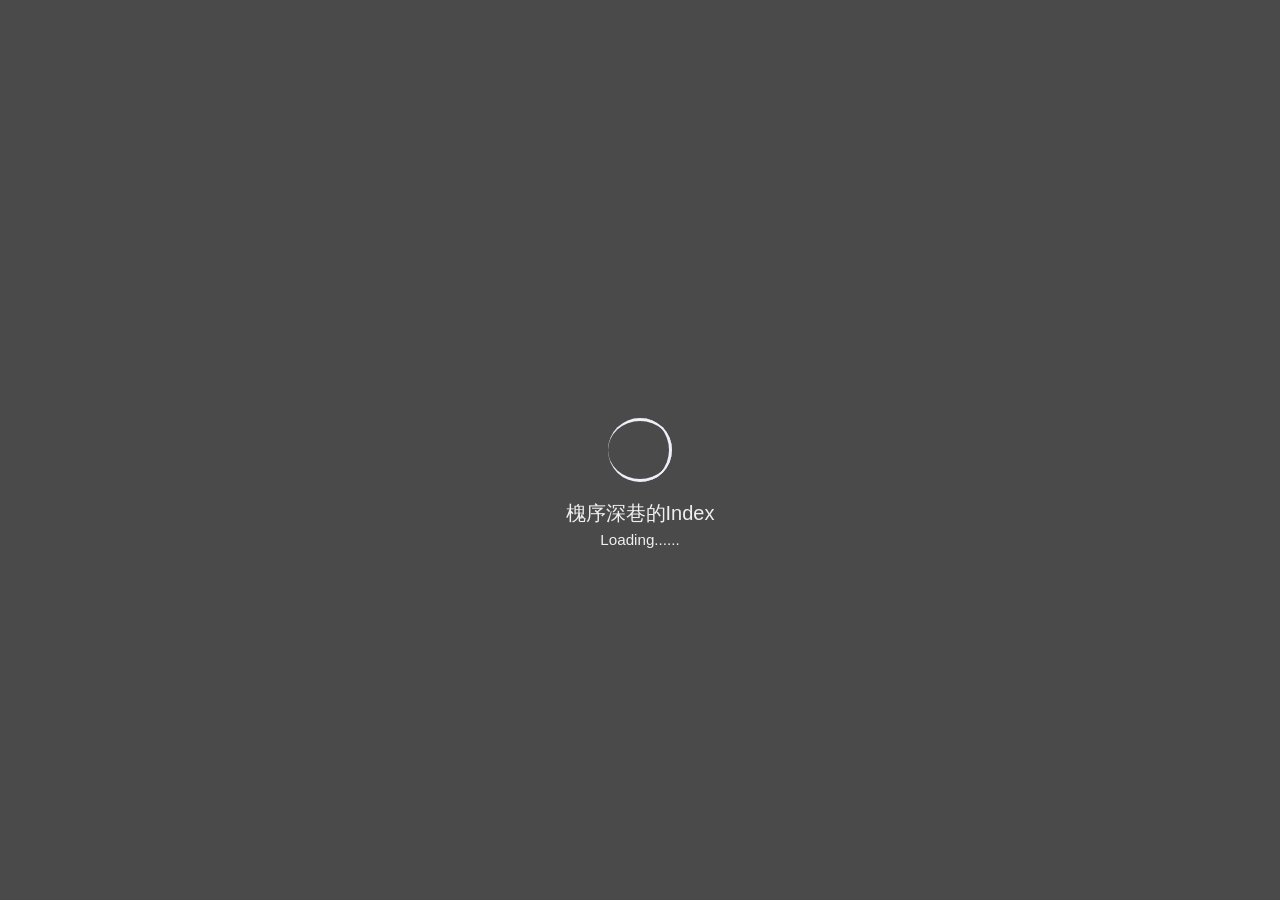
==== commit 69d750a3: "Update index.html" ====
--- a/index.html
+++ b/index.html
@@ -548,7 +548,7 @@
         </main>
         <!-- 版权信息 -->
         <footer id="footer" class="fixed-bottom footer">
-            <div class="power">Copyright&nbsp;©&nbsp;<span id="power-year">2022-2025</span>
+            <div class="power">Copyright&nbsp;©&nbsp;<span id="power-year">2022</span>
                 <script>
                     document.write(' - ' + (new Date()).getFullYear())
                 </script>&nbsp;<a href="http://www.huaixuawa.cn" id="power-text">槐序深巷喵</a>&nbsp;&amp;&nbsp;
--- a/css/style.css
+++ b/css/style.css
@@ -0,0 +1,1148 @@
+/*
+作者: imsyy
+主页：https://www.imsyy.top/
+GitHub：https://github.com/imsyy/home
+版权所有，请勿删除
+*/
+
+@charset "utf-8";
+
+/* @font-face {
+    font-family: "MiSans";
+    font-style: normal;
+    font-weight: 400;
+    font-display: swap;
+    src: url('../font/MiSans-Regular.subset.woff2') format('woff2');
+} */
+
+@font-face {
+    font-family: "Pacifico-Regular";
+    src: url('../font/Pacifico-Regular.ttf') format('truetype');
+}
+
+@font-face {
+    font-family: "UnidreamLED";
+    src: url('../font/UnidreamLED.ttf') format('truetype');
+}
+
+/*全局样式*/
+html,
+body {
+    width: 100%;
+    height: 100%;
+    margin: 0;
+    padding: 0;
+    background-color: #333;
+    overflow: hidden;
+    font-family: 'HarmonyOS_Regular', sans-serif;
+}
+
+*,
+a,
+p {
+    text-decoration: none;
+    transition: 0.3s;
+    color: #efefef;
+    user-select: none;
+    cursor: url("data:image/svg+xml,<svg xmlns='http://www.w3.org/2000/svg' viewBox='0 0 8 8' width='10px' height='10px'><circle cx='4' cy='4' r='4' fill='white' /></svg>") 4 4, auto !important;
+}
+
+
+a:hover {
+    color: white;
+}
+
+.cards {
+    transition: 0.5s;
+}
+
+.cards:hover {
+    transform: scale(1.01);
+    transition: 0.5s;
+}
+
+.cards:active {
+    transform: scale(0.95);
+    transition: 0.5s;
+}
+
+.noscript {
+    z-index: 999999;
+    font-size: 0.95rem;
+    text-align: center;
+    margin: 14px 0px;
+}
+
+/*搜索框样式*/
+.search-data{
+    top: 10%;
+    left: 50%;
+    transform: translate(-50%, -50%);
+}
+
+.search-btn{
+    z-index: 99;
+    position: absolute;
+    top: 10%;
+    left: 50%;
+    transform: translate(-50%,-50%);
+    height: 60px;
+    width: 60px;
+    line-height: 60px;
+    text-align: center;
+    cursor: pointer;
+    border-radius: 50%;
+    background: linear-gradient(-135deg, #c850c0, #4158d0);
+}
+
+.search-btn span{
+    z-index: 99;
+    color: #fff;
+    font-size: 22px;
+    line-height: 60px;
+}
+
+.search-data{
+    z-index: 99;
+    position: absolute;
+    height: 50px;
+    width: 400px;
+    display: flex;
+    text-align: center;
+    /*display: none;*/
+}
+
+.search-data input{
+    z-index: 99;
+    height: 100%;
+    width: 100%;
+    background: none;
+    border: none;
+    outline: none;
+    font-size: 22px;
+    font-weight: 500;
+    color: #fff;
+}
+
+.search-data .line{
+    z-index: 99;
+    position: absolute;
+    height: 3px;
+    width: 100%;
+    background: #fff;
+    bottom: -10px;
+    transform: scaleX(0);
+    transition: transform 0.4s 0.3s linear;
+}
+
+.search-data .line.active{
+    transform: scaleX(1);
+}
+
+.search-data label{
+    z-index: 99;
+    position: absolute;
+    top: 50%;
+    left: 0;
+    font-size: 20px;
+    transform: translateY(-50%);
+    pointer-events: none;
+    color: rgba(255,255,255,0.7);
+}
+
+.search-data input:valid ~ label{
+    opacity: 0;
+}
+
+.search-data span{
+    z-index: 99;
+    color: #fff;
+    position: absolute;
+    width: 50px;
+    font-size: 25px;
+    right: 0;
+    top: 0;
+    line-height: 45px;
+    cursor: pointer;
+}
+
+.close-btn{
+    position: absolute;
+    z-index: 99;
+    right: 25px;
+    top: 25px;
+    font-size: 25px;
+    color: #fff;
+    cursor: pointer;
+}
+
+.search-data, .search-data span,
+.search-data label, .close-btn{
+    display: none;
+}
+
+/*鼠标样式*/
+#g-pointer-1 {
+    display: none;
+}
+
+#g-pointer-2 {
+    position: absolute;
+    top: 0;
+    left: 0;
+    width: 18px;
+    height: 18px;
+    transition: 0.05s linear;
+    pointer-events: none;
+    background: #ffffff40;
+    border-radius: 50%;
+    z-index: 9999999;
+}
+
+/*背景*/
+.bg-all {
+    z-index: -1;
+    position: absolute;
+    top: calc(0px + 0px);
+    left: 0;
+    width: 100%;
+    height: calc(100% - 0px);
+    transition: .25s;
+}
+
+#bg {
+    transform: scale(1.10);
+    filter: blur(10px);
+    position: fixed;
+    left: 0;
+    top: 0;
+    width: 100%;
+    height: 100%;
+    object-fit: cover;
+    transition: opacity 1s, transform .25s, filter .25s;
+    backface-visibility: hidden;
+}
+
+img.error {
+    display: none;
+}
+
+.cover {
+    opacity: 0;
+    position: fixed;
+    left: 0;
+    top: 0;
+    width: 100%;
+    height: 100%;
+    background-image: radial-gradient(rgba(0, 0, 0, 0) 0, rgba(0, 0, 0, .5) 100%), radial-gradient(rgba(0, 0, 0, 0) 33%, rgba(0, 0, 0, .3) 166%);
+    transition: .25s;
+}
+
+/*页面样式*/
+section {
+    display: block;
+    position: fixed;
+    width: 100%;
+    height: 100%;
+    min-height: 600px;
+    transform: scale(1.10);
+    transition: ease 1.25s;
+    opacity: 0;
+    filter: blur(10px);
+}
+
+main {
+    width: 100%;
+    height: 100%;
+    background: rgb(0 0 0 / 20%);
+    display: flex;
+    /*align-items: center;*/
+}
+
+.container {
+    width: 100%;
+    display: flex;
+    justify-content: space-around;
+}
+
+.row {
+    align-items: center;
+    justify-content: center;
+    width: 100%;
+    --bs-gutter-x: 0 !important;
+}
+
+.col.\32 {
+    margin: 0 1.5rem;
+}
+
+.main-left {
+    /*transform: translateY(240px);*/
+    transform: translateY(40px);
+}
+
+.row.rightone {
+    display: flex;
+    align-items: center;
+}
+
+/*头像*/
+.main-img {
+    display: flex;
+    align-items: center;
+}
+
+.main-img img {
+    border-radius: 50%;
+    width: 120px;
+}
+
+.main-img img:hover {
+    transform: rotate(360deg);
+}
+
+.img-title {
+    width: 100%;
+    margin-left: 12px;
+    transform: translateY(-8%);
+}
+
+.img-title-big {
+    font-size: 3rem;
+    font-family: 'Pacifico-Regular' !important;
+}
+
+span.img-text {
+    font-size: 2rem;
+    font-family: 'Pacifico-Regular' !important;
+}
+
+/*简介*/
+.message {
+    background: rgb(0 0 0 / 25%);
+    backdrop-filter: blur(10px);
+    /*margin: 0.5rem;*/
+    padding: 1rem;
+    border-radius: 6px;
+    margin-top: 3.5rem;
+    max-width: 460px;
+    cursor: pointer;
+}
+
+.des {
+    display: flex;
+    justify-content: space-between;
+}
+
+.des-title {
+    margin: 1rem 1rem;
+    line-height: 2rem;
+    margin-right: auto;
+}
+
+span#change {
+    font-family: 'Pacifico-Regular' !important;
+}
+
+.fa-solid.fa-quote-right {
+    align-self: flex-end;
+}
+
+/*社交链接*/
+.social {
+    margin-top: 1rem;
+    display: flex;
+    align-items: center;
+    max-width: 460px;
+    height: 42px;
+}
+
+.link i {
+    font-size: 1.45rem;
+    margin: 2px 12px;
+}
+
+/*
+.social .link i:hover {
+    font-size: 2.5rem;
+}
+*/
+
+#link-text {
+    display: none;
+    flex: 1;
+    text-align: right;
+    margin-right: 1rem;
+}
+
+/*一言*/
+.col.hitokotos {
+    margin-right: 0.75rem;
+}
+
+.hitokoto {
+    width: 100%;
+    background: rgb(0 0 0 / 25%);
+    backdrop-filter: blur(10px);
+    padding: 20px;
+    border-radius: 6px;
+    height: 165px;
+    display: flex;
+    justify-content: center;
+    flex-direction: column;
+}
+
+.hitokoto-all {
+    margin-top: 10px;
+    display: flex;
+    flex-direction: column;
+}
+
+.hitokoto-text {
+    font-size: 1.10rem;
+}
+
+#hitokoto_text {
+    word-break: break-all;
+    text-overflow: ellipsis;
+    overflow: hidden;
+    display: -webkit-box;
+    -webkit-line-clamp: 2;
+    -webkit-box-orient: vertical;
+}
+
+.hitokoto-from {
+    margin-top: 10px;
+    font-weight: bold;
+    align-self: flex-end;
+    font-size: 1.10rem;
+}
+
+.open-music {
+    display: none;
+    align-items: center;
+    justify-content: center;
+    background: rgb(0 0 0 / 15%);
+    padding: 4px 0px;
+    font-size: 0.95rem;
+    animation: fade;
+    -webkit-animation: fade 0.5s;
+    -moz-animation: fade 0.5s;
+    -o-animation: fade 0.5s;
+    -ms-animation: fade 0.5s;
+}
+
+.open-music:hover {
+    background: rgb(0 0 0 / 30%);
+}
+
+/*音乐播放器卡片*/
+#music {
+    display: none;
+}
+
+.music {
+    width: 100%;
+    background: rgb(0 0 0 / 25%);
+    backdrop-filter: blur(10px);
+    padding: 20px;
+    border-radius: 6px;
+    height: 165px;
+    display: flex;
+    justify-content: center;
+    flex-direction: column;
+    animation: fade;
+    -webkit-animation: fade 0.3s;
+    -moz-animation: fade 0.3s;
+    -o-animation: fade 0.3s;
+    -ms-animation: fade 0.3s;
+}
+
+.music-all {
+    display: flex;
+    flex-direction: column;
+    align-items: center;
+    justify-content: space-around;
+    height: 100%;
+}
+
+.music-button {
+    display: flex;
+    align-items: center;
+    margin-bottom: 6px;
+}
+
+.music-control {
+    display: flex;
+    flex-direction: row;
+    align-items: center;
+    justify-content: space-evenly;
+    width: 100%;
+}
+
+.music-menu {
+    height: 26px;
+    display: flex;
+    align-items: center;
+}
+
+.fa-solid.fa-play,
+.fa-solid.fa-pause {
+    padding: 4px;
+    font-size: 2.25rem;
+}
+
+#play {
+    width: 50px;
+    height: 50px;
+    display: flex;
+    justify-content: center;
+    align-items: center;
+    border-radius: 6px;
+    padding: 6px 10px;
+}
+
+#play:hover {
+    background: rgb(255 255 255 / 20%);
+}
+
+#last,
+#next {
+    font-size: 1.75rem;
+    border-radius: 6px;
+    padding: 6px 10px;
+}
+
+#last:hover,
+#next:hover {
+    background: rgb(255 255 255 / 20%);
+}
+
+#play:active,
+#last:active,
+#next:active {
+    transform: scale(0.95);
+}
+
+.music-text {
+    margin-top: 6px;
+    font-size: 1.10rem;
+    text-overflow: ellipsis;
+    max-width: 220px;
+    overflow-x: hidden;
+    white-space: nowrap;
+    animation: fade;
+    -webkit-animation: fade 0.5s;
+    -moz-animation: fade 0.5s;
+    -o-animation: fade 0.5s;
+    -ms-animation: fade 0.5s;
+}
+
+#music-open,
+#music-close {
+    background: rgb(255 255 255 / 15%);
+    padding: 2px 8px;
+    border-radius: 6px;
+    margin: 0px 6px;
+    text-overflow: ellipsis;
+    overflow-x: hidden;
+    white-space: nowrap;
+}
+
+#music-open:hover,
+#music-close:hover {
+    background: rgb(255 255 255 / 30%);
+}
+
+.music-volume {
+    margin-top: 6px;
+    display: flex;
+    align-items: center;
+    flex-direction: row;
+    animation: fade;
+    -webkit-animation: fade 0.5s;
+    -moz-animation: fade 0.5s;
+    -o-animation: fade 0.5s;
+    -ms-animation: fade 0.5s;
+}
+
+#volume-ico {
+    padding-top: 2px;
+    margin-right: 10px;
+}
+
+.music-volume i {
+    font-size: 1.25rem;
+}
+
+input[type=range] {
+    -webkit-appearance: none;
+    width: 100%;
+    border-radius: 10px;
+    height: 8px;
+    background: rgb(255 255 255 / 15%);
+}
+
+input[type=range]::-webkit-slider-thumb,
+input[type=range]::-moz-range-thumb {
+    -webkit-appearance: none;
+}
+
+input[type=range]::-webkit-slider-runnable-track,
+input[type=range]::-moz-range-track {
+    height: 15px;
+    border-radius: 10px;
+}
+
+input[type=range]:focus {
+    outline: none;
+}
+
+input[type=range]::-webkit-slider-thumb {
+    -webkit-appearance: none;
+    height: 15px;
+    width: 15px;
+    background: #ffffff;
+    border-radius: 50%;
+}
+
+/*时间卡片*/
+.col.times {
+    margin-left: 0.75rem;
+}
+
+.time {
+    width: 100%;
+    background: rgb(0 0 0 / 25%);
+    backdrop-filter: blur(10px);
+    padding: 20px;
+    border-radius: 6px;
+    text-align: center;
+    display: flex;
+    flex-direction: column;
+    height: 165px;
+    font-size: 1.10rem;
+}
+
+span.time-text {
+    font-size: 3.25rem;
+    letter-spacing: 2px;
+    font-family: 'UnidreamLED' !important;
+}
+
+.weather {
+    display: flex;
+    flex-direction: row;
+    justify-content: center;
+}
+
+/*分割线*/
+.line {
+    margin: 1rem 0.25rem;
+    margin-top: 2rem;
+    font-size: 1.10rem;
+    display: flex;
+    align-items: center;
+}
+
+span.line-text {
+    font-size: 1.2rem;
+    margin: 0px 6px;
+}
+
+i.iconfont.icon-link {
+    font-size: 1.2rem;
+}
+
+/*链接卡片*/
+.link-card {
+    height: 100px;
+    width: 100%;
+    border-radius: 6px;
+    background: rgb(0 0 0 / 25%);
+    backdrop-filter: blur(10px);
+    display: flex;
+    align-items: center;
+    flex-direction: row;
+    justify-content: center;
+}
+
+.link-card i {
+    margin-left: 0px;
+    font-size: 1.65rem;
+}
+
+.link-card:hover {
+    background: rgb(0 0 0 / 40%);
+    transition: 0.5s;
+}
+
+span.link-name {
+    font-size: 1.1rem;
+}
+
+.link-card:hover span.link-name {
+    font-size: 1.15rem;
+    transition: 0.1s;
+}
+
+i.iconfont.icon-a-daohangzhiyindingwei-05,
+i.iconfont.icon-z_shangpinheji {
+    font-size: 2rem;
+}
+
+/*更多页面*/
+.more {
+    display: none !important;
+    width: 46%;
+    z-index: 999;
+    position: fixed;
+    height: 82%;
+    right: 4%;
+    background: rgb(0 0 0 / 25%);
+    backdrop-filter: blur(10px);
+    top: 7%;
+    border-radius: 6px;
+    padding: 30px;
+}
+
+.mores .more {
+    display: flex !important;
+    justify-content: space-evenly;
+    flex-direction: column;
+    align-items: center;
+    animation: fade;
+    -webkit-animation: fade 0.3s;
+    -moz-animation: fade 0.3s;
+    -o-animation: fade 0.3s;
+    -ms-animation: fade 0.3s;
+}
+
+.mores .col.right {
+    display: none;
+}
+
+/*关闭按钮*/
+
+.close {
+    display: none;
+    left: auto;
+    top: 4px;
+    right: 8px;
+    font-size: 1.45rem;
+}
+
+.close:hover {
+    transform: scale(1.2);
+}
+
+/*时间胶囊*/
+.progress {
+    width: 100%;
+    height: 20px;
+    align-items: center;
+    background: rgb(0 0 0 / 0%) !important;
+    backdrop-filter: blur(5px);
+}
+
+.progress-bar {
+    font-family: 'UnidreamLED' !important;
+    background-color: #efefef !important;
+    color: rgb(86 77 89) !important;
+    font-size: 0.95rem;
+    height: 20px;
+}
+
+.date {
+    width: 100%;
+}
+
+.date-text {
+    margin: 1rem 0rem 0.5rem 0rem;
+}
+
+/*其他链接*/
+
+.mores .link-card {
+    height: 48px !important;
+}
+
+/*更多页面*/
+.box-left {
+    flex: 0 44%;
+    min-width: 400px;
+}
+
+.box {
+    position: fixed;
+    left: 0;
+    right: 0;
+    top: 0;
+    bottom: 0;
+    z-index: 1996;
+    background-color: rgba(0, 0, 0, .5);
+    backdrop-filter: blur(20px);
+    animation: fade 0.3s;
+}
+
+.box-wrapper {
+    position: absolute;
+    top: 50%;
+    left: 50%;
+    -webkit-transform: translate(-50%, -50%);
+    transform: translate(-50%, -50%);
+    z-index: 1997;
+    width: 80%;
+    height: 80%;
+    background: rgb(255 255 255 / 40%);
+    border-radius: 6px;
+    -webkit-animation: fade .3s;
+    animation: fade .3s;
+    padding: 40px;
+    display: flex;
+    flex-direction: row;
+    justify-content: space-between;
+}
+
+#accordion {
+    min-width: 360px;
+    margin-right: 40px;
+    margin-top: 20px;
+    margin-left: 14px;
+    border-radius: 8px;
+    box-shadow: 0 2px 2px 0 rgb(0 0 0 / 7%), 0 1px 5px 0 rgb(0 0 0 / 10%);
+}
+
+.accordion-item {
+    background-color: transparent !important;
+    border: none !important;
+}
+
+.accordion-item:first-of-type .accordion-button {
+    border-radius: 8px;
+}
+
+.accordion-button {
+    color: white !important;
+    background-color: transparent;
+    transition: 0.3s;
+
+}
+
+.accordion-button:focus {
+    border-color: #ffffff26 !important;
+    outline: none !important;
+    box-shadow: none !important;
+    border-radius: 8px;
+    transition: 0.3s;
+}
+
+.accordion-button:not(.collapsed) {
+    background-color: #ffffff26;
+    border-bottom-left-radius: 0px !important;
+    border-bottom-right-radius: 0px !important;
+    font-weight: bold;
+    transition: 0.3s;
+}
+
+.accordion-button::after {
+    border-radius: 8px;
+    background-image: none !important;
+}
+
+.accordion-body {
+    padding: 1rem 0rem !important;
+    background-color: #ffffff10;
+}
+
+.closebox {
+    left: auto;
+    top: 10px;
+    right: 16px;
+    font-size: 1.5rem;
+}
+
+.closebox:hover {
+    transform: scale(1.2);
+}
+
+i.iconfont.icon-close,
+i.iconfont.icon-github1 {
+    font-size: 1.45rem;
+}
+
+/*个性设置*/
+.set {
+    display: flex;
+    flex-direction: column;
+    padding: 0rem 1.5rem;
+}
+
+.btn-group,
+.btn-group-vertical {
+    margin-top: 10px;
+}
+
+.btn-outline-primary {
+    color: #eeeeee !important;
+    border-color: #ffffff26 !important;
+}
+
+.btn-outline-primary:hover {
+    background-color: #ffffff26 !important;
+    border-color: #eeeeee !important;
+}
+
+.btn-check:focus+.btn,
+.btn:focus {
+    box-shadow: none !important;
+}
+
+.btn-check:active+.btn-outline-primary,
+.btn-check:checked+.btn-outline-primary,
+.btn-outline-primary.active,
+.btn-outline-primary.dropdown-toggle.show,
+.btn-outline-primary:active {
+    background-color: #ffffff26 !important;
+    border-color: #eeeeee !important;
+}
+
+#wallpaper {
+    display: flex;
+    align-items: center;
+    justify-content: flex-start;
+    flex-wrap: wrap;
+}
+
+.form-radio {
+    flex: 1 1 0%;
+    width: 31.3%;
+    min-width: 31.3%;
+    max-width: 31.3%;
+    text-align: center;
+    margin: 1%;
+}
+
+input[type="radio"]+label {
+    padding: 6px 10px;
+    background: #ffffff26;
+    border-radius: 8px;
+    transition: 0.3s;
+    border: 2px solid transparent;
+    width: 100%;
+}
+
+input[type="radio"]:checked+label {
+    background: #ffffff06;
+    border: 2px solid #eeeeee;
+}
+
+/*更新日志*/
+.upnote {
+    display: flex;
+    flex-direction: column;
+    padding: 0rem 1.5rem;
+    height: 156px;
+    overflow-y: auto;
+}
+
+.uptext {
+    line-height: 32px;
+}
+
+/*Aplayer*/
+.box-right {
+    flex: 0 54%;
+    max-width: 54%;
+    display: flex;
+    flex-direction: row;
+    justify-content: center;
+    align-items: center;
+}
+
+.aplayer {
+    background: transparent !important;
+    width: 100%;
+    border-radius: 6px !important;
+    margin-right: 18px;
+    font-family: 'HarmonyOS_Regular', sans-serif !important;
+}
+
+.aplayer.aplayer-withlrc .aplayer-pic {
+    display: none;
+}
+
+.aplayer.aplayer-withlrc .aplayer-info {
+    margin-left: 0px !important;
+}
+
+.aplayer.aplayer-withlrc .aplayer-info {
+    background-color: #ffffff26;
+    border-radius: 6px;
+}
+
+/*歌曲名称*/
+.aplayer .aplayer-info .aplayer-music .aplayer-title {
+    font-size: 16px !important;
+}
+
+/*音乐列表*/
+.aplayer.aplayer-withlist .aplayer-list {
+    margin-top: 6px;
+}
+
+.aplayer .aplayer-list ol li.aplayer-list-light {
+    background: #ffffff26 !important;
+    border-radius: 6px !important;
+}
+
+.aplayer .aplayer-list ol li:hover {
+    background: #ffffff26 !important;
+    border-radius: 6px !important;
+}
+
+.aplayer .aplayer-list ol li {
+    border-top: 1px solid transparent !important;
+}
+
+.aplayer.aplayer-withlist .aplayer-info {
+    border-bottom: 1px solid transparent !important;
+}
+
+.aplayer-list-cur {
+    background-color: #eeeeee !important;
+}
+
+/*控制面板 - Bug*/
+.aplayer .aplayer-info .aplayer-controller {
+    display: none !important;
+}
+
+/*歌词间距*/
+.aplayer .aplayer-lrc {
+    margin: 4px 0 0px !important;
+    height: 34px !important;
+}
+
+.aplayer .aplayer-lrc {
+    text-align: left !important;
+    margin-left: 5px !important;
+}
+
+/*歌词大小*/
+.aplayer .aplayer-lrc p.aplayer-lrc-current {
+    font-size: 14.5px !important;
+}
+
+/*全局字体颜色*/
+.aplayer .aplayer-info .aplayer-music .aplayer-title,
+.aplayer .aplayer-info .aplayer-music .aplayer-author,
+.aplayer .aplayer-lrc p,
+span.aplayer-list-title,
+span.aplayer-list-author,
+span.aplayer-list-index {
+    color: white !important;
+}
+
+/*全局背景*/
+.aplayer .aplayer-lrc:after,
+.aplayer .aplayer-lrc:before {
+    background: transparent !important;
+}
+
+/*Aplayer结束*/
+
+/*移动端页面切换按钮*/
+i.iconfont.icon-bars,
+i.iconfont.icon-times {
+    font-size: 1.25rem;
+}
+
+/*页脚样式*/
+footer {
+    text-align: center;
+    height: 46px;
+    backdrop-filter: blur(10px);
+    background: rgb(0 0 0 / 25%);
+}
+
+.power {
+    line-height: 46px;
+    color: #eeeeee;
+    animation: fade;
+    -webkit-animation: fade 0.75s;
+    -moz-animation: fade 0.75s;
+    -o-animation: fade 0.75s;
+    -ms-animation: fade 0.75s;
+}
+
+/*播放音乐时底栏歌词*/
+#lrc {
+    display: none;
+    line-height: 46px;
+    color: #eeeeee;
+    animation: fade;
+    -webkit-animation: fade 0.75s;
+    -moz-animation: fade 0.75s;
+    -o-animation: fade 0.75s;
+    -ms-animation: fade 0.75s;
+}
+
+.lrc-show {
+    display: flex;
+    justify-content: center;
+    align-items: center;
+}
+
+/*弹窗样式*/
+.iziToast {
+    backdrop-filter: blur(10px) !important;
+}
+
+.iziToast>.iziToast-body .iziToast-title {
+    font-size: 16px !important;
+}
+
+.iziToast-body .iziToast-message {
+    line-height: 18px !important;
+}
+
+.iziToast>.iziToast-body .iziToast-message {
+    margin: 6px 0px 4px 0px !important;
+}
+
+.iziToast:after {
+    box-shadow: none !important;
+}
+
+.iziToast>.iziToast-body .iziToast-texts {
+    margin: 6px 6px !important;
+    display: flex !important;
+    align-items: center;
+}
+
+.iziToast>.iziToast-body i {
+    margin-left: 6px;
+    margin-top: 10px;
+}
+
+.iziToast-message {
+    word-break: break-all !important;
+}
+
+.iziToast>.iziToast-close {
+    background: url(https://cdn.jsdelivr.net/gh/imsyy/file/pic/close.png) no-repeat 50% 50% !important;
+    background-size: 8px !important;
+}
+
+/*滚动条样式*/
+::-webkit-scrollbar {
+    width: 6px;
+    height: 6px;
+    background-color: transparent;
+}
+
+::-webkit-scrollbar-thumb {
+    border-radius: 10px;
+    background-color: #eeeeee;
+}
--- a/css/mobile.css
+++ b/css/mobile.css
@@ -0,0 +1,392 @@
+@charset "utf-8";
+
+/*小于1400px时*/
+@media (max-width: 1400px) {}
+
+/*小于1200px时*/
+@media (max-width: 1200px) {
+
+    /*总布局*/
+    .container,
+    .container-lg,
+    .container-md,
+    .container-sm {
+        max-width: 1000px !important;
+    }
+
+    .weekday {
+        display: none;
+    }
+
+    /*音乐播放器*/
+    .music-text {
+        max-width: 170px !important;
+    }
+}
+
+/*小于992px时*/
+@media (max-width: 992px) {
+
+    /*总布局*/
+    .container,
+    .container-lg,
+    .container-md,
+    .container-sm {
+        max-width: 900px !important;
+    }
+
+    .col.left {
+        margin-right: 0.75rem;
+    }
+
+    .col.right {
+        margin-left: 0.75rem;
+    }
+
+    /*一言*/
+    .col.hitokotos {
+        display: none;
+    }
+
+    /*时间卡片*/
+    .col.times {
+        margin-left: 0rem;
+    }
+
+    /*日期显示*/
+    .weekday {
+        display: inline;
+    }
+
+    /*标题文字*/
+    .main-img img {
+        width: 110px;
+    }
+
+    span.img-title {
+        font-size: 4.75rem;
+    }
+
+    span.img-text {
+        font-size: 1.75rem;
+    }
+
+    /*链接卡片文字*/
+    span.link-name {
+        display: none !important;
+    }
+
+    .link-card i {
+        margin-left: 10px !important;
+        margin-right: 10px !important;
+    }
+}
+
+/*小于840px时*/
+@media (max-width: 840px) {
+
+
+    /*社交链接*/
+    .social {
+        max-width: 100%;
+        justify-content: center;
+    }
+
+    #link-text {
+        display: none !important;
+    }
+
+    .link i {
+        margin: 0px 20px;
+    }
+}
+
+/*小于789px时*/
+@media (max-width: 789px) {
+
+    /*标题文字*/
+    span.img-text {
+        display: none;
+    }
+}
+
+/*小于768px时*/
+@media (max-width: 768px) {
+
+    /*标题文字*/
+    .main-img img {
+        width: 100px;
+    }
+
+    span.img-title {
+        font-size: 4.5rem;
+    }
+}
+
+/*小于720px时*/
+@media (max-width: 720px) {
+
+    /*左侧栏高度*/
+    .main-left {
+        transform: translateY(20px);
+    }
+
+    /*左侧栏边距*/
+    .col.left {
+        margin-right: 0rem;
+    }
+
+    /*右侧栏隐藏*/
+    .col.right {
+        display: none;
+    }
+
+    /*右侧栏边距*/
+    .col.right {
+        margin-left: 0rem;
+    }
+
+    /*标题文字*/
+    span.img-text {
+        display: inline;
+    }
+
+    /*简介*/
+    .message {
+        max-width: 100%;
+        pointer-events: none;
+    }
+
+    /*
+    .des {
+        justify-content: space-between;
+    }
+    */
+
+    /*链接卡片*/
+    .link-card {
+        height: 80px !important;
+        align-items: center !important;
+        flex-direction: column !important;
+        justify-content: center !important;
+    }
+
+    .link-card i {
+        font-size: 1.25rem;
+        margin: 4px 0px;
+    }
+
+    i.iconfont.icon-a-daohangzhiyindingwei-05,
+    i.iconfont.icon-z_shangpinheji {
+        font-size: 1.65rem;
+    }
+
+    span.link-name {
+        display: block !important;
+        font-size: 0.85rem;
+    }
+
+    .link-card:hover span.link-name {
+        font-size: 0.95rem;
+    }
+
+    span.line-text,
+    i.iconfont.icon-link {
+        font-size: 1.05rem;
+    }
+
+    /*菜单栏按钮*/
+    .menu {
+        display: flex;
+        justify-content: center;
+        position: fixed;
+        top: 84%;
+    }
+
+    .munu-button {
+        padding: 5px 20px;
+        background: rgb(0 0 0 / 20%);
+        backdrop-filter: blur(10px);
+        border-radius: 6px;
+        font-size: 1.25rem;
+        transition: 0.5s;
+        width: 60px;
+        display: flex;
+        justify-content: center;
+        align-items: center;
+        height: 40px;
+    }
+
+    /*页脚文字*/
+    footer {
+        font-size: 0.85rem;
+    }
+
+    /*一言*/
+    .col.hitokotos {
+        margin-right: 0rem;
+    }
+
+    .hitokoto-text,
+    .hitokoto-from {
+        font-size: 1.05rem;
+    }
+
+    /*音乐播放器*/
+    .music-text {
+        max-width: 100% !important;
+    }
+
+    #music-name {
+        font-size: 1.05rem;
+    }
+
+    #music-open {
+        display: none;
+    }
+
+    /*隐藏鼠标样式*/
+    #cursor {
+        background: transparent !important;
+    }
+
+}
+
+/*小于512px时*/
+@media (max-width: 512px) {
+    #made {
+        display: none;
+    }
+}
+
+/*小于390px时*/
+@media (max-width: 390px) {
+    .main-img img {
+        display: none;
+    }
+
+    #beian {
+        display: none;
+    }
+}
+
+/* 大于568px时 */
+@media (min-width: 568px) {
+    .iziToast {
+        border-radius: 30px !important;
+    }
+}
+
+
+/* 大于720px时 */
+@media (min-width: 720px) {
+    .menu {
+        display: none !important;
+    }
+}
+
+/* 大于992px时 */
+@media (min-width: 992px) {
+
+    /*时钟显示*/
+    span#win_text,
+    span#win_speed {
+        display: none;
+    }
+}
+
+/* 大于1400px时 */
+@media (min-width: 1400px) {
+
+    /*时钟显示*/
+    span#win_text,
+    span#win_speed {
+        display: inline !important;
+    }
+}
+
+
+/*
+菜单按钮
+*/
+.menus .col.left {
+    display: none;
+}
+
+.menus .col.right {
+    display: block !important;
+    transition: 0.5s;
+    padding: 0rem 0.75rem;
+}
+
+/*功能区调整*/
+.menus .col.hitokotos {
+    display: block;
+}
+
+.menus .col.times {
+    display: none;
+}
+
+/*边界布局*/
+.menus .row {
+    --bs-gutter-x: 0rem;
+}
+
+.menus .col.\32 {
+    margin: 0 0.75rem;
+}
+
+.menus .logo {
+    display: inline !important;
+    text-align: center;
+    position: fixed;
+    top: 8%;
+    font-size: 1.75rem;
+}
+
+/*第二屏logo*/
+.logo-text {
+    font-family: 'Pacifico-Regular' !important;
+}
+
+/*切换动画*/
+/*
+.hitokoto,
+.time,
+.link-card,
+.message {
+    animation: fade-in;
+    -webkit-animation: fade-in 0.5s;
+    -moz-animation: fade-in 0.5s;
+    -o-animation: fade-in 0.5s;
+    -ms-animation: fade-in 0.5s;
+}
+*/
+.logo,
+.line,
+.main-img,
+.social,
+.close,
+.hitokoto,
+.time,
+.link-card,
+.message,
+#link-text {
+    animation: fade 0.5;
+    -webkit-animation: fade 0.5s;
+    -moz-animation: fade 0.5s;
+    -o-animation: fade 0.5s;
+    -ms-animation: fade 0.5s;
+}
+
+/*
+移动端功能区切换
+*/
+.mobile .col.hitokotos {
+    display: none;
+}
+
+.mobile .col.times {
+    display: block;
+}
--- a/css/loading.css
+++ b/css/loading.css
@@ -0,0 +1,125 @@
+#loading-box .loading-left-bg,
+#loading-box .loading-right-bg {
+    position: fixed;
+    z-index: 999998;
+    width: 50%;
+    height: 100%;
+    background-color: rgb(81 81 81 / 80%);
+    transition: all 0.7s cubic-bezier(0.42, 0, 0, 1.01);
+    backdrop-filter: blur(10px);
+}
+
+#loading-box .loading-right-bg {
+    right: 0;
+}
+
+#loading-box>.spinner-box {
+    position: fixed;
+    z-index: 999999;
+    display: flex;
+    justify-content: center;
+    align-items: center;
+    width: 100%;
+    height: 100vh;
+}
+
+#loading-box .spinner-box .loading-word {
+    position: absolute;
+    color: #ffffff;
+    font-size: 0.95rem;
+    transform: translateY(64px);
+    text-align: center;
+}
+
+p.loading-title {
+    font-size: 1.25rem;
+    margin: 20px 10px 4px 10px;
+}
+
+#loading-box .spinner-box .configure-core {
+    width: 100%;
+    height: 100%;
+    background-color: #37474f;
+}
+
+div.loaded div.loading-left-bg {
+    transform: translate(-100%, 0);
+}
+
+div.loaded div.loading-right-bg {
+    transform: translate(100%, 0);
+}
+
+div.loaded div.spinner-box {
+    display: none !important;
+}
+
+.loader {
+    position: absolute;
+    top: calc(50% - 32px);
+    left: calc(50% - 32px);
+    width: 64px;
+    height: 64px;
+    border-radius: 50%;
+    perspective: 800px;
+    transition: all 0.7s cubic-bezier(0.42, 0, 0, 1.01);
+}
+
+.inner {
+    position: absolute;
+    box-sizing: border-box;
+    width: 100%;
+    height: 100%;
+    border-radius: 50%;
+}
+
+.inner.one {
+    left: 0%;
+    top: 0%;
+    animation: rotate-one 1s linear infinite;
+    border-bottom: 3px solid #EFEFFA;
+}
+
+.inner.two {
+    right: 0%;
+    top: 0%;
+    animation: rotate-two 1s linear infinite;
+    border-right: 3px solid #EFEFFA;
+}
+
+.inner.three {
+    right: 0%;
+    bottom: 0%;
+    animation: rotate-three 1s linear infinite;
+    border-top: 3px solid #EFEFFA;
+}
+
+@keyframes rotate-one {
+    0% {
+        transform: rotateX(35deg) rotateY(-45deg) rotateZ(0deg);
+    }
+
+    100% {
+        transform: rotateX(35deg) rotateY(-45deg) rotateZ(360deg);
+    }
+}
+
+@keyframes rotate-two {
+    0% {
+        transform: rotateX(50deg) rotateY(10deg) rotateZ(0deg);
+    }
+
+    100% {
+        transform: rotateX(50deg) rotateY(10deg) rotateZ(360deg);
+    }
+}
+
+@keyframes rotate-three {
+    0% {
+        transform: rotateX(35deg) rotateY(55deg) rotateZ(0deg);
+    }
+
+    100% {
+        transform: rotateX(35deg) rotateY(55deg) rotateZ(360deg);
+    }
+}
--- a/css/animation.css
+++ b/css/animation.css
@@ -0,0 +1,89 @@
+/*模糊渐入动画*/
+@keyframes fade-in {
+    0% {
+        opacity: 0;
+        backdrop-filter: blur(0px);
+    }
+
+    100% {
+        opacity: 1;
+        backdrop-filter: blur(10px);
+    }
+}
+
+@-webkit-keyframes fade-in {
+    0% {
+        opacity: 0;
+        backdrop-filter: blur(0px);
+    }
+
+    100% {
+        opacity: 1;
+        backdrop-filter: blur(10px);
+    }
+}
+
+@-moz-keyframes fade-in {
+    0% {
+        opacity: 0;
+        backdrop-filter: blur(0px);
+    }
+
+    100% {
+        opacity: 1;
+        backdrop-filter: blur(10px);
+    }
+}
+
+@-o-keyframes fade-in {
+    0% {
+        opacity: 0;
+        backdrop-filter: blur(0px);
+    }
+
+    100% {
+        opacity: 1;
+        backdrop-filter: blur(10px);
+    }
+}
+
+/*渐入动画*/
+@keyframes fade {
+    0% {
+        opacity: 0;
+    }
+
+    100% {
+        opacity: 1;
+    }
+}
+
+@-webkit-keyframes fade {
+    0% {
+        opacity: 0;
+    }
+
+    100% {
+        opacity: 1;
+    }
+}
+
+@-moz-keyframes fade {
+    0% {
+        opacity: 0;
+    }
+
+    100% {
+        opacity: 1;
+    }
+}
+
+@-o-keyframes fade {
+    0% {
+        opacity: 0;
+    }
+
+    100% {
+        opacity: 1;
+    }
+}
